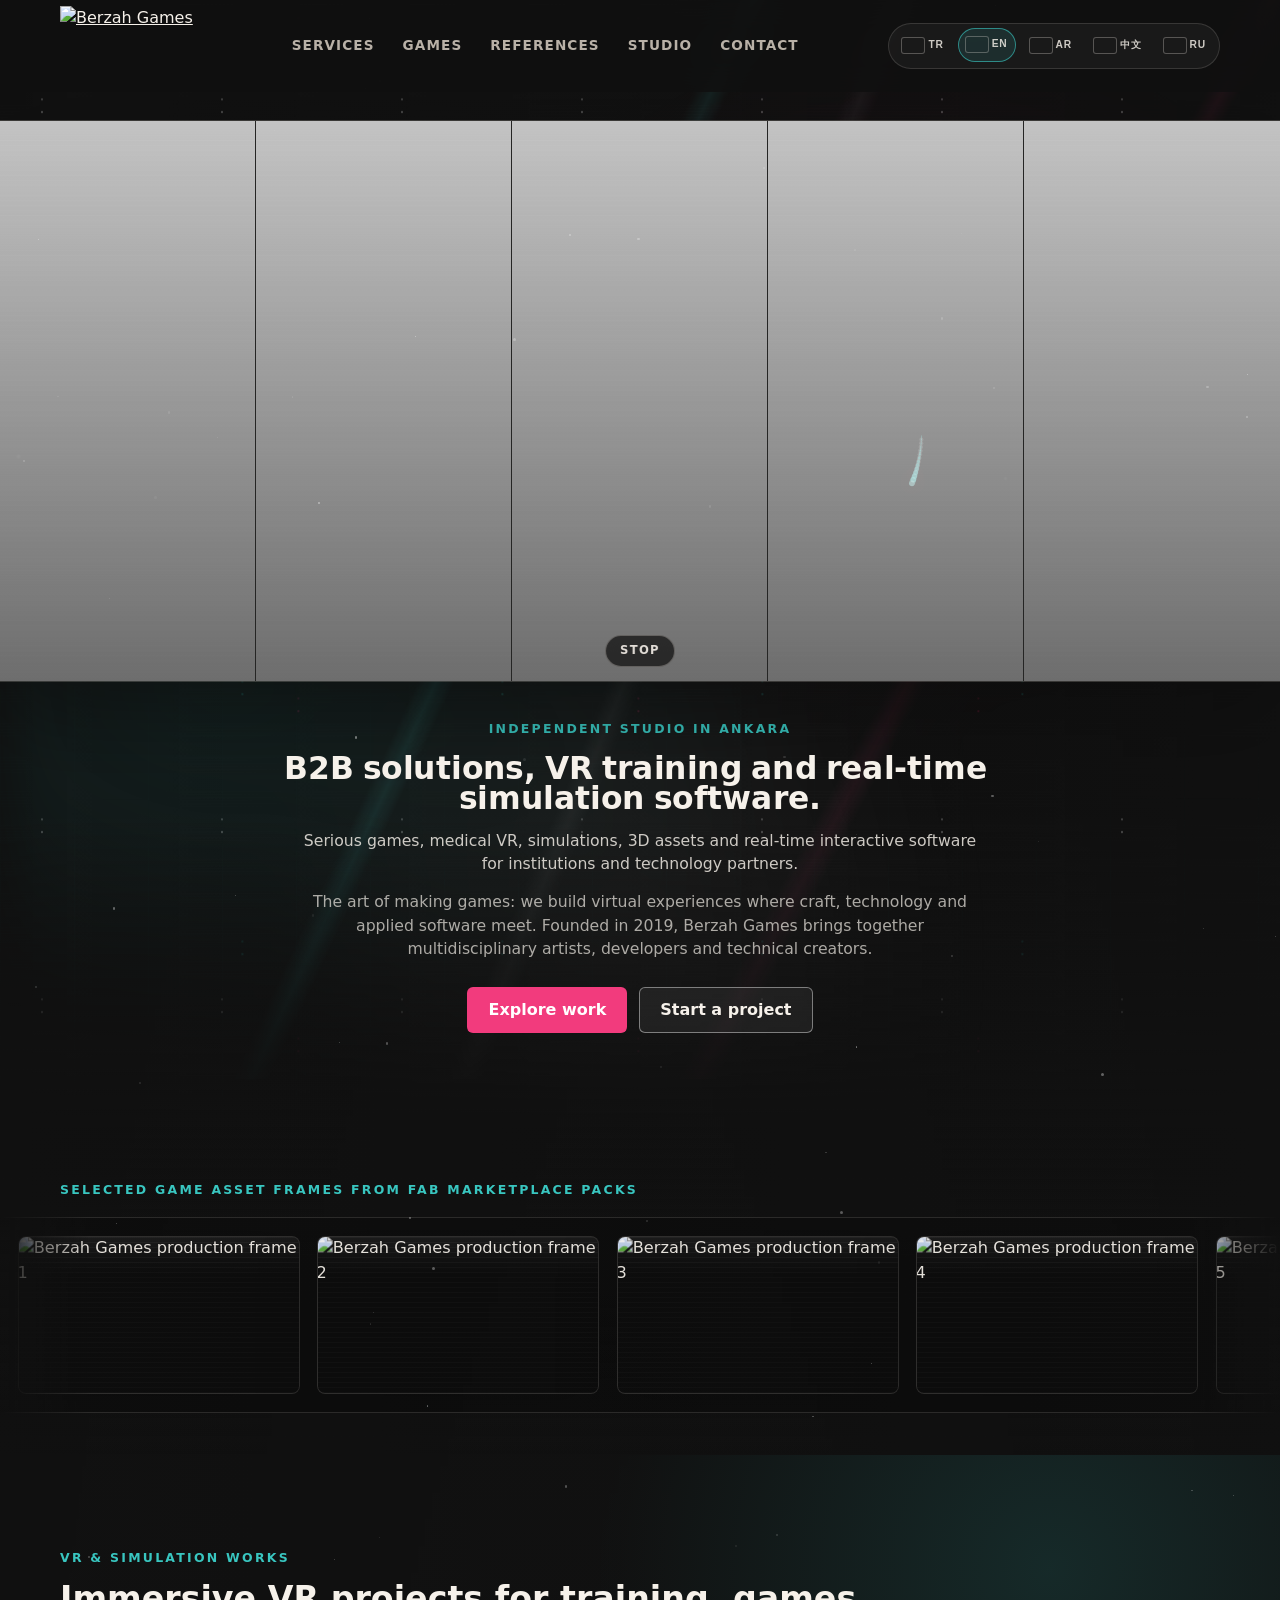
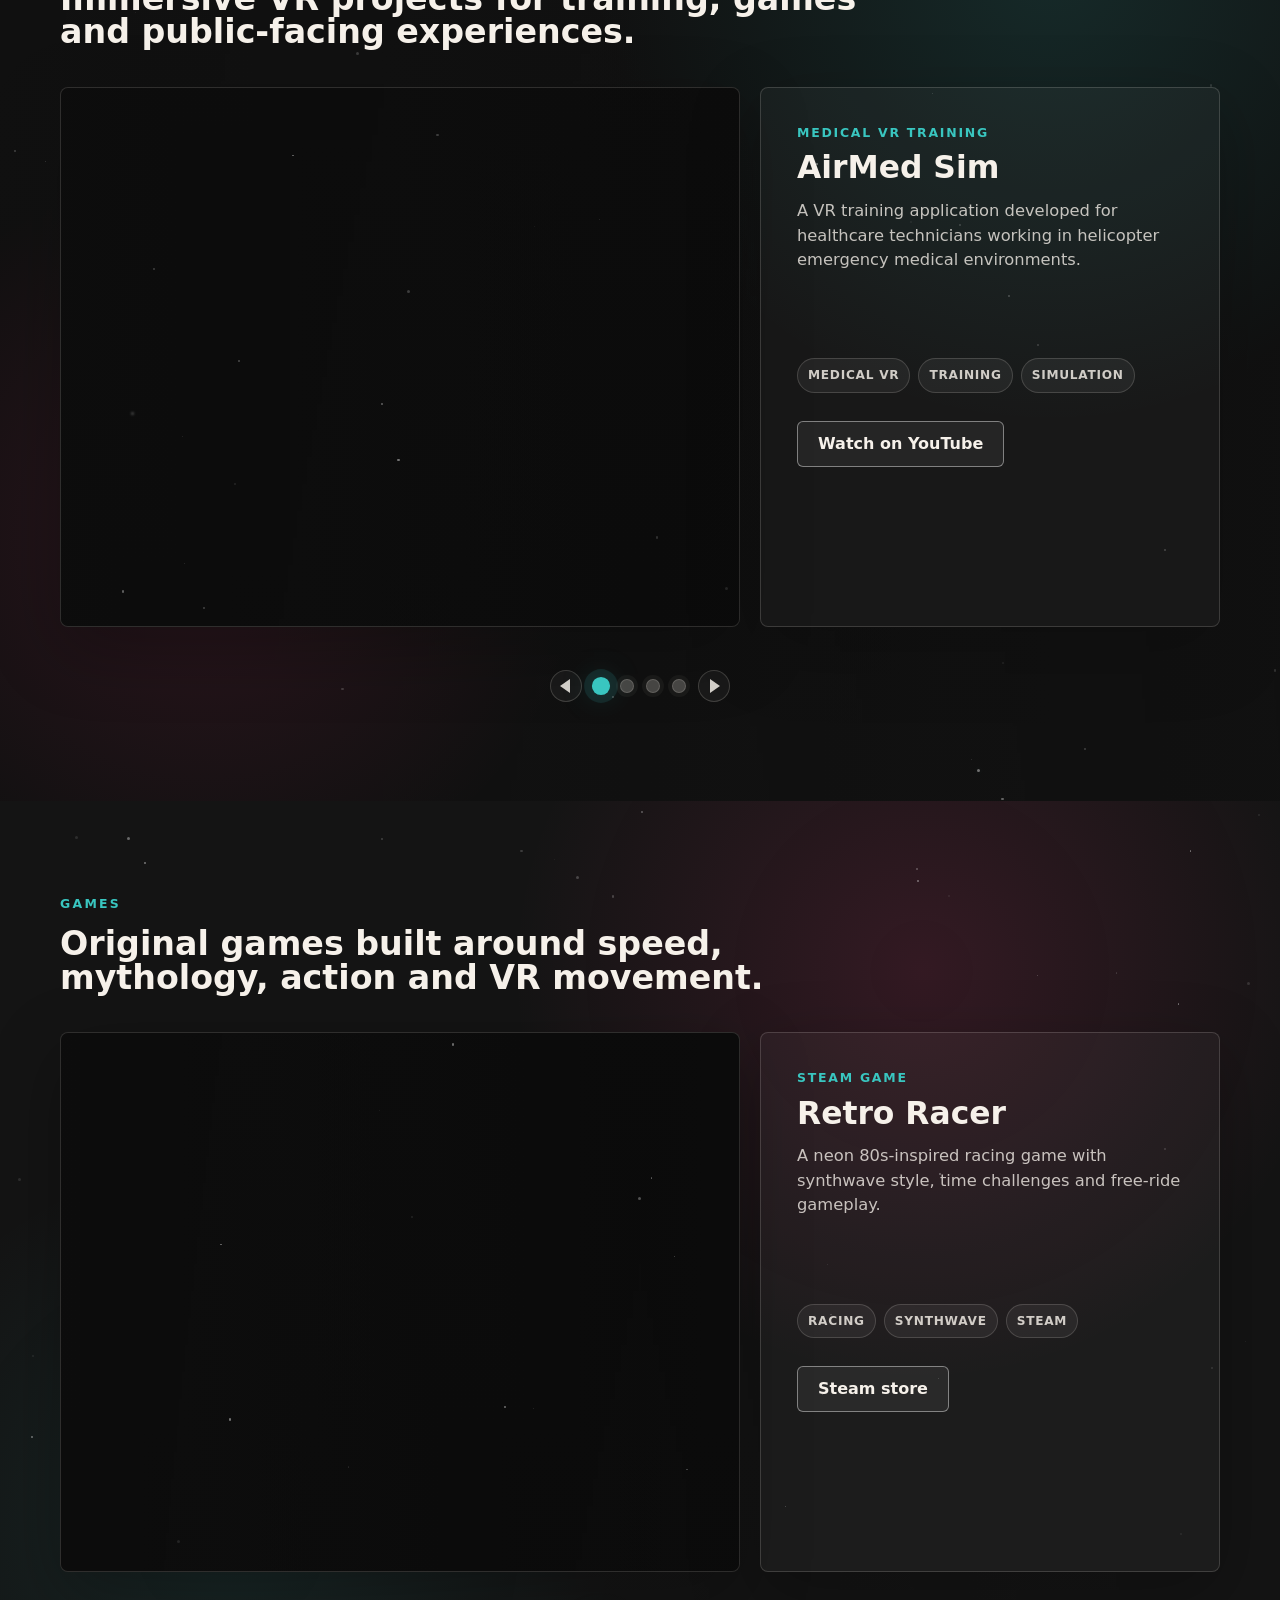
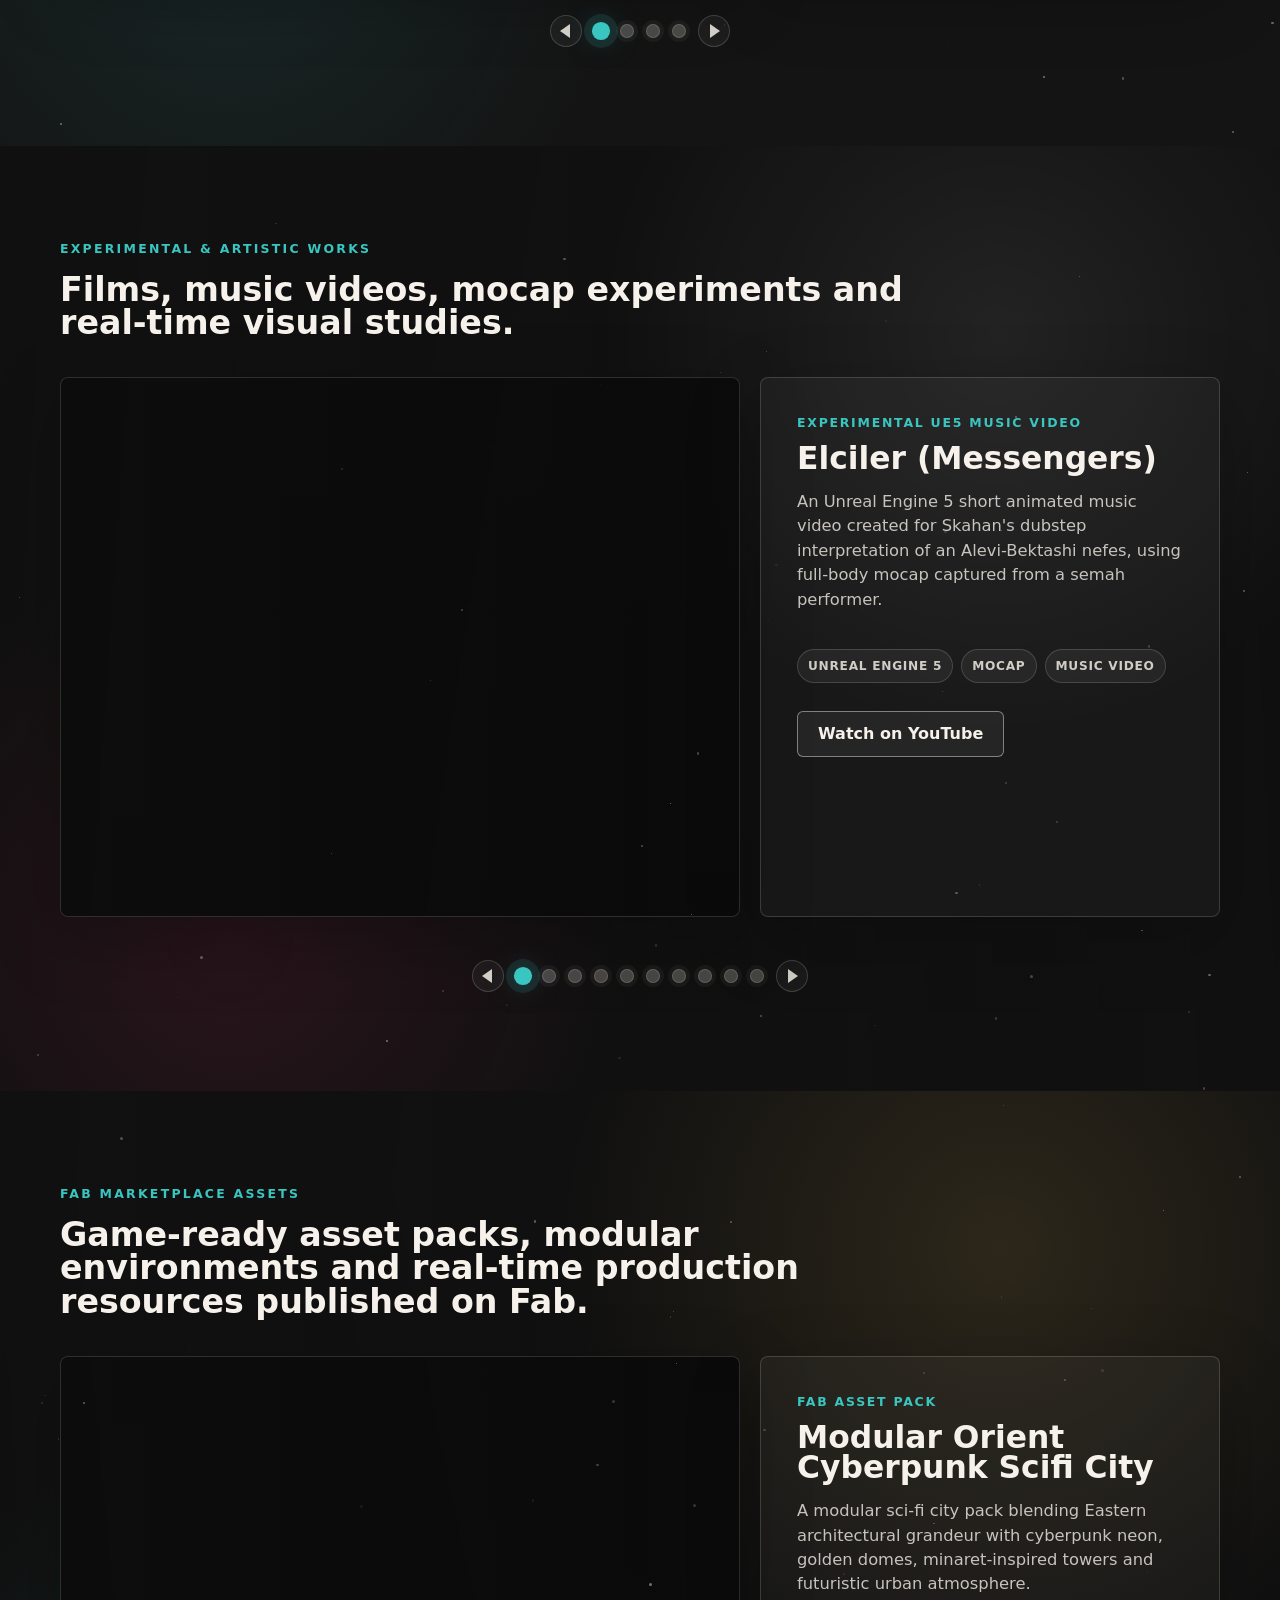
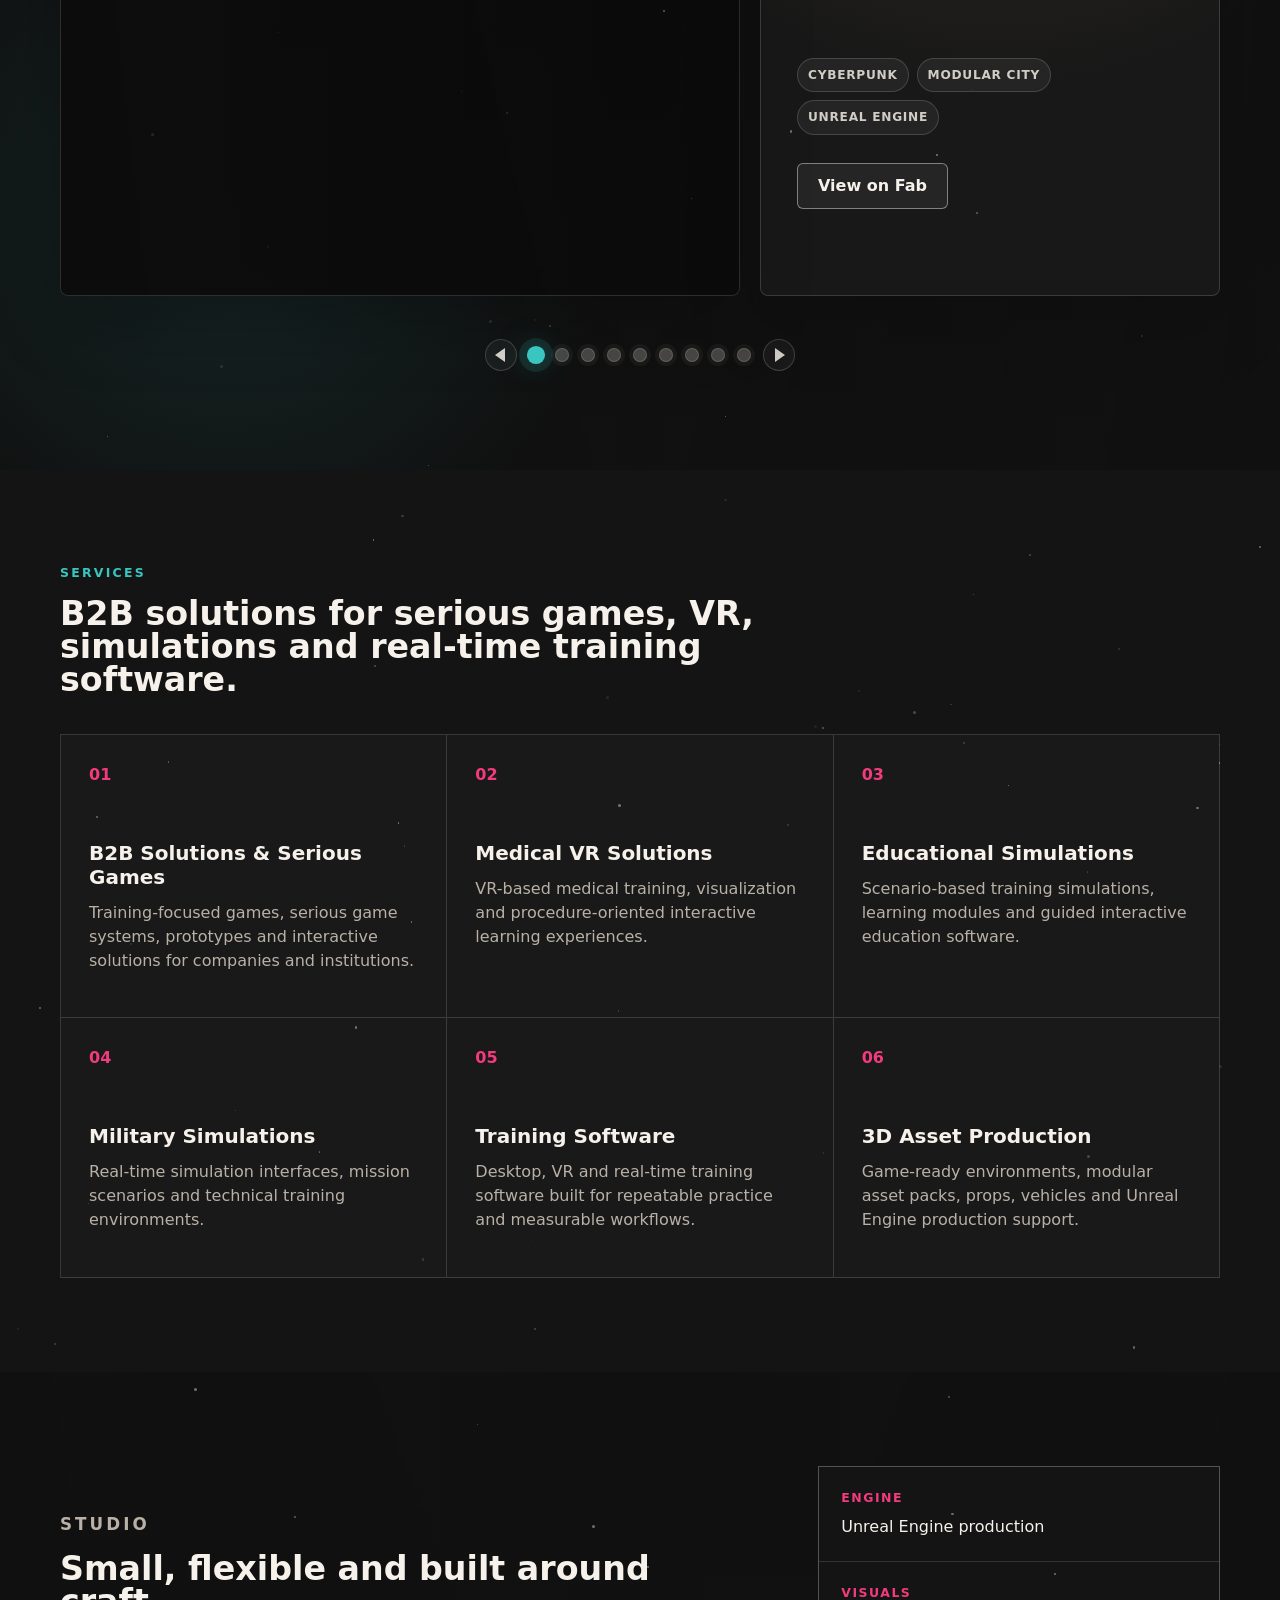
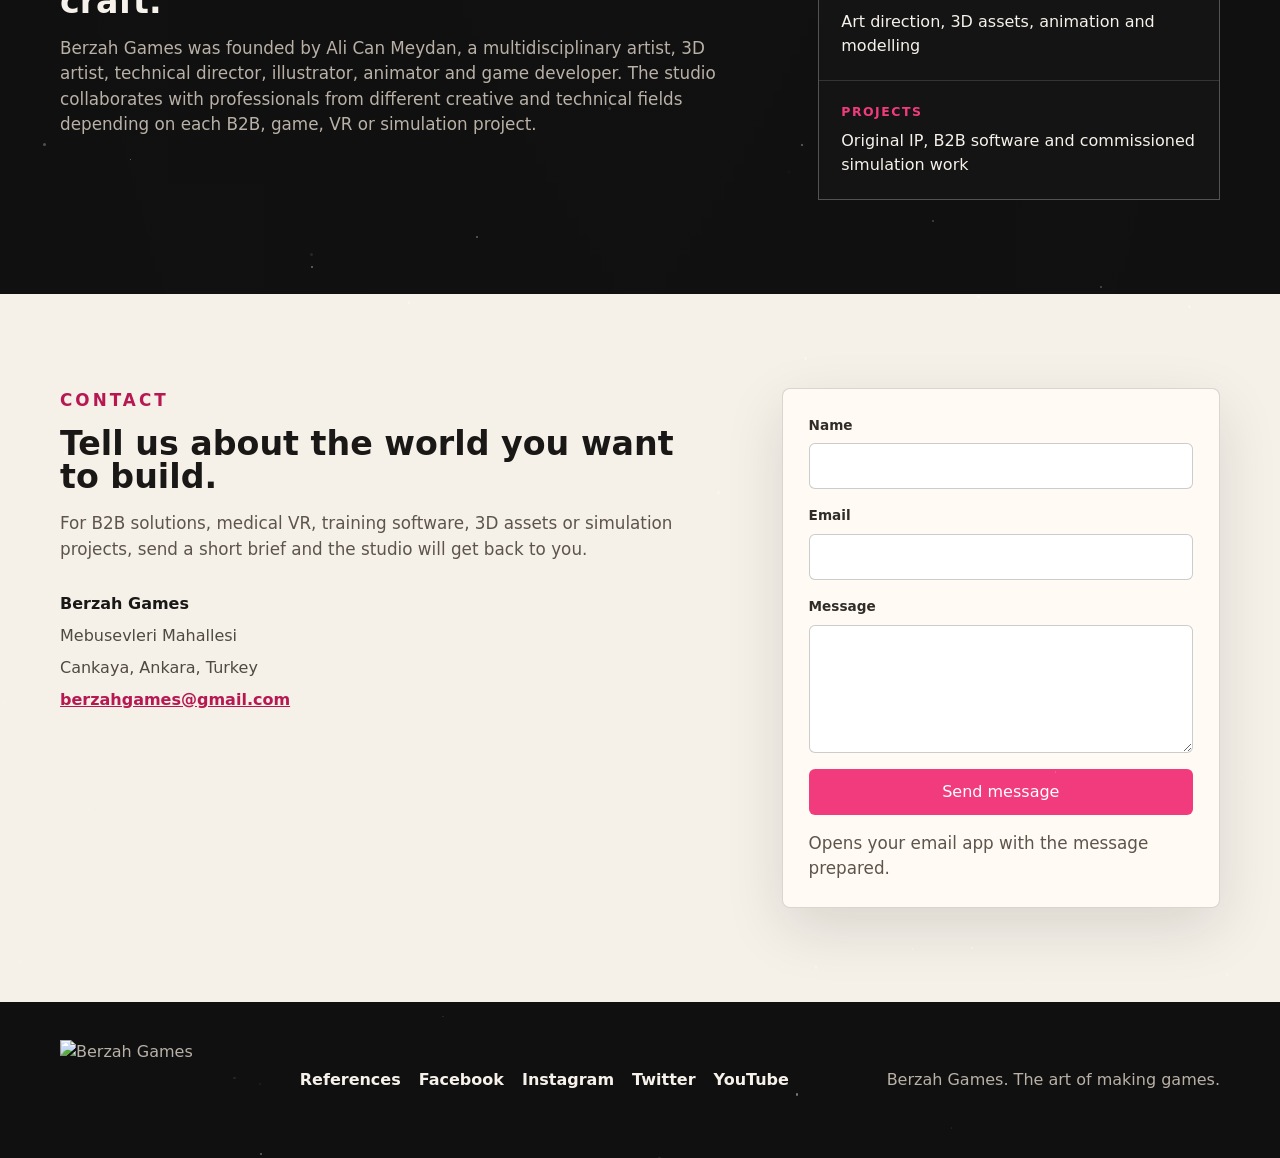
==== index.html @ 12bde4e4 "Add files via upload" ====
<!doctype html>
<html lang="en">
  <head>
    <meta charset="utf-8">
    <meta name="viewport" content="width=device-width, initial-scale=1">
    <title>Berzah Games | B2B Solutions, VR & Simulation Studio</title>
    <meta
      name="description"
      content="Berzah Games is an Ankara-based studio creating B2B solutions, serious games, medical VR solutions, training simulations, military simulations, 3D assets and real-time software."
    >
    <meta name="theme-color" content="#101010">
    <meta property="og:title" content="Berzah Games">
    <meta property="og:description" content="B2B solutions, VR, simulation and 3D asset production studio based in Ankara, Turkey.">
    <meta property="og:type" content="website">
    <meta property="og:url" content="https://berzahgames.com/">
    <meta property="og:image" content="assets/backgrounds/DSC_1368_1_oklu.jpg">
    <link rel="stylesheet" href="styles.css">
  </head>
  <body>
    <div class="space-backdrop" aria-hidden="true"></div>
    <div class="ambient-dust" aria-hidden="true">
    </div>
    <canvas class="cursor-trail" data-cursor-trail aria-hidden="true"></canvas>
    <header class="site-header" data-header>
      <a class="brand" href="#top" aria-label="Berzah Games home">
        <img
          src="assets/logos/berzah-logo.png"
          alt="Berzah Games"
          width="142"
          height="80"
        >
      </a>
      <button class="nav-toggle" type="button" aria-expanded="false" aria-controls="primary-navigation">
        <span></span>
        <span></span>
        <span></span>
        <span class="sr-only">Open navigation</span>
      </button>
      <nav class="primary-nav" id="primary-navigation" aria-label="Primary navigation">
        <a href="#services">Services</a>
        <a href="#games">Games</a>
        <a href="references.html">References</a>
        <a href="#studio">Studio</a>
        <a href="#contact">Contact</a>
      </nav>
      <div class="language-switcher" data-language-switcher aria-label="Language selector">
        <button type="button" data-lang="tr" aria-label="Turkce">
          <img src="https://upload.wikimedia.org/wikipedia/commons/b/b4/Flag_of_Turkey.svg" alt="">
          <strong>TR</strong>
        </button>
        <button type="button" data-lang="en" aria-label="English">
          <img src="https://upload.wikimedia.org/wikipedia/commons/8/83/Flag_of_the_United_Kingdom_%283-5%29.svg" alt="">
          <strong>EN</strong>
        </button>
        <button type="button" data-lang="ar" aria-label="العربية">
          <img src="https://upload.wikimedia.org/wikipedia/commons/0/0d/Flag_of_Saudi_Arabia.svg" alt="">
          <strong>AR</strong>
        </button>
        <button type="button" data-lang="zh" aria-label="中文">
          <img src="https://upload.wikimedia.org/wikipedia/commons/f/fa/Flag_of_the_People%27s_Republic_of_China.svg" alt="">
          <strong>中文</strong>
        </button>
        <button type="button" data-lang="ru" aria-label="Русский">
          <img src="https://upload.wikimedia.org/wikipedia/commons/f/f3/Flag_of_Russia.svg" alt="">
          <strong>RU</strong>
        </button>
      </div>
    </header>

    <main id="top">
      <section class="hero section-band">
        <div class="hero-media" aria-hidden="true"></div>
        <div class="hero-fx" aria-hidden="true">
          <div class="fx-layer fx-grid" data-parallax-layer data-speed="0.22"></div>
          <div class="fx-layer fx-particles fx-particles-a" data-parallax-layer data-speed="0.36"></div>
          <div class="fx-layer fx-particles fx-particles-b" data-parallax-layer data-speed="0.54"></div>
          <div class="fx-layer fx-fog" data-parallax-layer data-speed="0.18"></div>
          <div class="fx-layer fx-light-lines" data-parallax-layer data-speed="0.68"></div>
        </div>
        <div class="container hero-content">
          <div class="hero-video-stage" data-youtube-hero aria-label="Berzah Games video showreel">
            <div class="hero-video-grid">
              <div class="hero-video-frame" data-video-slot></div>
              <div class="hero-video-frame" data-video-slot></div>
              <div class="hero-video-frame" data-video-slot></div>
              <div class="hero-video-frame optional-video" data-video-slot></div>
              <div class="hero-video-frame optional-video" data-video-slot></div>
            </div>
            <button class="hero-video-control" type="button" data-hero-video-toggle aria-pressed="false">
              Stop
            </button>
          </div>
          <div class="hero-intro">
            <div>
              <p class="eyebrow">Independent studio in Ankara</p>
              <h1 class="glitch-title" data-glitch-text>B2B solutions, VR training and real-time simulation software.</h1>
            </div>
            <div class="hero-intro-copy">
              <p class="hero-copy">
                Serious games, medical VR, simulations, 3D assets and real-time interactive software for institutions and
                technology partners.
              </p>
              <p class="hero-copy studio-summary">
                The art of making games: we build virtual experiences where craft, technology and applied software meet.
                Founded in 2019, Berzah Games brings together multidisciplinary artists, developers and technical creators.
              </p>
              <div class="hero-actions">
                <a class="button primary" href="#work">Explore work</a>
                <a class="button secondary" href="#contact">Start a project</a>
              </div>
            </div>
          </div>
        </div>
      </section>

      <section class="work-showcase" aria-label="Selected game asset frames produced by Berzah Games">
        <div class="work-showcase-heading container">
          <p class="eyebrow">Selected game asset frames from Fab marketplace packs</p>
        </div>
        <div class="work-slider" data-work-slider></div>
      </section>

      <section class="section-band vr-works" id="vr-works">
        <div class="container">
          <div class="section-heading vr-heading">
            <p class="eyebrow">VR & Simulation works</p>
            <h2>Immersive VR projects for training, games and public-facing experiences.</h2>
          </div>
          <div class="vr-case-study" data-vr-works>
            <div class="vr-video-panel">
              <iframe
                data-vr-video
                title="AirMed Sim"
                src="https://www.youtube.com/embed/xie_Vx5UAP0?rel=0&modestbranding=1&playsinline=1"
                allow="accelerometer; autoplay; clipboard-write; encrypted-media; gyroscope; picture-in-picture; web-share"
                allowfullscreen
                loading="lazy"
                referrerpolicy="strict-origin-when-cross-origin"
              ></iframe>
            </div>
            <div class="vr-copy-panel">
              <p class="project-type" data-vr-kicker>Medical VR training</p>
              <h3 data-vr-title>AirMed Sim</h3>
              <p data-vr-description>
                A VR training application developed for healthcare technicians working in helicopter emergency
                medical environments.
              </p>
              <div class="vr-tags" data-vr-tags>
                <span>Medical VR</span>
                <span>Training</span>
                <span>Simulation</span>
              </div>
              <a class="button secondary" data-vr-link href="https://youtu.be/xie_Vx5UAP0" target="_blank" rel="noreferrer">
                Watch on YouTube
              </a>
            </div>
            <div class="vr-card-row" data-vr-card-row aria-label="VR project selector"></div>
          </div>
        </div>
      </section>

      <section class="section-band games-works" id="games">
        <div class="container">
          <div class="section-heading vr-heading">
            <p class="eyebrow">Games</p>
            <h2>Original games built around speed, mythology, action and VR movement.</h2>
          </div>
          <div class="vr-case-study" data-game-works>
            <div class="vr-video-panel">
              <iframe
                data-game-video
                title="Retro Racer"
                src="https://www.youtube.com/embed/h4O1EPm-Yq8?rel=0&modestbranding=1&playsinline=1"
                allow="accelerometer; autoplay; clipboard-write; encrypted-media; gyroscope; picture-in-picture; web-share"
                allowfullscreen
                loading="lazy"
                referrerpolicy="strict-origin-when-cross-origin"
              ></iframe>
            </div>
            <div class="vr-copy-panel">
              <p class="project-type" data-game-kicker>Steam game</p>
              <h3 data-game-title>Retro Racer</h3>
              <p data-game-description>
                A neon 80s-inspired racing game with synthwave style, time challenges and free-ride gameplay.
              </p>
              <div class="vr-tags" data-game-tags>
                <span>Racing</span>
                <span>Synthwave</span>
                <span>Steam</span>
              </div>
              <a class="button secondary" data-game-link href="https://store.steampowered.com/app/1218230/Rhythmic_Retro_Racer/" target="_blank" rel="noreferrer">
                Steam store
              </a>
            </div>
            <div class="vr-card-row" data-game-card-row aria-label="Game selector"></div>
          </div>
        </div>
      </section>

      <section class="section-band work" id="work">
        <div class="container">
          <div class="section-heading vr-heading">
            <p class="eyebrow">Experimental & Artistic Works</p>
            <h2>Films, music videos, mocap experiments and real-time visual studies.</h2>
          </div>
          <div class="vr-case-study" data-art-works>
            <div class="vr-video-panel">
              <iframe
                data-art-video
                title="Elciler (Messengers)"
                src="https://www.youtube.com/embed/1MHi1zKqquI?rel=0&modestbranding=1&playsinline=1"
                allow="accelerometer; autoplay; clipboard-write; encrypted-media; gyroscope; picture-in-picture; web-share"
                allowfullscreen
                loading="lazy"
                referrerpolicy="strict-origin-when-cross-origin"
              ></iframe>
            </div>
            <div class="vr-copy-panel">
              <p class="project-type" data-art-kicker>Experimental UE5 music video</p>
              <h3 data-art-title>Elciler (Messengers)</h3>
              <p data-art-description>
                An Unreal Engine 5 short animated music video created for Skahan's dubstep interpretation of an
                Alevi-Bektashi nefes, using full-body mocap captured from a semah performer.
              </p>
              <div class="vr-tags" data-art-tags>
                <span>Unreal Engine 5</span>
                <span>Mocap</span>
                <span>Music Video</span>
              </div>
              <a class="button secondary" data-art-link href="https://youtu.be/1MHi1zKqquI" target="_blank" rel="noreferrer">
                Watch on YouTube
              </a>
            </div>
            <div class="vr-card-row" data-art-card-row aria-label="Independent artwork selector"></div>
          </div>
        </div>
      </section>

      <section class="section-band fab-works" id="fab-assets">
        <div class="container">
          <div class="section-heading vr-heading">
            <p class="eyebrow">Fab Marketplace Assets</p>
            <h2>Game-ready asset packs, modular environments and real-time production resources published on Fab.</h2>
          </div>
          <div class="vr-case-study" data-fab-works>
            <div class="vr-video-panel">
              <iframe
                data-fab-video
                title="Modular Orient Cyberpunk Scifi City"
                src="https://www.youtube.com/embed/XVN6pD5Pjpg?rel=0&modestbranding=1&playsinline=1"
                allow="accelerometer; autoplay; clipboard-write; encrypted-media; gyroscope; picture-in-picture; web-share"
                allowfullscreen
                loading="lazy"
                referrerpolicy="strict-origin-when-cross-origin"
              ></iframe>
            </div>
            <div class="vr-copy-panel">
              <p class="project-type" data-fab-kicker>Fab asset pack</p>
              <h3 data-fab-title>Modular Orient Cyberpunk Scifi City</h3>
              <p data-fab-description>
                A modular sci-fi city pack blending Eastern architectural grandeur with cyberpunk neon, golden domes,
                minaret-inspired towers and futuristic urban atmosphere.
              </p>
              <div class="vr-tags" data-fab-tags>
                <span>Cyberpunk</span>
                <span>Modular City</span>
                <span>Unreal Engine</span>
              </div>
              <a class="button secondary" data-fab-link href="https://www.fab.com/listings/2cc2a51a-022b-458e-8b8e-138c13714cbb" target="_blank" rel="noreferrer">
                View on Fab
              </a>
            </div>
            <div class="vr-card-row" data-fab-card-row aria-label="Fab asset selector"></div>
          </div>
        </div>
      </section>

      <section class="section-band services" id="services">
        <div class="container">
          <div class="section-heading">
            <p class="eyebrow">Services</p>
            <h2>B2B solutions for serious games, VR, simulations and real-time training software.</h2>
          </div>
          <div class="service-grid">
            <article class="service-card">
              <span class="service-number">01</span>
              <h3>B2B Solutions & Serious Games</h3>
              <p>Training-focused games, serious game systems, prototypes and interactive solutions for companies and institutions.</p>
            </article>
            <article class="service-card">
              <span class="service-number">02</span>
              <h3>Medical VR Solutions</h3>
              <p>VR-based medical training, visualization and procedure-oriented interactive learning experiences.</p>
            </article>
            <article class="service-card">
              <span class="service-number">03</span>
              <h3>Educational Simulations</h3>
              <p>Scenario-based training simulations, learning modules and guided interactive education software.</p>
            </article>
            <article class="service-card">
              <span class="service-number">04</span>
              <h3>Military Simulations</h3>
              <p>Real-time simulation interfaces, mission scenarios and technical training environments.</p>
            </article>
            <article class="service-card">
              <span class="service-number">05</span>
              <h3>Training Software</h3>
              <p>Desktop, VR and real-time training software built for repeatable practice and measurable workflows.</p>
            </article>
            <article class="service-card">
              <span class="service-number">06</span>
              <h3>3D Asset Production</h3>
              <p>Game-ready environments, modular asset packs, props, vehicles and Unreal Engine production support.</p>
            </article>
          </div>
        </div>
      </section>

      <section class="section-band studio" id="studio">
        <div class="container studio-layout">
          <div class="studio-copy">
            <p class="eyebrow">Studio</p>
            <h2>Small, flexible and built around craft.</h2>
            <p>
              Berzah Games was founded by Ali Can Meydan, a multidisciplinary artist, 3D artist, technical director,
              illustrator, animator and game developer. The studio collaborates with professionals from different
              creative and technical fields depending on each B2B, game, VR or simulation project.
            </p>
          </div>
          <div class="capability-list" aria-label="Studio capabilities">
            <div>
              <strong>Engine</strong>
              <span>Unreal Engine production</span>
            </div>
            <div>
              <strong>Visuals</strong>
              <span>Art direction, 3D assets, animation and modelling</span>
            </div>
            <div>
              <strong>Projects</strong>
              <span>Original IP, B2B software and commissioned simulation work</span>
            </div>
          </div>
        </div>
      </section>

      <section class="section-band contact" id="contact">
        <div class="container contact-layout">
          <div>
            <p class="eyebrow">Contact</p>
            <h2>Tell us about the world you want to build.</h2>
            <p>
              For B2B solutions, medical VR, training software, 3D assets or simulation projects, send a short brief and the studio will get
              back to you.
            </p>
            <address>
              <strong>Berzah Games</strong>
              <span>Mebusevleri Mahallesi</span>
              <span>Cankaya, Ankara, Turkey</span>
              <a href="mailto:berzahgames@gmail.com">berzahgames@gmail.com</a>
            </address>
          </div>
          <form class="contact-form" data-contact-form>
            <label>
              Name
              <input name="name" type="text" autocomplete="name" required>
            </label>
            <label>
              Email
              <input name="email" type="email" autocomplete="email" required>
            </label>
            <label>
              Message
              <textarea name="message" rows="5" required></textarea>
            </label>
            <button class="button primary" type="submit">Send message</button>
            <p class="form-note" data-form-note>Opens your email app with the message prepared.</p>
          </form>
        </div>
      </section>
    </main>

    <footer class="site-footer">
      <div class="container footer-layout">
        <img
          src="assets/logos/berzah-logo.png"
          alt="Berzah Games"
          width="142"
          height="80"
        >
        <div class="footer-links">
          <a href="references.html">References</a>
          <a href="https://www.facebook.com/500535880773377" target="_blank" rel="noreferrer">Facebook</a>
          <a href="https://www.instagram.com/uruzgameproject/" target="_blank" rel="noreferrer">Instagram</a>
          <a href="https://www.twitter.com/berzahgames" target="_blank" rel="noreferrer">Twitter</a>
          <a href="https://www.youtube.com/channel/UC5NpmKwfHExU89VbEROJSBQ" target="_blank" rel="noreferrer">YouTube</a>
        </div>
        <p>Berzah Games. The art of making games.</p>
      </div>
    </footer>

    <script type="application/ld+json">
      {
        "@context": "https://schema.org",
        "@type": "Organization",
        "name": "Berzah Games",
        "url": "https://berzahgames.com/",
        "email": "berzahgames@gmail.com",
        "address": {
          "@type": "PostalAddress",
          "streetAddress": "Mebusevleri Mahallesi",
          "addressLocality": "Cankaya",
          "addressRegion": "Ankara",
          "addressCountry": "TR"
        },
        "sameAs": [
          "https://www.facebook.com/500535880773377",
          "https://www.instagram.com/uruzgameproject/",
          "https://www.twitter.com/berzahgames"
        ]
      }
    </script>
    <script src="script.js"></script>
  </body>
</html>
---- styles.css ----
:root {
  color-scheme: dark;
  --bg: #101010;
  --panel: #171717;
  --panel-strong: #202020;
  --text: #f6f1ea;
  --muted: #b9b1a7;
  --line: rgba(246, 241, 234, 0.16);
  --accent: #f23b7d;
  --accent-2: #39c6c0;
  --max: 1160px;
  --header: 92px;
}

@font-face {
  font-family: "Science Gothic";
  src: url("assets/fonts/ScienceGothic-Variable.ttf") format("truetype");
  font-weight: 100 900;
  font-stretch: 75% 125%;
  font-style: oblique -10deg 0deg;
  font-display: swap;
}

* {
  box-sizing: border-box;
}

html {
  scroll-behavior: smooth;
}

body {
  margin: 0;
  background: var(--bg);
  color: var(--text);
  font-family: "Science Gothic", Inter, ui-sans-serif, system-ui, -apple-system, BlinkMacSystemFont, "Segoe UI", sans-serif;
  line-height: 1.5;
  overflow-x: hidden;
}

body.nav-open {
  overflow: hidden;
}

.space-backdrop {
  position: absolute;
  top: 0;
  left: 0;
  z-index: 16;
  width: 100%;
  min-height: 100vh;
  pointer-events: none;
  background:
    linear-gradient(90deg, rgba(16, 16, 16, 0.82), rgba(16, 16, 16, 0.28), rgba(16, 16, 16, 0.82)),
    linear-gradient(0deg, rgba(16, 16, 16, 0.92), rgba(16, 16, 16, 0.24) 42%, rgba(16, 16, 16, 0.88)),
    url("assets/backgrounds/milky-way-zodiacal-light.jpg") top center / 100% auto repeat-y;
  opacity: 0.62;
  mix-blend-mode: lighten;
}

.ambient-dust {
  position: absolute;
  top: 0;
  left: 0;
  z-index: 18;
  width: 100%;
  min-height: 100vh;
  overflow: hidden;
  pointer-events: none;
  mix-blend-mode: screen;
}

.dust-particle {
  --dust-alpha: 0.5;
  --dust-blur: 0px;
  --dust-fall: 180px;
  position: absolute;
  width: var(--dust-size);
  height: var(--dust-size);
  border-radius: 999px;
  background: rgba(255, 255, 255, var(--dust-alpha));
  box-shadow:
    0 0 calc(var(--dust-size) * 5) rgba(57, 198, 192, calc(var(--dust-alpha) * 0.55)),
    0 0 calc(var(--dust-size) * 9) rgba(242, 59, 125, calc(var(--dust-alpha) * 0.18));
  filter: blur(var(--dust-blur));
  opacity: var(--dust-alpha);
  transform: translate3d(0, 0, 0);
  animation: dustFall var(--dust-duration) linear var(--dust-delay) infinite;
}

.cursor-trail {
  position: fixed;
  inset: 0;
  z-index: 9999;
  width: 100vw;
  height: 100vh;
  pointer-events: none;
  mix-blend-mode: screen;
}

img {
  display: block;
  max-width: 100%;
}

a {
  color: inherit;
}

.container {
  width: min(var(--max), calc(100% - 40px));
  margin-inline: auto;
}

.site-header {
  position: fixed;
  z-index: 20;
  inset: 0 0 auto;
  height: var(--header);
  display: flex;
  align-items: center;
  justify-content: space-between;
  gap: 28px;
  padding: 0 max(20px, calc((100vw - var(--max)) / 2));
  background: rgba(16, 16, 16, 0.78);
  border-bottom: 1px solid transparent;
  backdrop-filter: blur(16px);
  transition: border-color 160ms ease, background 160ms ease;
}

.site-header.is-scrolled {
  background: rgba(16, 16, 16, 0.94);
  border-bottom-color: var(--line);
}

.brand img,
.site-footer img {
  width: 142px;
  height: auto;
}

.primary-nav {
  display: flex;
  align-items: center;
  gap: 28px;
  color: var(--muted);
  font-size: 0.85rem;
  font-weight: 800;
  letter-spacing: 0.08em;
  text-transform: uppercase;
}

.primary-nav a {
  position: relative;
  text-decoration: none;
}

.primary-nav a::after {
  position: absolute;
  left: 0;
  right: 0;
  bottom: -9px;
  height: 2px;
  background: var(--accent);
  content: "";
  transform: scaleX(0);
  transform-origin: left;
  transition: transform 160ms ease;
}

.primary-nav a:hover,
.primary-nav a:focus-visible {
  color: var(--text);
}

.primary-nav a:hover::after,
.primary-nav a:focus-visible::after,
.primary-nav a[aria-current="page"]::after {
  transform: scaleX(1);
}

.language-switcher {
  display: flex;
  align-items: center;
  gap: 6px;
  padding: 5px;
  border: 1px solid rgba(246, 241, 234, 0.14);
  border-radius: 999px;
  background: rgba(255, 255, 255, 0.045);
}

.language-switcher button {
  min-width: 46px;
  height: 34px;
  display: inline-flex;
  align-items: center;
  justify-content: center;
  gap: 4px;
  padding: 0 7px;
  border: 1px solid transparent;
  border-radius: 999px;
  background: transparent;
  line-height: 1;
  cursor: pointer;
  transition: border-color 160ms ease, background 160ms ease, transform 160ms ease;
}

.language-switcher img {
  width: 22px;
  height: 15px;
  border-radius: 2px;
  object-fit: cover;
  box-shadow: 0 0 0 1px rgba(246, 241, 234, 0.28);
}

.language-switcher strong {
  color: rgba(246, 241, 234, 0.82);
  font-size: 0.64rem;
  font-weight: 900;
  letter-spacing: 0.08em;
}

.language-switcher button:hover,
.language-switcher button:focus-visible,
.language-switcher button.is-active {
  border-color: rgba(57, 198, 192, 0.62);
  background: rgba(57, 198, 192, 0.12);
  transform: translateY(-1px);
}

body.is-rtl {
  text-align: right;
}

body.is-rtl .primary-nav,
body.is-rtl .hero-actions,
body.is-rtl .vr-tags,
body.is-rtl .footer-links {
  flex-direction: row-reverse;
}

body.is-rtl .vr-copy-panel .button,
body.is-rtl .contact-form .button {
  align-self: flex-end;
}

.primary-nav a[aria-current="page"] {
  color: var(--text);
}

.nav-toggle {
  display: none;
  width: 42px;
  height: 42px;
  border: 1px solid var(--line);
  border-radius: 6px;
  background: rgba(255, 255, 255, 0.04);
  color: var(--text);
}

.nav-toggle span:not(.sr-only) {
  display: block;
  width: 18px;
  height: 2px;
  margin: 4px auto;
  background: currentColor;
  transition: transform 160ms ease, opacity 160ms ease;
}

.nav-open .nav-toggle span:nth-child(1) {
  transform: translateY(6px) rotate(45deg);
}

.nav-open .nav-toggle span:nth-child(2) {
  opacity: 0;
}

.nav-open .nav-toggle span:nth-child(3) {
  transform: translateY(-6px) rotate(-45deg);
}

.sr-only {
  position: absolute;
  width: 1px;
  height: 1px;
  padding: 0;
  overflow: hidden;
  clip: rect(0, 0, 0, 0);
  white-space: nowrap;
  border: 0;
}

.section-band {
  position: relative;
  z-index: 1;
  padding: 94px 0;
}

.hero {
  --hero-shift-x: 0px;
  --hero-shift-y: 0px;
  min-height: 100vh;
  display: grid;
  place-items: center;
  padding-top: var(--header);
  overflow: hidden;
  isolation: isolate;
}

.hero-media {
  position: absolute;
  inset: 0;
  z-index: -2;
  background:
    linear-gradient(90deg, rgba(16, 16, 16, 0.8) 0%, rgba(16, 16, 16, 0.4) 54%, rgba(16, 16, 16, 0.76) 100%),
    url("assets/backgrounds/DSC_1368_1_oklu.jpg") center / cover;
  filter: grayscale(100%);
  transform: scale(1.03);
}

.hero-media::before,
.hero-media::after,
.hero-fx,
.fx-layer {
  position: absolute;
  inset: 0;
  pointer-events: none;
}

.hero-media::before {
  background:
    linear-gradient(90deg, rgba(242, 59, 125, 0.18), rgba(57, 198, 192, 0.08)),
    url("assets/backgrounds/DSC_1368_1_oklu.jpg") center / cover;
  clip-path: inset(14% 0 72% 0);
  content: "";
  mix-blend-mode: screen;
  opacity: 0;
  transform: translate3d(0, 0, 0) scale(1.04);
  animation: heroGlitch 6.4s steps(1, end) 0.8s infinite;
}

.hero-media::after {
  background:
    repeating-linear-gradient(
      0deg,
      rgba(255, 255, 255, 0.045) 0 0.5px,
      rgba(255, 255, 255, 0) 0.5px 3px
    ),
    linear-gradient(90deg, rgba(57, 198, 192, 0.08), rgba(242, 59, 125, 0.08));
  content: "";
  opacity: 0.22;
  mix-blend-mode: overlay;
  animation: scanlines 10s linear infinite;
}

.hero-fx {
  z-index: -1;
  overflow: hidden;
}

.fx-layer {
  transform:
    translate3d(
      calc(var(--hero-shift-x) * var(--layer-speed, 1)),
      calc(var(--hero-shift-y) * var(--layer-speed, 1)),
      0
    );
  will-change: transform;
}

.fx-grid {
  --layer-speed: 0.35;
  background:
    linear-gradient(rgba(57, 198, 192, 0.12) 1px, transparent 1px),
    linear-gradient(90deg, rgba(57, 198, 192, 0.12) 1px, transparent 1px);
  background-size: 74px 74px;
  mask-image: linear-gradient(0deg, rgba(0, 0, 0, 0.42), rgba(0, 0, 0, 0.06) 58%, transparent 100%);
  opacity: 0.44;
  transform-origin: center bottom;
  animation: gridDrift 22s linear infinite;
}

.fx-particles {
  background-image:
    radial-gradient(circle, rgba(255, 255, 255, 0.9) 0 1px, transparent 1.5px),
    radial-gradient(circle, rgba(57, 198, 192, 0.72) 0 1px, transparent 1.6px),
    radial-gradient(circle, rgba(242, 59, 125, 0.68) 0 1px, transparent 1.4px);
  background-position: 12% 24%, 62% 38%, 86% 72%;
  background-size: 180px 180px, 260px 260px, 340px 340px;
  opacity: 0.28;
}

.fx-particles-a {
  --layer-speed: 0.62;
  animation: particlesA 18s linear infinite;
}

.fx-particles-b {
  --layer-speed: 0.92;
  opacity: 0.22;
  animation: particlesB 26s linear infinite;
}

.fx-fog {
  --layer-speed: 0.24;
  background:
    radial-gradient(ellipse at 18% 62%, rgba(57, 198, 192, 0.2), transparent 38%),
    radial-gradient(ellipse at 72% 34%, rgba(242, 59, 125, 0.16), transparent 34%),
    radial-gradient(ellipse at 50% 86%, rgba(255, 255, 255, 0.1), transparent 42%);
  filter: blur(28px);
  opacity: 0.48;
  animation: fogDrift 19s ease-in-out infinite alternate;
}

.fx-light-lines {
  --layer-speed: 1.08;
  background:
    linear-gradient(115deg, transparent 0 42%, rgba(57, 198, 192, 0.3) 43%, transparent 44% 100%),
    linear-gradient(118deg, transparent 0 68%, rgba(242, 59, 125, 0.2) 69%, transparent 70% 100%),
    linear-gradient(112deg, transparent 0 52%, rgba(255, 255, 255, 0.12) 53%, transparent 54% 100%);
  opacity: 0.32;
  mix-blend-mode: screen;
  animation: lightSweep 8s ease-in-out infinite;
}

.hero::after {
  position: absolute;
  inset: auto 0 0;
  z-index: -1;
  height: 28%;
  background: linear-gradient(0deg, var(--bg), rgba(16, 16, 16, 0));
  content: "";
}

.hero-content {
  position: relative;
  z-index: 2;
  width: min(1600px, calc(100% - 40px));
  max-width: none;
  margin-top: 28px;
}

.hero-video-stage {
  position: relative;
  width: 100vw;
  max-width: 100vw;
  min-height: min(560px, calc(100vh - 250px));
  margin-left: calc(50% - 50vw);
  display: grid;
  align-items: stretch;
  overflow: hidden;
  border-block: 1px solid rgba(246, 241, 234, 0.18);
  border-inline: 0;
  border-radius: 0;
  background: rgba(16, 16, 16, 0.58);
  box-shadow: 0 28px 90px rgba(0, 0, 0, 0.42);
}

.hero-video-grid {
  display: grid;
  grid-template-columns: repeat(5, minmax(180px, 1fr));
  min-height: inherit;
}

.hero-video-frame {
  position: relative;
  min-height: inherit;
  overflow: hidden;
  background: #080808;
  border-right: 1px solid rgba(246, 241, 234, 0.12);
}

.hero-video-frame:last-child {
  border-right: 0;
}

.hero-video-frame iframe {
  position: absolute;
  top: 50%;
  left: 50%;
  width: 180%;
  height: 180%;
  border: 0;
  opacity: 0.86;
  pointer-events: none;
  transform: translate(-50%, -50%);
}

.hero-video-frame::after {
  position: absolute;
  inset: 0;
  background:
    linear-gradient(0deg, rgba(16, 16, 16, 0.54), rgba(16, 16, 16, 0.12)),
    repeating-linear-gradient(0deg, rgba(255, 255, 255, 0.04) 0 1px, transparent 1px 5px);
  content: "";
  pointer-events: none;
}

.hero-video-control {
  position: absolute;
  left: 50%;
  bottom: 14px;
  z-index: 3;
  min-height: 32px;
  padding: 0 14px;
  border: 1px solid rgba(246, 241, 234, 0.28);
  border-radius: 999px;
  background: rgba(8, 8, 8, 0.68);
  color: rgba(246, 241, 234, 0.9);
  font: inherit;
  font-size: 0.72rem;
  font-weight: 900;
  letter-spacing: 0.12em;
  text-transform: uppercase;
  cursor: pointer;
  backdrop-filter: blur(12px);
  transform: translateX(-50%);
  transition: border-color 160ms ease, background 160ms ease, color 160ms ease;
}

.hero-video-control:hover,
.hero-video-control:focus-visible {
  border-color: rgba(57, 198, 192, 0.68);
  background: rgba(57, 198, 192, 0.14);
}

.hero-intro {
  width: min(860px, 100%);
  display: flex;
  flex-direction: column;
  align-items: center;
  margin-top: clamp(22px, 4vw, 38px);
  margin-inline: auto;
  text-align: center;
}

.hero-intro-copy {
  width: min(720px, 100%);
  padding-bottom: 0;
}

.eyebrow {
  margin: 0 0 14px;
  color: var(--accent-2);
  font-size: 0.78rem;
  font-weight: 900;
  letter-spacing: 0.18em;
  text-transform: uppercase;
}

h1,
h2,
h3,
p {
  margin-top: 0;
}

h1 {
  max-width: 920px;
  margin-bottom: 24px;
  font-size: clamp(2rem, 5.2vw, 4.4rem);
  line-height: 0.92;
  letter-spacing: 0;
}

.hero-intro h1 {
  max-width: 760px;
  margin-bottom: 16px;
  font-size: clamp(1.35rem, 2.45vw, 2.65rem);
  line-height: 0.96;
}

.glitch-title {
  position: relative;
}

.glitch-word {
  display: inline-block;
  white-space: nowrap;
}

.glitch-char {
  --char-delay: 0ms;
  display: inline-block;
  opacity: 0;
  text-shadow: 0 0 0 rgba(57, 198, 192, 0);
  transform: translateY(24px);
  animation:
    charReveal 680ms cubic-bezier(0.2, 0.8, 0.2, 1) var(--char-delay) forwards,
    charGlitch 2.8s steps(1, end) calc(var(--char-delay) + 720ms) 2;
}

.glitch-space {
  display: inline-block;
  width: 0.28em;
}

h2 {
  margin-bottom: 18px;
  font-size: clamp(1.35rem, 2.6vw, 2.9rem);
  line-height: 1;
  letter-spacing: 0;
}

h3 {
  margin-bottom: 12px;
  font-size: 1.25rem;
  line-height: 1.2;
}

.hero-copy {
  max-width: 690px;
  color: #f3eee8;
  font-size: clamp(1.05rem, 2vw, 1.35rem);
}

.hero-intro .hero-copy {
  max-width: 680px;
  margin-inline: auto;
  margin-bottom: 0;
  color: rgba(246, 241, 234, 0.82);
  font-size: 0.98rem;
}

.hero-intro .studio-summary {
  margin-top: 14px;
  color: rgba(246, 241, 234, 0.68);
}

.work-showcase {
  position: relative;
  z-index: 1;
  padding: clamp(30px, 5vw, 54px) 0 clamp(22px, 4vw, 42px);
  overflow: hidden;
  background:
    linear-gradient(180deg, rgba(16, 16, 16, 0), rgba(16, 16, 16, 0.72) 36%, rgba(16, 16, 16, 0));
}

.work-showcase-heading {
  margin-bottom: 18px;
}

.work-slider {
  width: 100vw;
  margin-left: calc(50% - 50vw);
  overflow: hidden;
  border-block: 1px solid rgba(246, 241, 234, 0.14);
  background: rgba(8, 8, 8, 0.58);
  -webkit-mask-image: linear-gradient(90deg, transparent, #000 7%, #000 93%, transparent);
  mask-image: linear-gradient(90deg, transparent, #000 7%, #000 93%, transparent);
}

.work-slider-track {
  display: flex;
  width: max-content;
  gap: clamp(12px, 1.4vw, 22px);
  padding: clamp(12px, 1.4vw, 20px);
  animation: workSliderDrift 156s linear infinite;
  will-change: transform;
}

.work-slider:hover .work-slider-track {
  animation-play-state: paused;
}

.work-slide {
  position: relative;
  flex: 0 0 clamp(270px, 22vw, 430px);
  aspect-ratio: 16 / 9;
  margin: 0;
  overflow: hidden;
  border: 1px solid rgba(246, 241, 234, 0.16);
  border-radius: 8px;
  background: #080808;
  box-shadow: 0 20px 56px rgba(0, 0, 0, 0.34);
}

.work-slide img {
  width: 100%;
  height: 100%;
  display: block;
  object-fit: cover;
  opacity: 0.92;
  transform: scale(1.01);
}

.work-slide::after {
  position: absolute;
  inset: 0;
  background:
    linear-gradient(180deg, rgba(255, 255, 255, 0.08), transparent 24%),
    repeating-linear-gradient(0deg, rgba(255, 255, 255, 0.035) 0 1px, transparent 1px 5px);
  content: "";
  pointer-events: none;
}

.hero-actions {
  display: flex;
  justify-content: center;
  flex-wrap: wrap;
  gap: 12px;
  margin-top: 26px;
}

.button {
  display: inline-flex;
  align-items: center;
  justify-content: center;
  min-height: 46px;
  padding: 0 20px;
  border: 1px solid transparent;
  border-radius: 6px;
  font-weight: 900;
  text-decoration: none;
  transition: transform 160ms ease, border-color 160ms ease, background 160ms ease;
}

.button:hover,
.button:focus-visible {
  transform: translateY(-2px);
}

.button.primary {
  background: var(--accent);
  color: white;
}

.button.secondary {
  border-color: rgba(255, 255, 255, 0.42);
  background: rgba(255, 255, 255, 0.06);
  color: var(--text);
}

.intro {
  background: var(--bg);
}

.split {
  display: grid;
  grid-template-columns: minmax(0, 1.05fr) minmax(280px, 0.7fr);
  gap: 70px;
  align-items: start;
}

.split > p,
.studio-copy p,
.contact p {
  color: var(--muted);
  font-size: 1.05rem;
}

.services {
  background: #141414;
}

.section-heading {
  max-width: 780px;
  margin-bottom: 38px;
}

.service-grid {
  display: grid;
  grid-template-columns: repeat(3, minmax(0, 1fr));
  border-top: 1px solid var(--line);
  border-left: 1px solid var(--line);
}

.service-card {
  min-height: 260px;
  padding: 28px;
  border-right: 1px solid var(--line);
  border-bottom: 1px solid var(--line);
  background: rgba(255, 255, 255, 0.02);
}

.service-number {
  display: inline-block;
  margin-bottom: 54px;
  color: var(--accent);
  font-weight: 900;
}

.service-card p,
.project-card p,
.form-note {
  color: var(--muted);
}

.vr-works {
  overflow: hidden;
  background:
    radial-gradient(circle at 82% 12%, rgba(57, 198, 192, 0.14), transparent 34%),
    radial-gradient(circle at 16% 72%, rgba(242, 59, 125, 0.12), transparent 30%),
    #101010;
}

.games-works {
  overflow: hidden;
  background:
    radial-gradient(circle at 72% 18%, rgba(242, 59, 125, 0.14), transparent 34%),
    radial-gradient(circle at 18% 78%, rgba(57, 198, 192, 0.1), transparent 30%),
    #141414;
}

.fab-works {
  overflow: hidden;
  background:
    radial-gradient(circle at 78% 16%, rgba(255, 204, 102, 0.12), transparent 34%),
    radial-gradient(circle at 18% 74%, rgba(57, 198, 192, 0.12), transparent 30%),
    #101010;
}

.vr-heading {
  max-width: 860px;
}

.vr-case-study {
  display: grid;
  grid-template-columns: minmax(0, 680px) minmax(340px, 1fr);
  gap: 20px;
  align-items: stretch;
  isolation: isolate;
  min-height: 602px;
}

.vr-video-panel,
.vr-copy-panel,
.vr-card {
  border: 1px solid var(--line);
  border-radius: 8px;
  background: rgba(255, 255, 255, 0.035);
  box-shadow: 0 22px 70px rgba(0, 0, 0, 0.28);
}

.vr-video-panel {
  position: relative;
  z-index: 0;
  width: 100%;
  min-width: 0;
  max-width: 680px;
  height: 540px;
  overflow: hidden;
  background: #080808;
  justify-self: start;
}

.vr-video-panel iframe {
  position: absolute;
  inset: 0;
  width: 100%;
  height: 100%;
  border: 0;
}

.vr-copy-panel {
  position: relative;
  z-index: 1;
  display: block;
  min-width: 0;
  height: 540px;
  min-height: 540px;
  overflow: hidden;
  padding: clamp(24px, 3vw, 36px);
}

.vr-copy-panel h3 {
  max-width: 420px;
  margin-bottom: 16px;
  font-size: clamp(1.9rem, 2.45vw, 2.85rem);
  line-height: 0.98;
}

.vr-copy-panel > p:not(.project-type) {
  max-width: 680px;
  min-height: 8.4em;
  color: rgba(246, 241, 234, 0.78);
  font-size: 1.02rem;
}

.vr-tags {
  display: flex;
  flex-wrap: wrap;
  gap: 8px;
  margin: 22px 0 28px;
}

.vr-tags span {
  padding: 7px 10px;
  border: 1px solid rgba(246, 241, 234, 0.16);
  border-radius: 999px;
  background: rgba(255, 255, 255, 0.055);
  color: rgba(246, 241, 234, 0.82);
  font-size: 0.76rem;
  font-weight: 800;
  letter-spacing: 0.06em;
  text-transform: uppercase;
}

.vr-copy-panel .button {
  align-self: flex-start;
}

.vr-card-row {
  grid-column: 1 / -1;
  min-height: 42px;
  display: flex;
  justify-content: center;
  align-items: center;
  gap: 12px;
  margin-top: 18px;
}

.carousel-arrow {
  width: 32px;
  height: 32px;
  display: grid;
  place-items: center;
  padding: 0;
  border: 1px solid rgba(246, 241, 234, 0.18);
  border-radius: 999px;
  background: rgba(255, 255, 255, 0.045);
  cursor: pointer;
  transition: border-color 160ms ease, background 160ms ease, transform 160ms ease;
}

.carousel-arrow::before {
  width: 0;
  height: 0;
  content: "";
}

.carousel-arrow.prev::before {
  border-top: 7px solid transparent;
  border-bottom: 7px solid transparent;
  border-right: 10px solid rgba(246, 241, 234, 0.84);
  transform: translateX(-1px);
}

.carousel-arrow.next::before {
  border-top: 7px solid transparent;
  border-bottom: 7px solid transparent;
  border-left: 10px solid rgba(246, 241, 234, 0.84);
  transform: translateX(1px);
}

.carousel-arrow:hover,
.carousel-arrow:focus-visible {
  border-color: rgba(57, 198, 192, 0.58);
  background: rgba(57, 198, 192, 0.1);
  transform: translateY(-1px);
}

.vr-card {
  position: relative;
  width: 14px;
  height: 14px;
  min-height: 0;
  padding: 0;
  overflow: hidden;
  color: var(--text);
  text-align: center;
  cursor: pointer;
  border-radius: 999px;
  background: rgba(246, 241, 234, 0.24);
  box-shadow: 0 0 0 4px rgba(246, 241, 234, 0.045);
  transition: transform 160ms ease, border-color 160ms ease, background 160ms ease, box-shadow 160ms ease;
}

.vr-card:hover,
.vr-card:focus-visible,
.vr-card.is-active {
  border-color: rgba(57, 198, 192, 0.58);
  background: var(--accent-2);
  box-shadow: 0 0 0 6px rgba(57, 198, 192, 0.12), 0 0 24px rgba(57, 198, 192, 0.34);
  transform: scale(1.3);
}

.vr-card img {
  display: none;
}

.vr-card::after {
  content: none;
}

.vr-card-content {
  position: absolute;
  width: 1px;
  height: 1px;
  overflow: hidden;
  clip: rect(0 0 0 0);
  white-space: nowrap;
}

.vr-card strong {
  display: block;
  margin-bottom: 8px;
  font-size: 1.02rem;
}

.vr-card span {
  color: var(--accent-2);
  font-size: 0.72rem;
  font-weight: 900;
  letter-spacing: 0.12em;
  text-transform: uppercase;
}

.work {
  overflow: hidden;
  background:
    radial-gradient(circle at 78% 20%, rgba(255, 255, 255, 0.08), transparent 32%),
    radial-gradient(circle at 18% 84%, rgba(242, 59, 125, 0.11), transparent 30%),
    var(--bg);
}

@media (max-width: 1100px) {
  .vr-case-study {
    grid-template-columns: 1fr;
    min-height: auto;
  }

  .vr-copy-panel {
    height: 500px;
    min-height: 500px;
  }

  .vr-video-panel {
    height: 500px;
  }
}

.work-grid {
  display: grid;
  grid-template-columns: repeat(3, minmax(0, 1fr));
  gap: 18px;
}

.project-card {
  position: relative;
  min-height: 390px;
  display: flex;
  align-items: flex-end;
  overflow: hidden;
  border: 1px solid var(--line);
  border-radius: 8px;
  background:
    linear-gradient(0deg, rgba(16, 16, 16, 0.98) 0%, rgba(16, 16, 16, 0.46) 64%, rgba(16, 16, 16, 0.18) 100%),
    var(--project-image) center / cover;
}

.project-card.featured {
  grid-column: span 2;
  grid-row: span 2;
  min-height: 798px;
}

.project-card::before {
  position: absolute;
  inset: 0;
  background: rgba(16, 16, 16, 0.08);
  content: "";
  transition: background 160ms ease;
}

.project-card:hover::before {
  background: rgba(16, 16, 16, 0);
}

.project-content {
  position: relative;
  z-index: 1;
  padding: 30px;
}

.project-type {
  margin-bottom: 10px;
  color: var(--accent-2);
  font-size: 0.78rem;
  font-weight: 900;
  letter-spacing: 0.14em;
  text-transform: uppercase;
}

.project-card a {
  color: var(--text);
  font-weight: 900;
  text-underline-offset: 4px;
}

.studio {
  background:
    linear-gradient(rgba(16, 16, 16, 0.88), rgba(16, 16, 16, 0.88)),
    url("assets/backgrounds/stock-100894.jpg") center / cover fixed;
}

.studio-layout {
  display: grid;
  grid-template-columns: minmax(0, 0.82fr) minmax(310px, 0.48fr);
  gap: 72px;
  align-items: center;
}

.capability-list {
  display: grid;
  gap: 1px;
  background: var(--line);
  border: 1px solid var(--line);
}

.capability-list div {
  display: grid;
  gap: 7px;
  padding: 22px;
  background: rgba(16, 16, 16, 0.86);
}

.capability-list strong {
  color: var(--accent);
  font-size: 0.78rem;
  letter-spacing: 0.12em;
  text-transform: uppercase;
}

.capability-list span {
  color: var(--text);
}

.contact {
  background: #f5f0e8;
  color: #191817;
}

.page-hero {
  padding-top: calc(var(--header) + 110px);
  padding-bottom: 86px;
  background:
    linear-gradient(90deg, rgba(16, 16, 16, 0.9), rgba(16, 16, 16, 0.58)),
    url("assets/backgrounds/header_bug.png") center / cover;
}

.page-hero-content {
  max-width: 900px;
}

.page-hero p:not(.eyebrow) {
  max-width: 650px;
  color: var(--muted);
  font-size: 1.12rem;
}

.references-section {
  background: #141414;
}

.reference-grid {
  display: grid;
  grid-template-columns: repeat(3, minmax(0, 1fr));
  gap: 18px;
}

.reference-card {
  min-height: 310px;
  display: flex;
  flex-direction: column;
  justify-content: space-between;
  gap: 18px;
  padding: 22px;
  border: 1px solid var(--line);
  border-radius: 8px;
  background: rgba(255, 255, 255, 0.03);
}

.reference-logo {
  min-height: 154px;
  display: grid;
  place-items: center;
  padding: 24px;
  border-radius: 6px;
  background: #fffaf3;
}

.reference-logo img {
  max-width: 100%;
  max-height: 104px;
  object-fit: contain;
}

.reference-card h2 {
  margin: auto 0 4px;
  font-size: 1.18rem;
  line-height: 1.2;
}

.reference-card p {
  margin-bottom: 0;
  color: var(--muted);
}

.reference-card a {
  color: var(--accent-2);
  font-size: 0.92rem;
  font-weight: 900;
  text-underline-offset: 4px;
}

.text-reference-logo {
  align-content: center;
  gap: 2px;
  color: #111;
  text-align: center;
}

.text-reference-logo strong {
  color: #1165a8;
  font-size: 1.02rem;
  letter-spacing: 0.1em;
}

.text-reference-logo span {
  color: #e22371;
  font-size: 2.65rem;
  font-weight: 950;
  line-height: 0.95;
  letter-spacing: 0.02em;
}

.contact .eyebrow {
  color: #b71852;
}

.contact p {
  color: #5d554d;
}

.contact-layout {
  display: grid;
  grid-template-columns: minmax(0, 0.82fr) minmax(320px, 0.55fr);
  gap: 68px;
}

address {
  display: grid;
  gap: 8px;
  margin-top: 30px;
  font-style: normal;
  color: #4f4942;
}

address strong {
  color: #191817;
}

address a {
  color: #b71852;
  font-weight: 900;
}

.contact-form {
  display: grid;
  gap: 16px;
  padding: 26px;
  border: 1px solid rgba(25, 24, 23, 0.16);
  border-radius: 8px;
  background: #fffaf3;
  box-shadow: 0 20px 60px rgba(25, 24, 23, 0.12);
}

.contact-form label {
  display: grid;
  gap: 8px;
  color: #302d29;
  font-size: 0.85rem;
  font-weight: 900;
}

.contact-form input,
.contact-form textarea {
  width: 100%;
  border: 1px solid rgba(25, 24, 23, 0.22);
  border-radius: 6px;
  background: #fff;
  color: #191817;
  font: inherit;
  padding: 12px 13px;
}

.contact-form input:focus,
.contact-form textarea:focus {
  outline: 2px solid rgba(242, 59, 125, 0.35);
  border-color: #b71852;
}

.contact-form .button {
  width: 100%;
  border: 0;
  cursor: pointer;
  font: inherit;
}

.form-note {
  margin: 0;
  color: #696159;
  font-size: 0.9rem;
}

.site-footer {
  position: relative;
  z-index: 1;
  padding: 38px 0;
  background: #101010;
  color: var(--muted);
}

@keyframes dustFall {
  from {
    transform: translate3d(0, calc(var(--dust-fall) * -0.08), 0);
  }

  to {
    transform: translate3d(0, var(--dust-fall), 0);
  }
}

@keyframes workSliderDrift {
  from {
    transform: translate3d(0, 0, 0);
  }

  to {
    transform: translate3d(-50%, 0, 0);
  }
}

.footer-layout {
  display: flex;
  align-items: center;
  justify-content: space-between;
  gap: 28px;
}

.footer-links {
  display: flex;
  flex-wrap: wrap;
  gap: 18px;
}

.footer-links a {
  color: var(--text);
  font-weight: 800;
  text-decoration: none;
}

.site-footer p {
  margin: 0;
}

@keyframes heroGlitch {
  0%,
  7%,
  100% {
    clip-path: inset(0 0 100% 0);
    opacity: 0;
    transform: translate3d(0, 0, 0) scale(1.04);
  }

  8% {
    clip-path: inset(12% 0 70% 0);
    opacity: 0.72;
    transform: translate3d(-16px, 0, 0) scale(1.04);
  }

  9% {
    clip-path: inset(58% 0 28% 0);
    opacity: 0.48;
    transform: translate3d(18px, -2px, 0) scale(1.04);
  }

  10% {
    clip-path: inset(34% 0 48% 0);
    opacity: 0.64;
    transform: translate3d(-8px, 2px, 0) scale(1.04);
  }

  11%,
  48% {
    clip-path: inset(0 0 100% 0);
    opacity: 0;
  }

  49% {
    clip-path: inset(74% 0 10% 0);
    opacity: 0.5;
    transform: translate3d(14px, 0, 0) scale(1.04);
  }

  50% {
    clip-path: inset(24% 0 62% 0);
    opacity: 0.36;
    transform: translate3d(-12px, 0, 0) scale(1.04);
  }

  51% {
    clip-path: inset(0 0 100% 0);
    opacity: 0;
  }
}

@keyframes scanlines {
  from {
    background-position: 0 0, 0 0;
  }

  to {
    background-position: 0 120px, 0 0;
  }
}

@keyframes gridDrift {
  from {
    background-position: 0 0, 0 0;
  }

  to {
    background-position: 74px 148px, 74px 148px;
  }
}

@keyframes particlesA {
  from {
    background-position: 12% 24%, 62% 38%, 86% 72%;
  }

  to {
    background-position: 16% 64%, 58% 8%, 82% 24%;
  }
}

@keyframes particlesB {
  from {
    background-position: 80% 10%, 24% 70%, 46% 42%;
  }

  to {
    background-position: 74% 72%, 28% 16%, 54% 82%;
  }
}

@keyframes fogDrift {
  from {
    opacity: 0.32;
    background-position: 0 0, 0 0, 0 0;
  }

  to {
    opacity: 0.58;
    background-position: 32px -12px, -24px 18px, 14px -28px;
  }
}

@keyframes lightSweep {
  0%,
  100% {
    opacity: 0.16;
    background-position: -90px 0, -140px 0, -40px 0;
  }

  50% {
    opacity: 0.42;
    background-position: 140px 0, 90px 0, 220px 0;
  }
}

@keyframes charReveal {
  0% {
    opacity: 0;
    transform: translate3d(0, 24px, 0) skewX(-8deg);
  }

  52% {
    opacity: 1;
    transform: translate3d(2px, -4px, 0) skewX(6deg);
    text-shadow: -3px 0 var(--accent), 3px 0 var(--accent-2);
  }

  100% {
    opacity: 1;
    transform: translate3d(0, 0, 0) skewX(0);
    text-shadow: 0 0 0 transparent;
  }
}

@keyframes charGlitch {
  0%,
  100% {
    transform: translate3d(0, 0, 0);
    text-shadow: 0 0 0 transparent;
  }

  8% {
    transform: translate3d(-2px, 1px, 0);
    text-shadow: -3px 0 var(--accent), 3px 0 var(--accent-2);
  }

  9% {
    transform: translate3d(3px, -1px, 0);
    text-shadow: 2px 0 var(--accent), -2px 0 var(--accent-2);
  }

  10%,
  46% {
    transform: translate3d(0, 0, 0);
    text-shadow: 0 0 0 transparent;
  }

  47% {
    transform: translate3d(1px, -1px, 0);
    text-shadow: -2px 0 var(--accent-2), 2px 0 var(--accent);
  }

  48% {
    transform: translate3d(0, 0, 0);
    text-shadow: 0 0 0 transparent;
  }
}

@media (max-width: 920px) {
  :root {
    --header: 82px;
  }

  .nav-toggle {
    display: block;
    position: relative;
    z-index: 22;
  }

  .language-switcher {
    margin-left: auto;
    gap: 3px;
    padding: 4px;
  }

  .language-switcher button {
    min-width: 34px;
    height: 30px;
    padding: 0 5px;
  }

  .language-switcher strong {
    display: none;
  }

  .language-switcher img {
    width: 21px;
    height: 14px;
  }

  .primary-nav {
    position: fixed;
    top: 0;
    right: 0;
    left: 0;
    z-index: 21;
    display: grid;
    place-content: center;
    gap: 24px;
    min-height: 100dvh;
    background: rgba(16, 16, 16, 0.97);
    font-size: 1.25rem;
    opacity: 0;
    pointer-events: none;
    transform: translateY(-100%);
    transition: transform 180ms ease;
    visibility: hidden;
  }

  .nav-open .primary-nav {
    opacity: 1;
    pointer-events: auto;
    transform: translateY(0);
    visibility: visible;
  }

  .split,
  .studio-layout,
  .contact-layout {
    grid-template-columns: 1fr;
    gap: 34px;
  }

  .hero-video-grid {
    grid-template-columns: repeat(3, minmax(160px, 1fr));
  }

  .hero-video-frame {
    min-height: 420px;
    border-bottom: 0;
  }

  .optional-video {
    display: none;
  }

  .hero-intro {
    grid-template-columns: 1fr;
    gap: 14px;
    margin-left: 0;
  }

  .hero-intro-copy {
    padding-bottom: 0;
  }

  .work-slide {
    flex-basis: clamp(260px, 42vw, 390px);
  }

  .vr-case-study {
    grid-template-columns: 1fr;
    min-height: auto;
  }

  .vr-copy-panel {
    height: 500px;
    min-height: 500px;
  }

  .vr-card-row {
    display: flex;
    gap: 12px;
    justify-content: center;
    overflow-x: visible;
    padding-bottom: 8px;
  }

  .vr-card {
    flex: 0 0 14px;
  }

  .service-grid {
    grid-template-columns: repeat(2, minmax(0, 1fr));
  }

  .reference-grid {
    grid-template-columns: repeat(2, minmax(0, 1fr));
  }

  .work-grid {
    grid-template-columns: repeat(2, minmax(0, 1fr));
  }

  .project-card,
  .project-card.featured {
    grid-column: auto;
    grid-row: auto;
    min-height: 430px;
  }

  .footer-layout {
    align-items: flex-start;
    flex-direction: column;
  }
}

@media (max-width: 560px) {
  .container {
    width: min(var(--max), calc(100% - 28px));
  }

  .site-header {
    padding-inline: 14px;
  }

  .brand img,
  .site-footer img {
    width: 126px;
  }

  .section-band {
    padding: 72px 0;
  }

  .hero {
    min-height: 860px;
  }

  .hero-video-stage {
    min-height: 520px;
  }

  .hero-video-frame {
    min-height: 520px;
  }

  .hero-video-frame iframe {
    width: 210%;
    height: 210%;
  }

  h1 {
    font-size: 2.1rem;
  }

  .hero-intro h1 {
    font-size: 1.55rem;
  }

  .work-showcase-heading {
    margin-bottom: 12px;
  }

  .work-slider {
    -webkit-mask-image: linear-gradient(90deg, transparent, #000 11%, #000 89%, transparent);
    mask-image: linear-gradient(90deg, transparent, #000 11%, #000 89%, transparent);
  }

  .work-slide {
    flex-basis: 76vw;
  }

  .vr-copy-panel {
    padding: 22px;
    height: 520px;
    min-height: 520px;
  }

  .vr-copy-panel h3 {
    font-size: 2rem;
  }

  .vr-card {
    min-height: 0;
  }

  h2 {
    font-size: 1.45rem;
  }

  .hero-actions {
    display: grid;
  }

  .service-grid {
    grid-template-columns: 1fr;
  }

  .reference-grid {
    grid-template-columns: 1fr;
  }

  .work-grid {
    grid-template-columns: 1fr;
  }

  .service-card {
    min-height: 220px;
  }

  .project-content,
  .contact-form {
    padding: 22px;
  }
}

@media (prefers-reduced-motion: reduce) {
  html {
    scroll-behavior: auto;
  }

  *,
  *::before,
  *::after {
    animation-duration: 1ms !important;
    animation-iteration-count: 1 !important;
    scroll-behavior: auto !important;
    transition-duration: 1ms !important;
  }

  .glitch-char {
    opacity: 1;
    transform: none;
  }

  .cursor-trail {
    display: none;
  }

  .dust-particle {
    animation: none;
  }

  .space-backdrop {
    opacity: 0.48;
  }
}
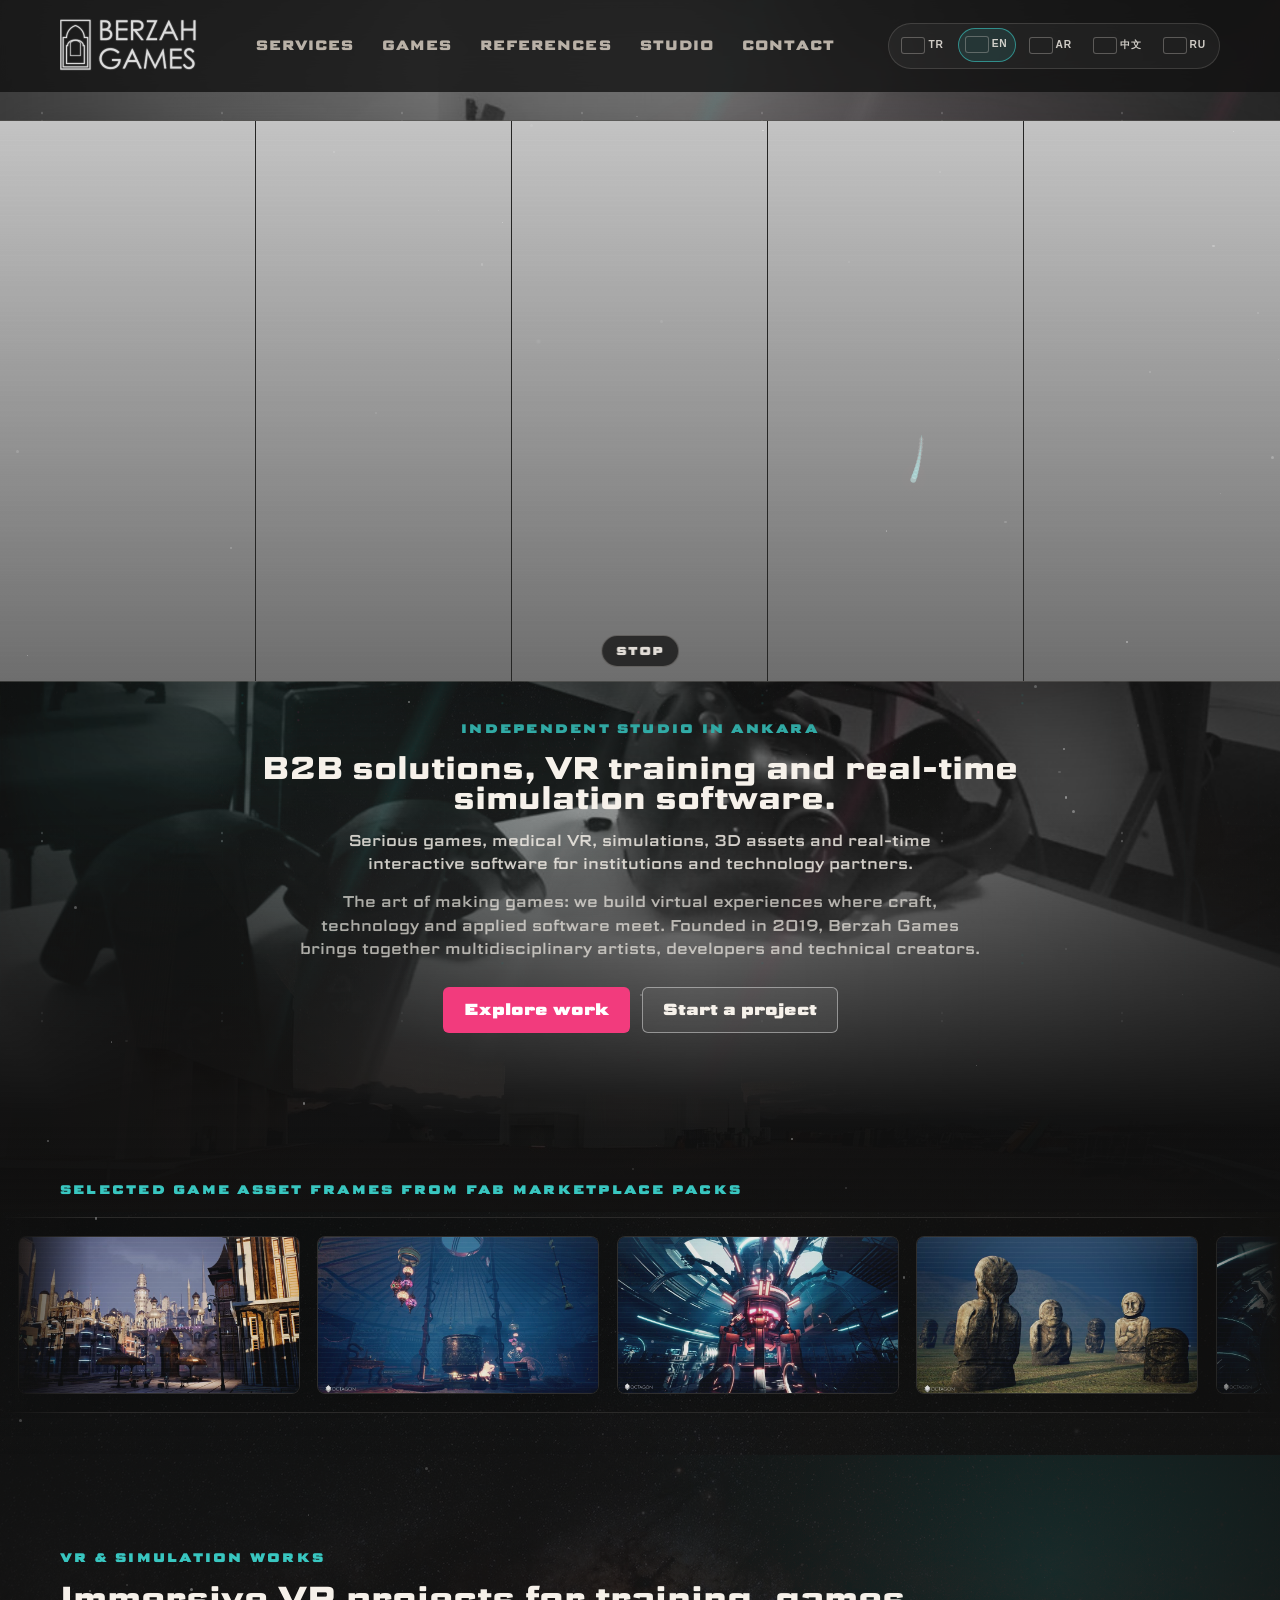
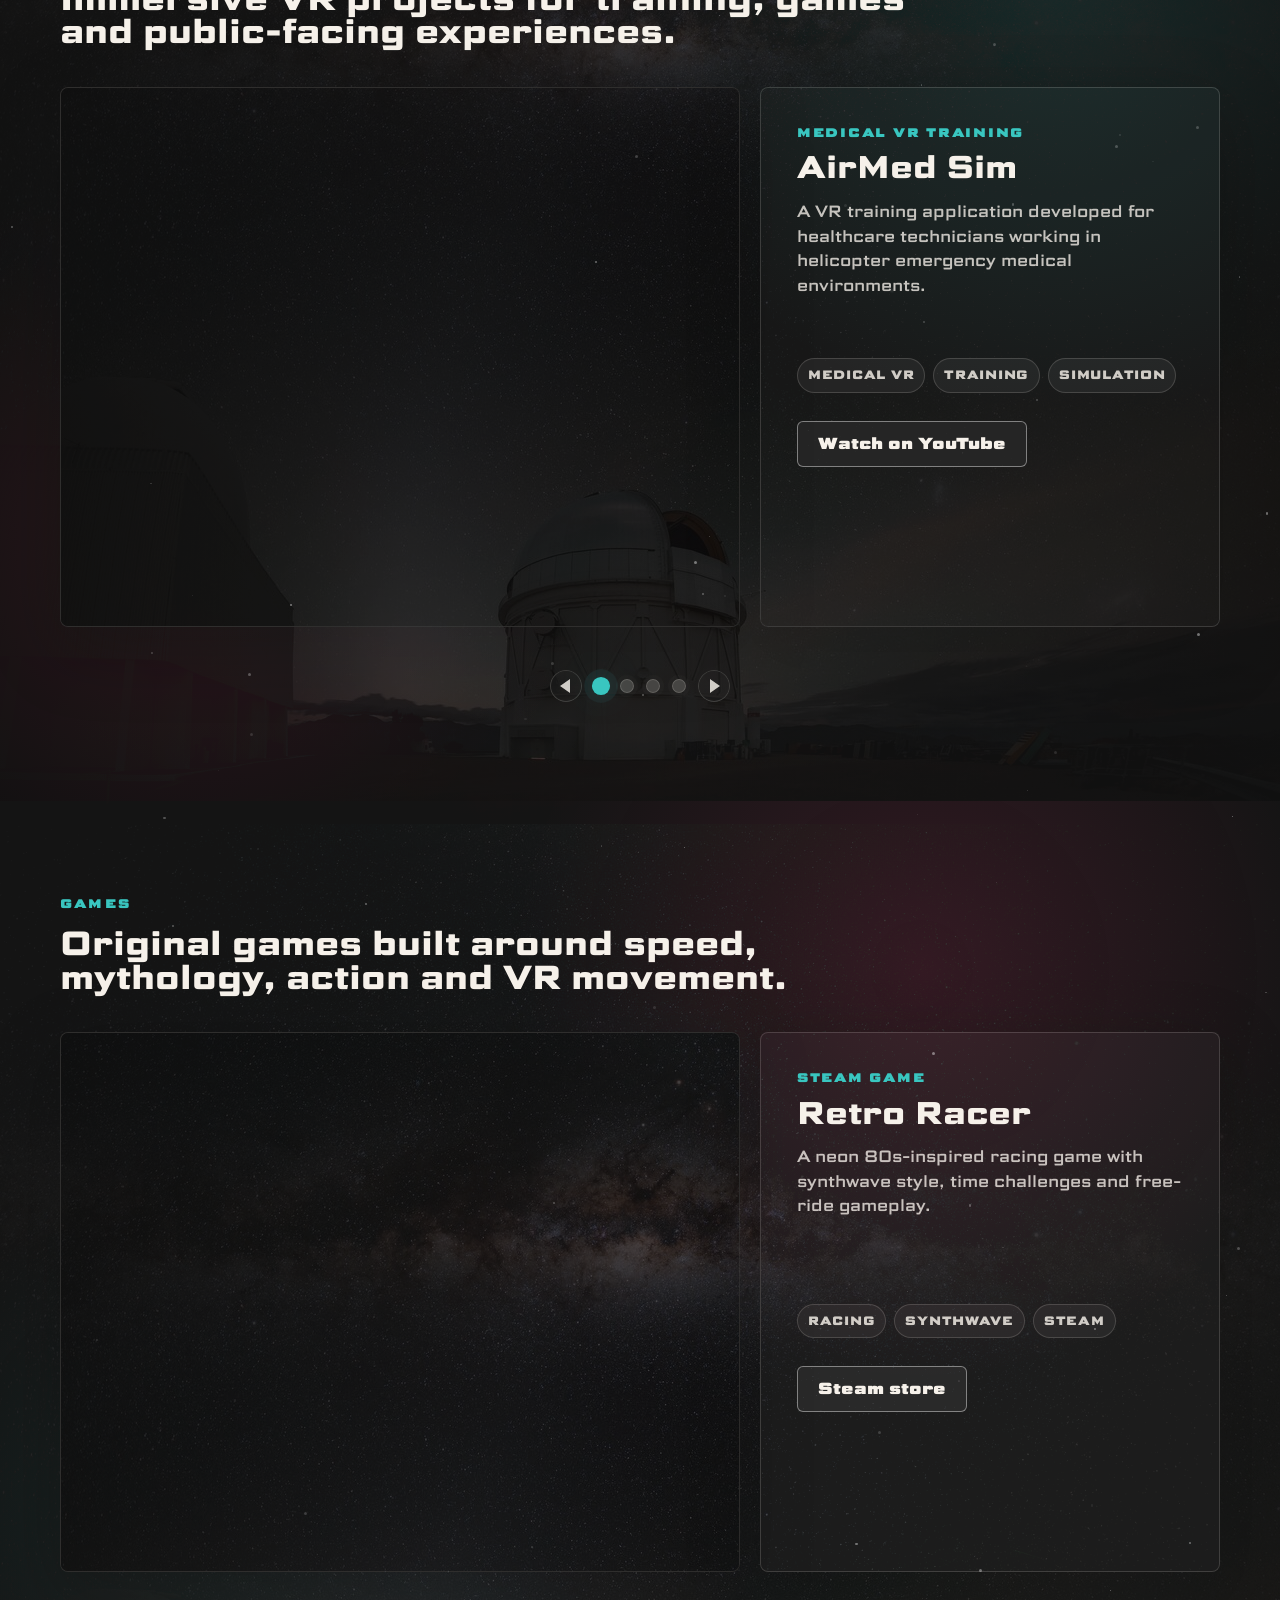
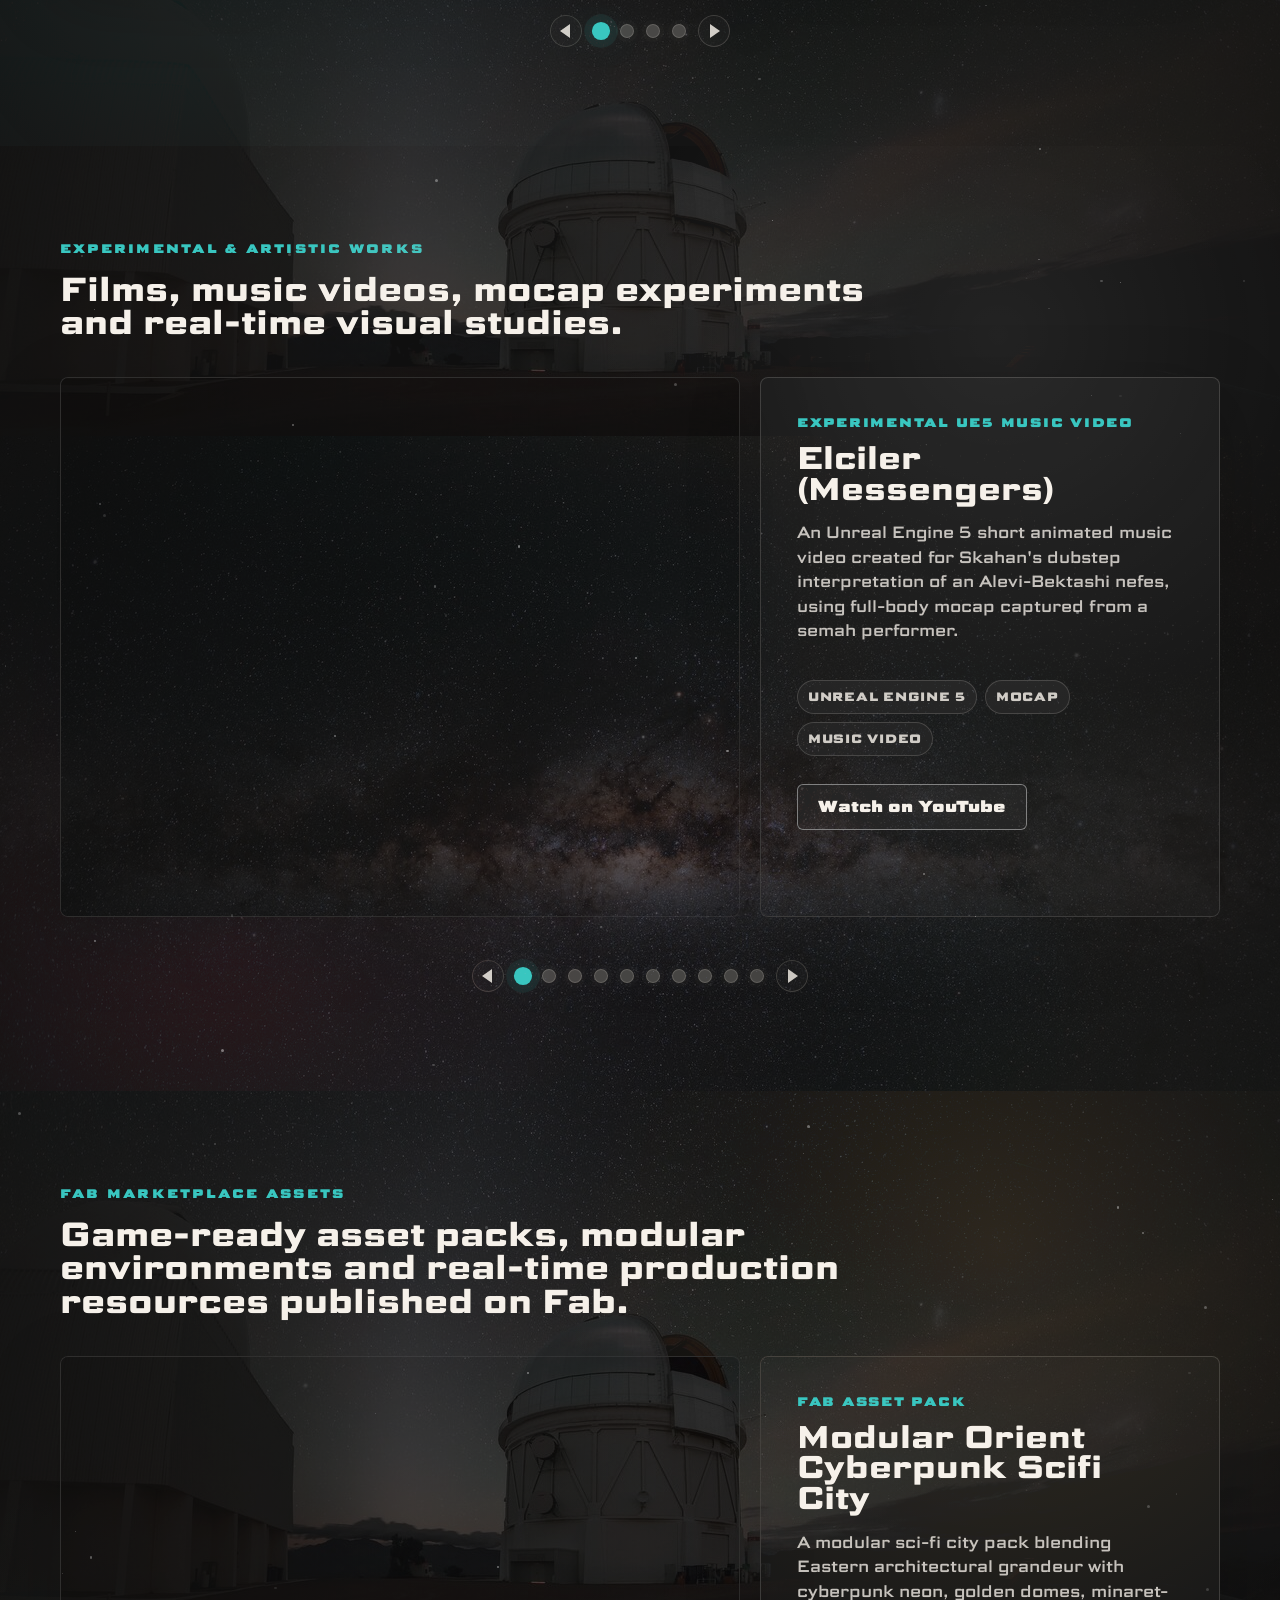
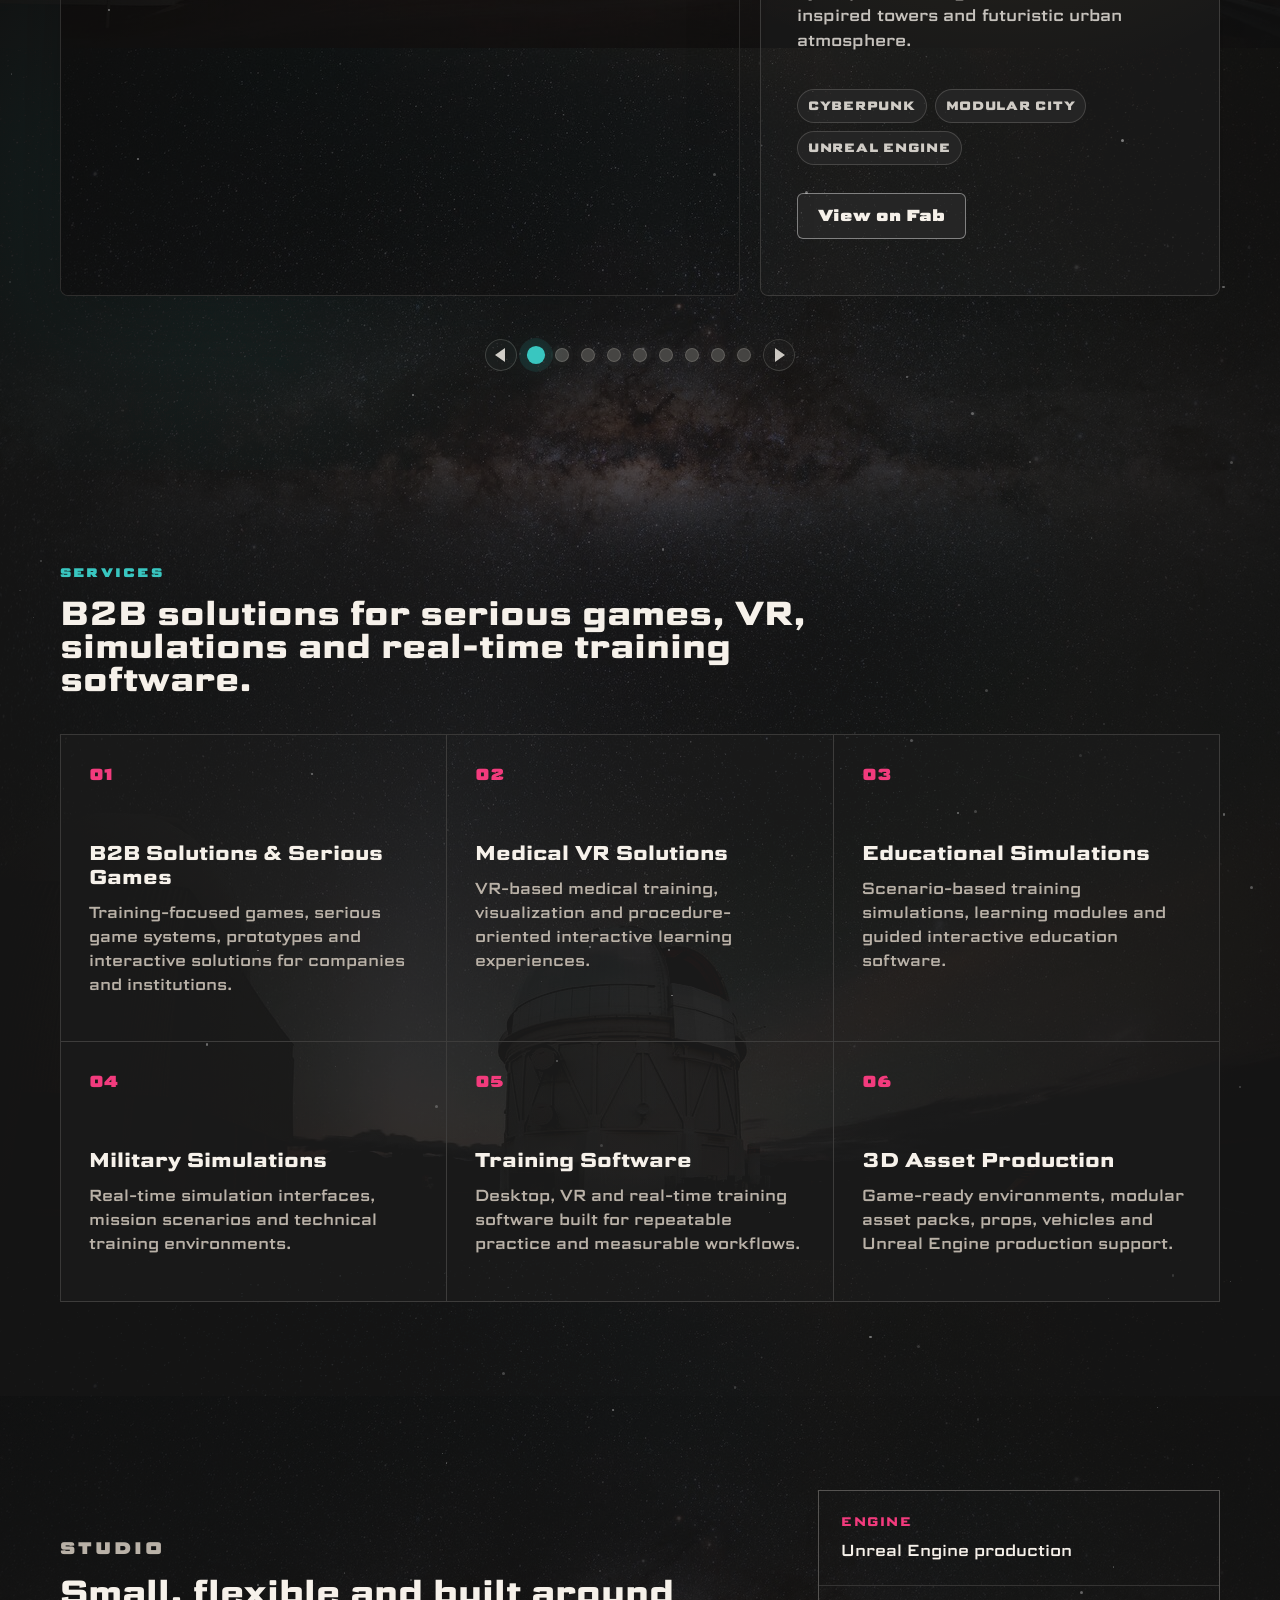
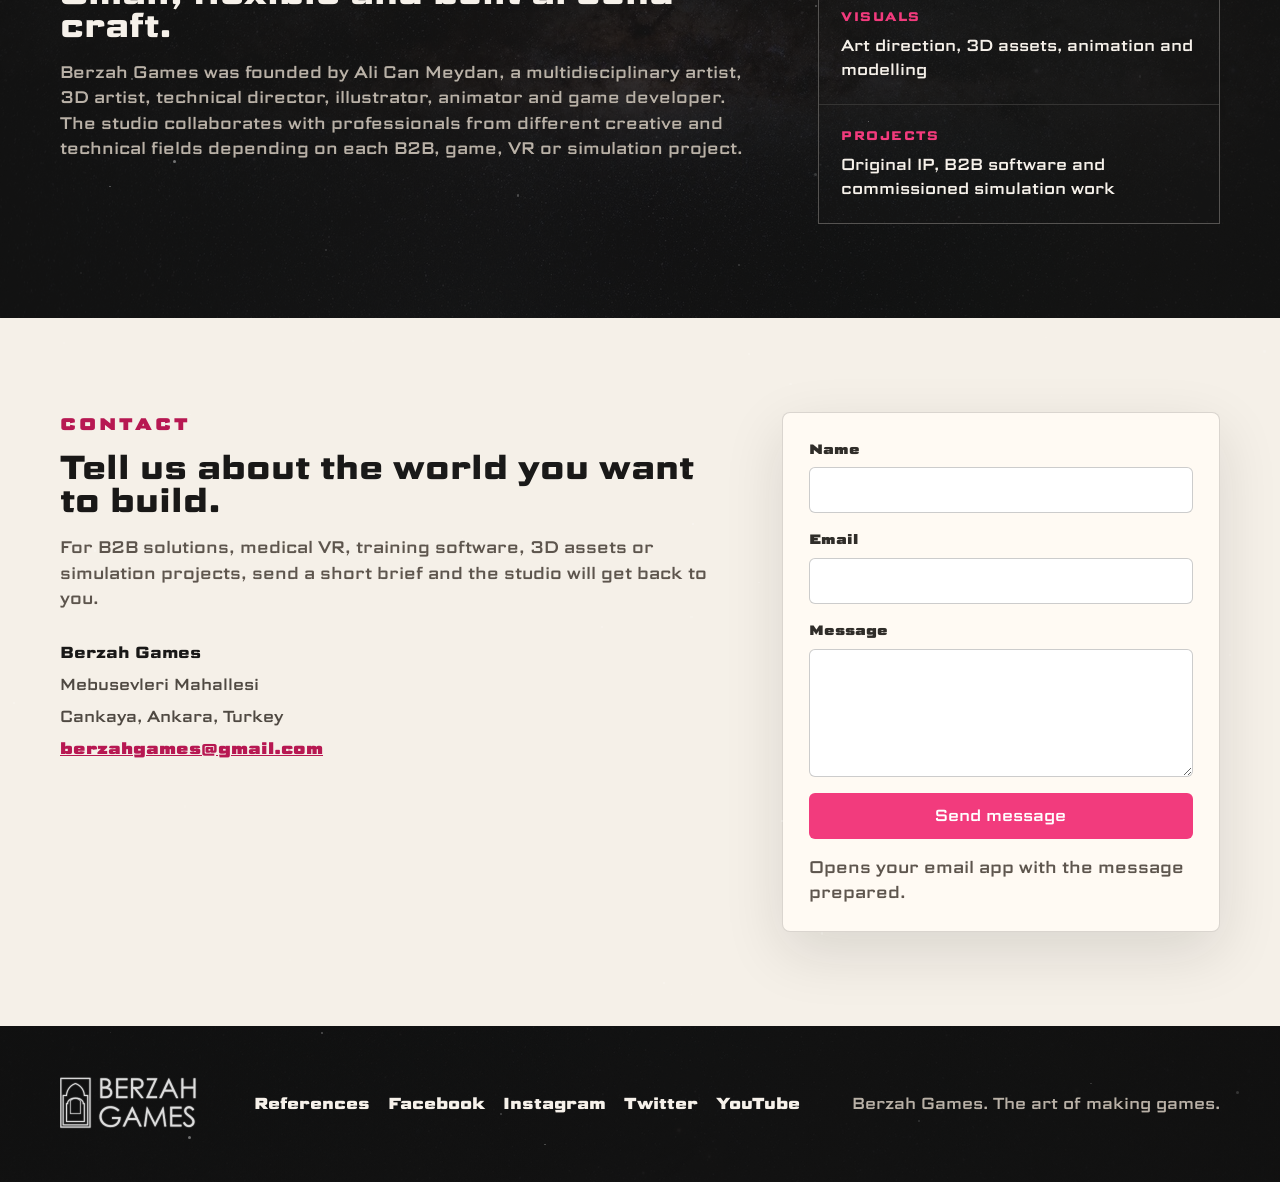
==== commit f2adb3e1: "Update index.html" ====
--- a/index.html
+++ b/index.html
@@ -420,6 +420,7 @@
         ]
       }
     </script>
+    <script defer src="/_vercel/insights/script.js"></script>
     <script src="script.js"></script>
   </body>
 </html>
--- a/styles.css
+++ b/styles.css
@@ -1626,12 +1626,23 @@
     min-height: 500px;
   }
 
+  .vr-video-panel {
+    order: 1;
+  }
+
   .vr-card-row {
+    order: 2;
     display: flex;
     gap: 12px;
     justify-content: center;
     overflow-x: visible;
     padding-bottom: 8px;
+    margin-top: 0;
+    margin-bottom: 8px;
+  }
+
+  .vr-copy-panel {
+    order: 3;
   }
 
   .vr-card {
@@ -1660,6 +1671,21 @@
   .footer-layout {
     align-items: flex-start;
     flex-direction: column;
+  }
+
+  .dust-particle,
+  .hero-media::before,
+  .hero-media::after,
+  .fx-grid,
+  .fx-particles-a,
+  .fx-particles-b,
+  .fx-fog,
+  .fx-light-lines {
+    animation: none;
+  }
+
+  .glitch-char {
+    animation: charReveal 680ms cubic-bezier(0.2, 0.8, 0.2, 1) var(--char-delay) forwards;
   }
 }
 
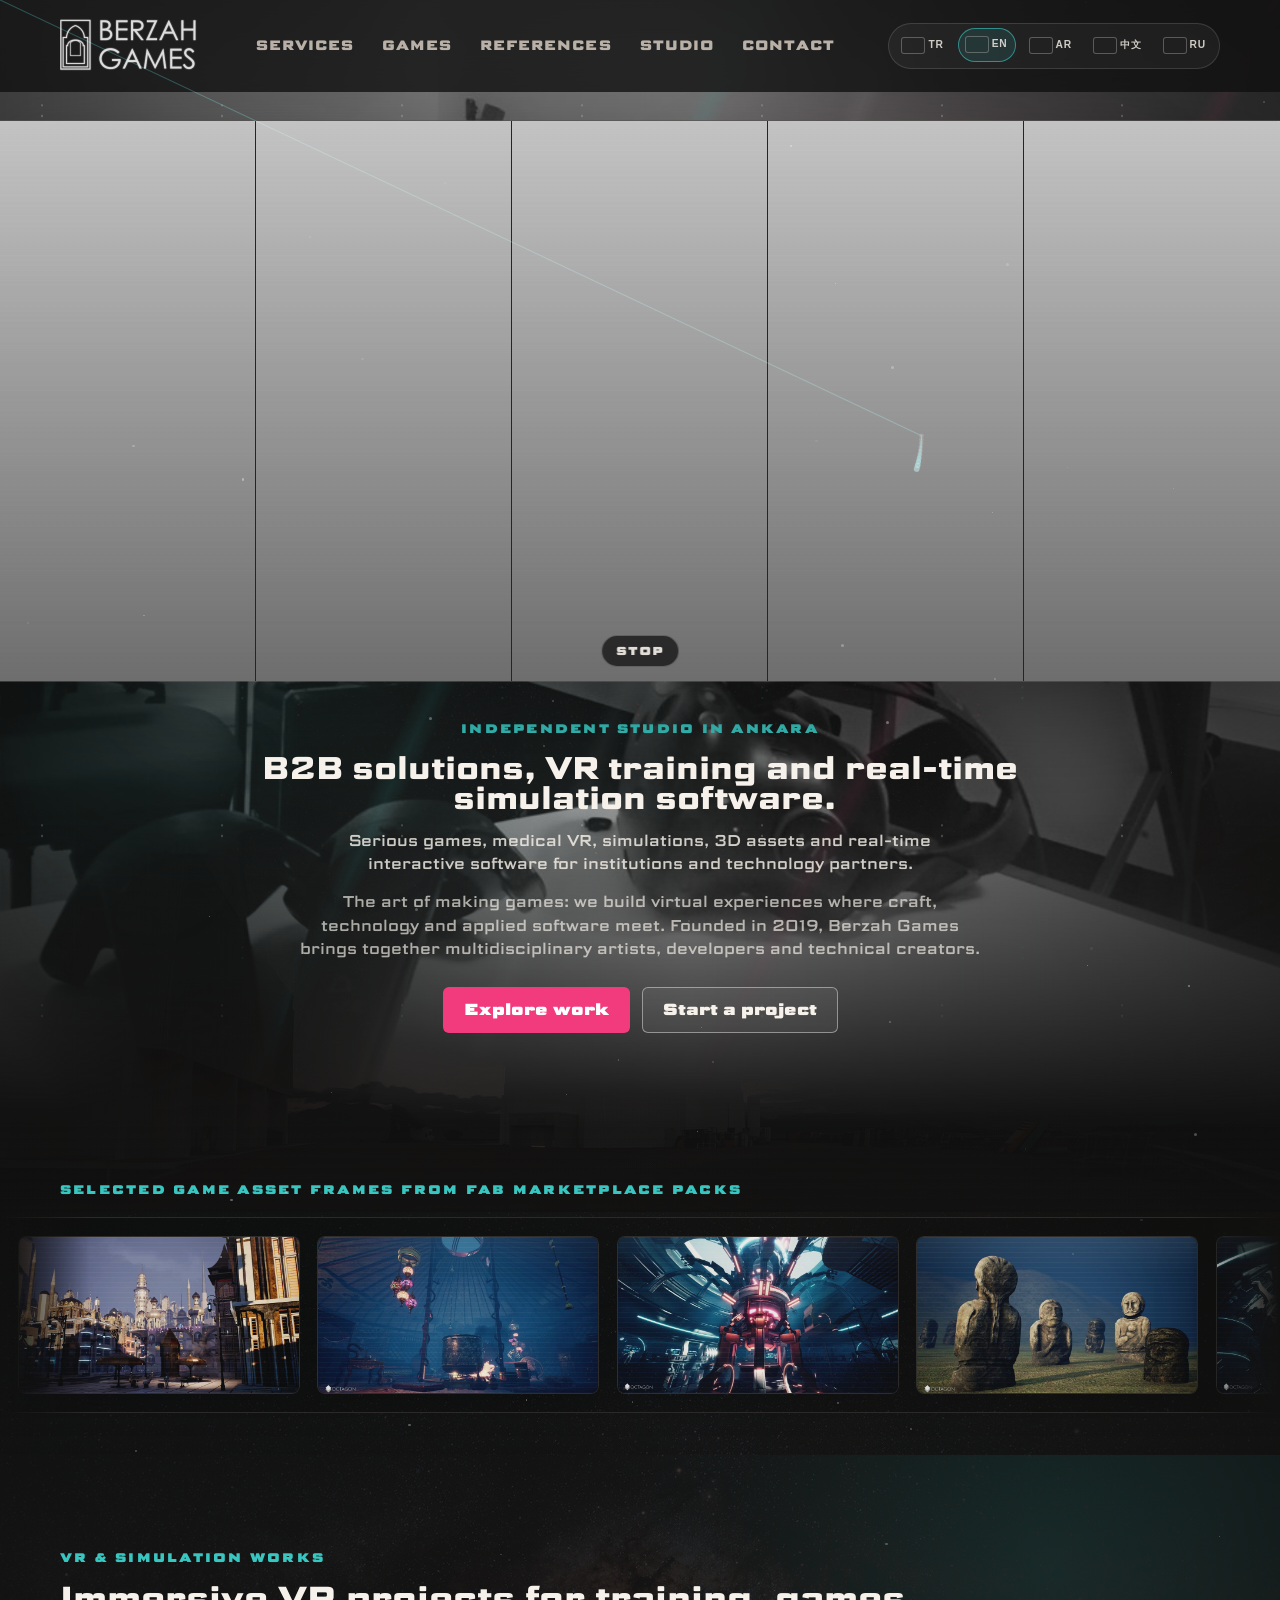
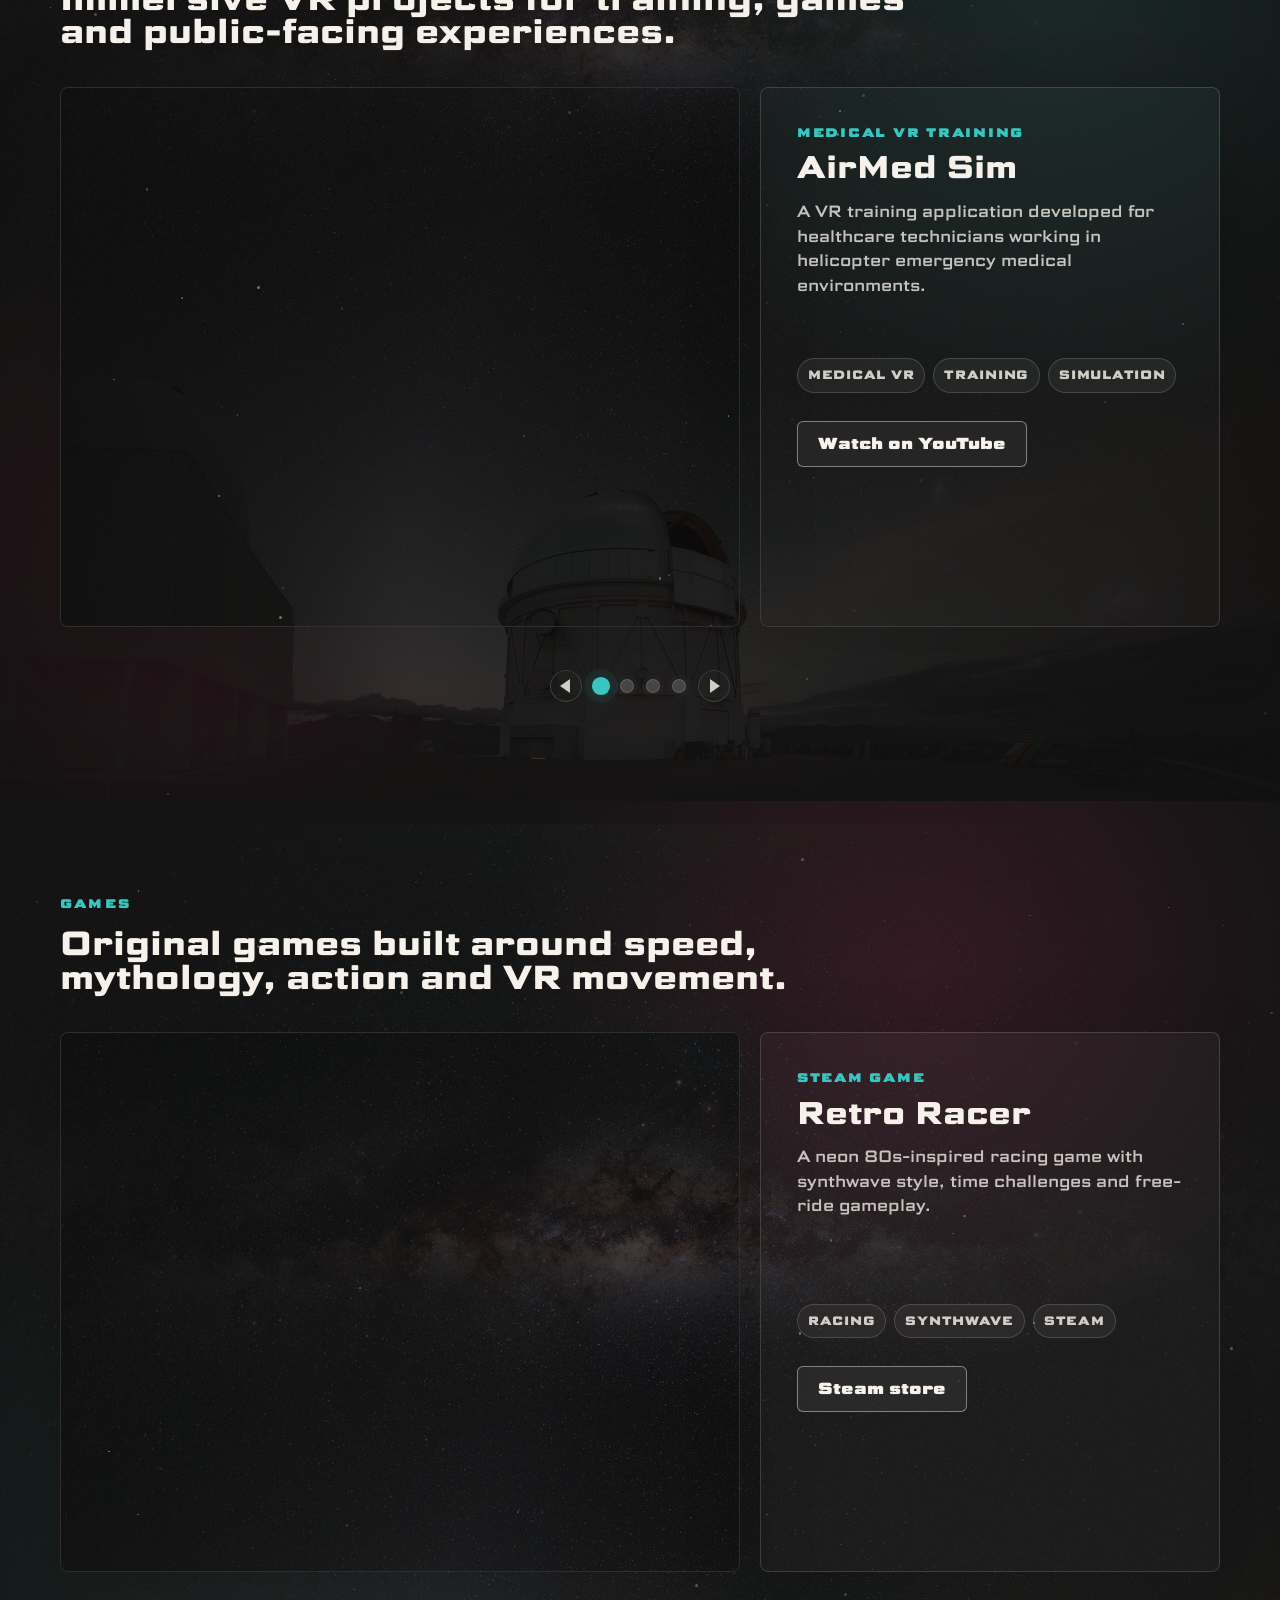
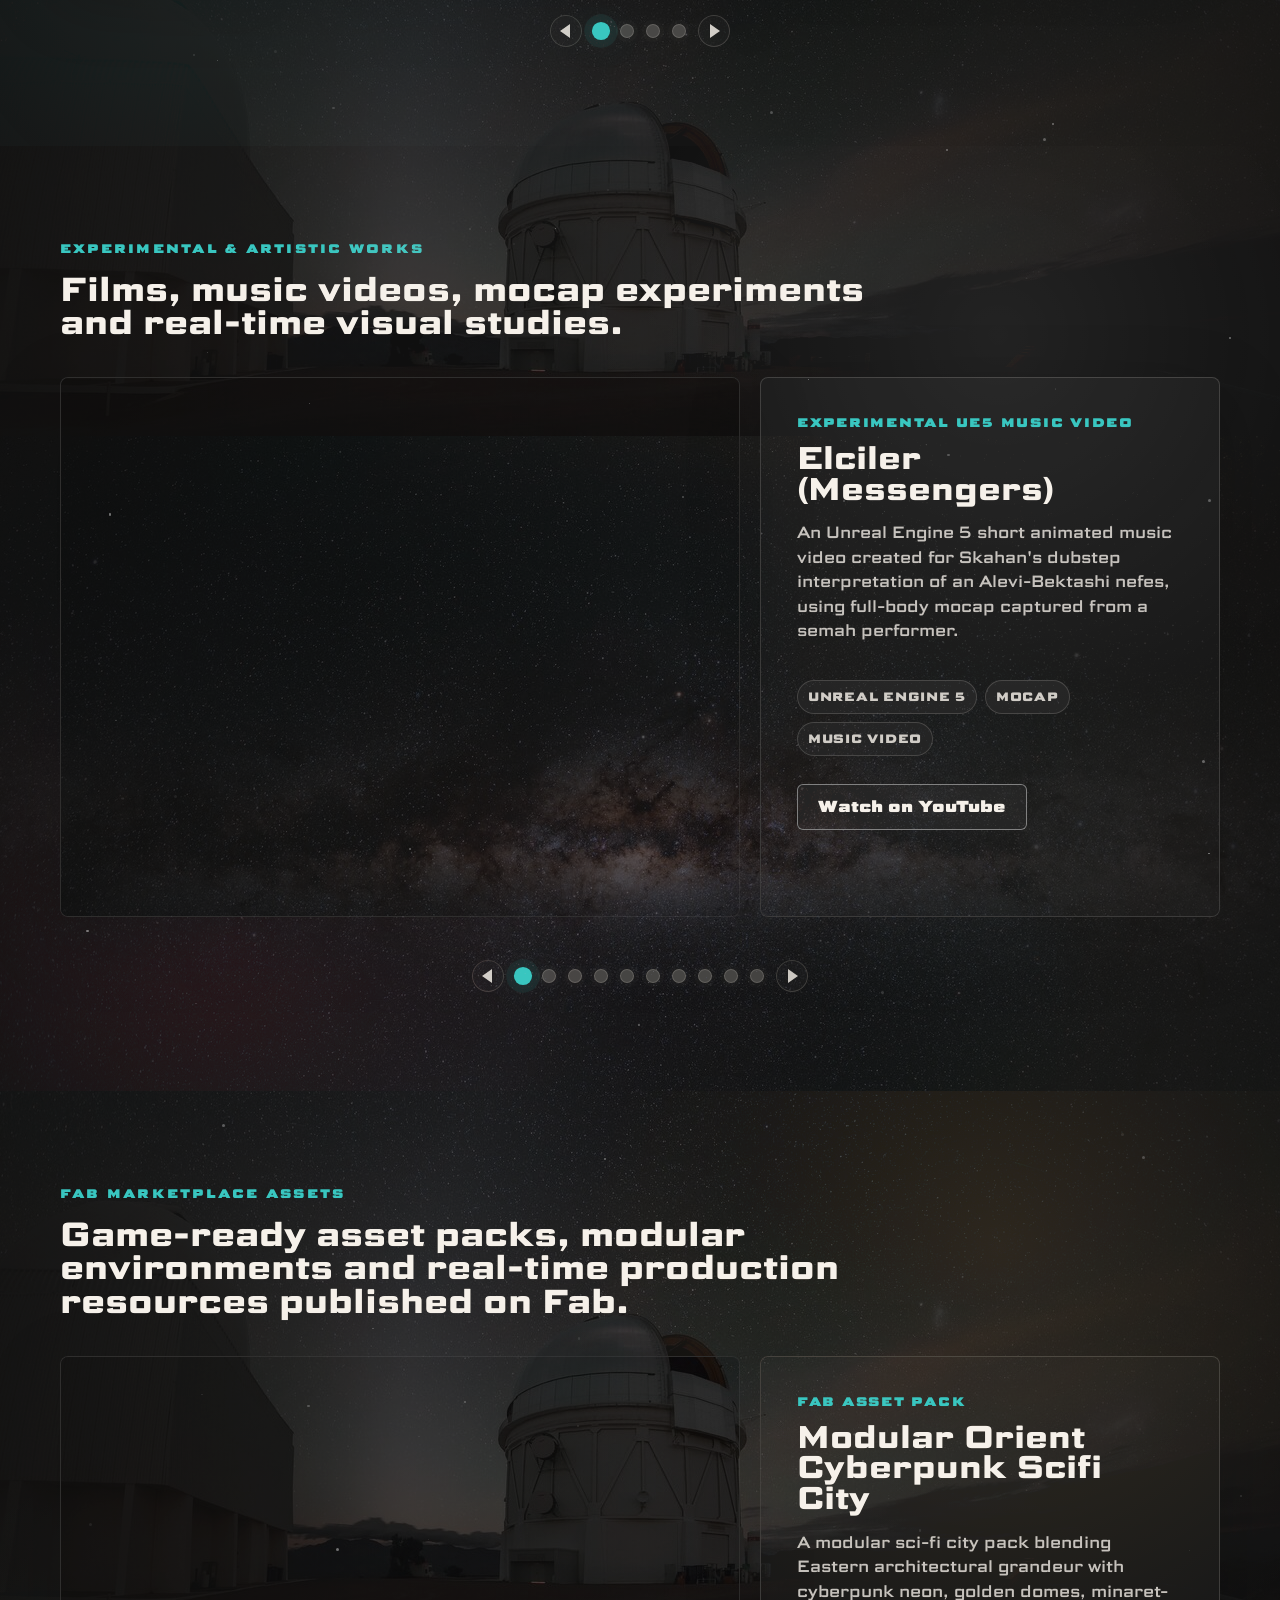
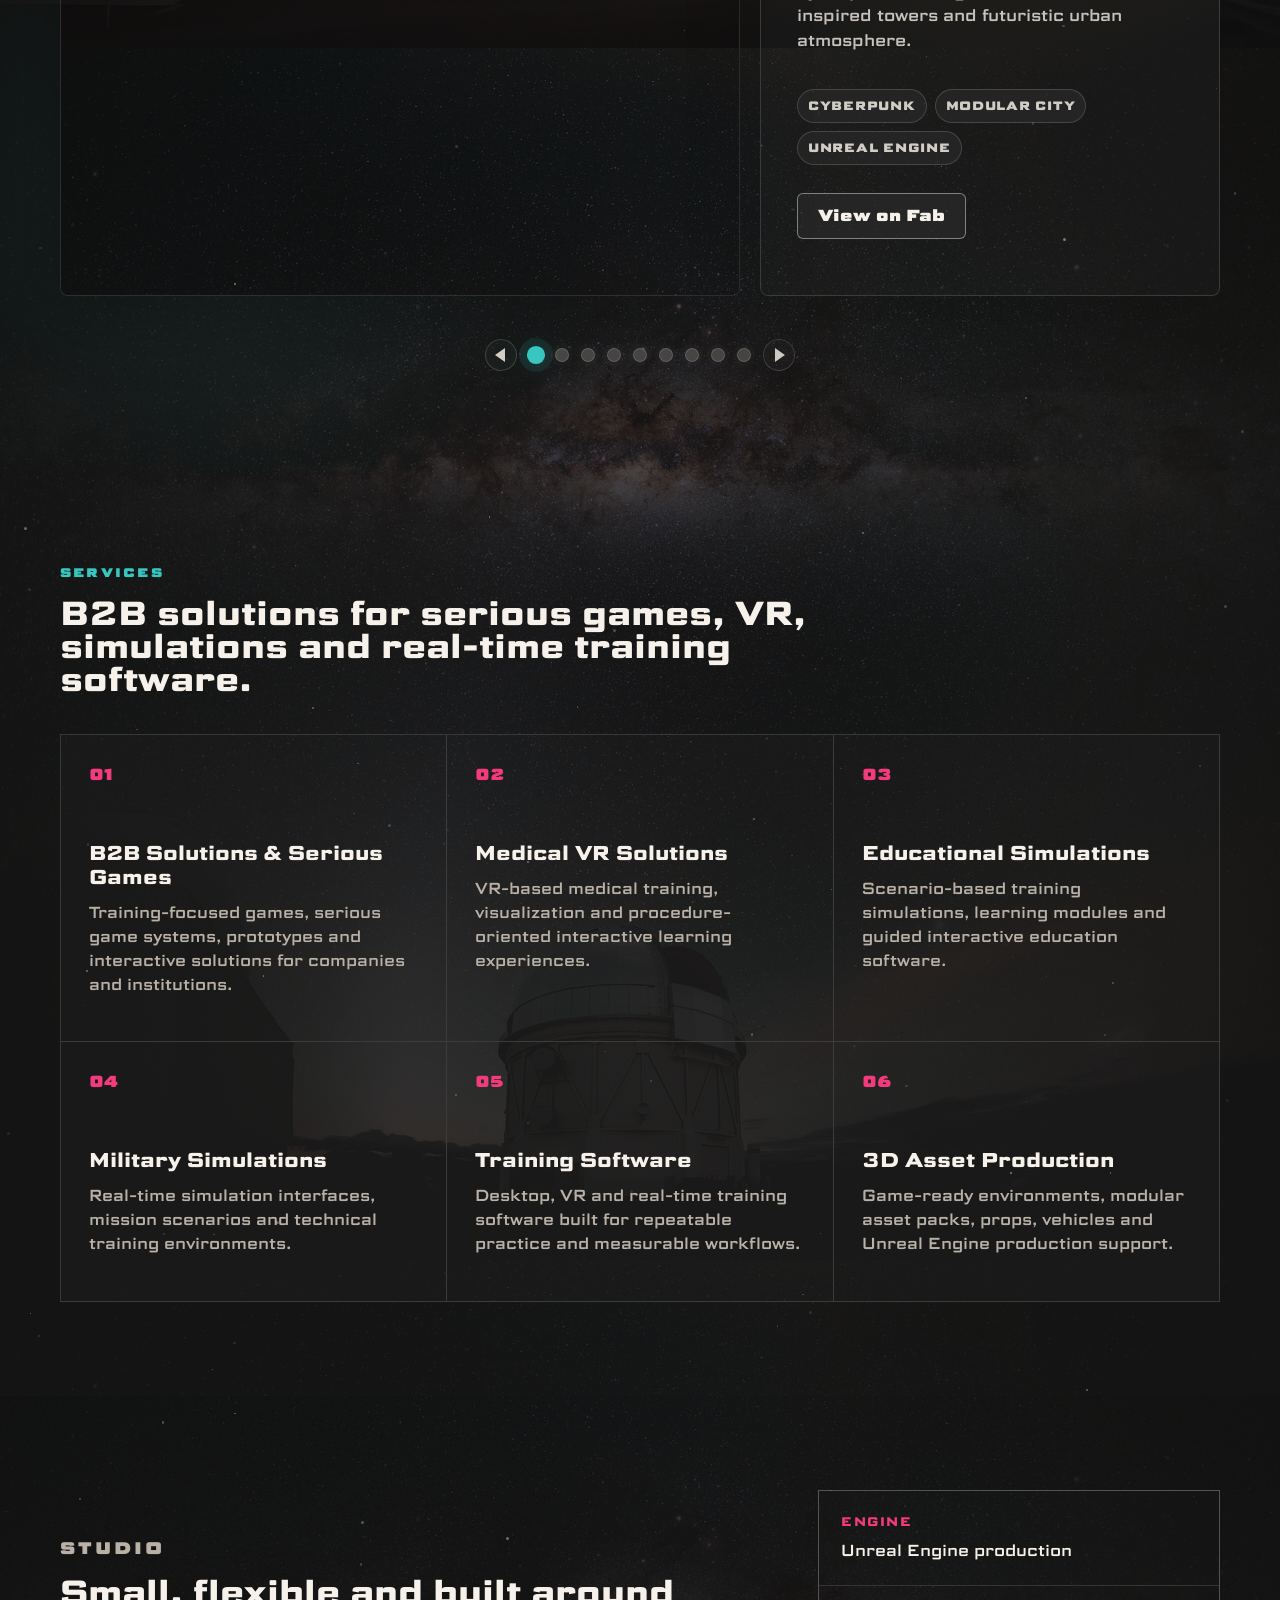
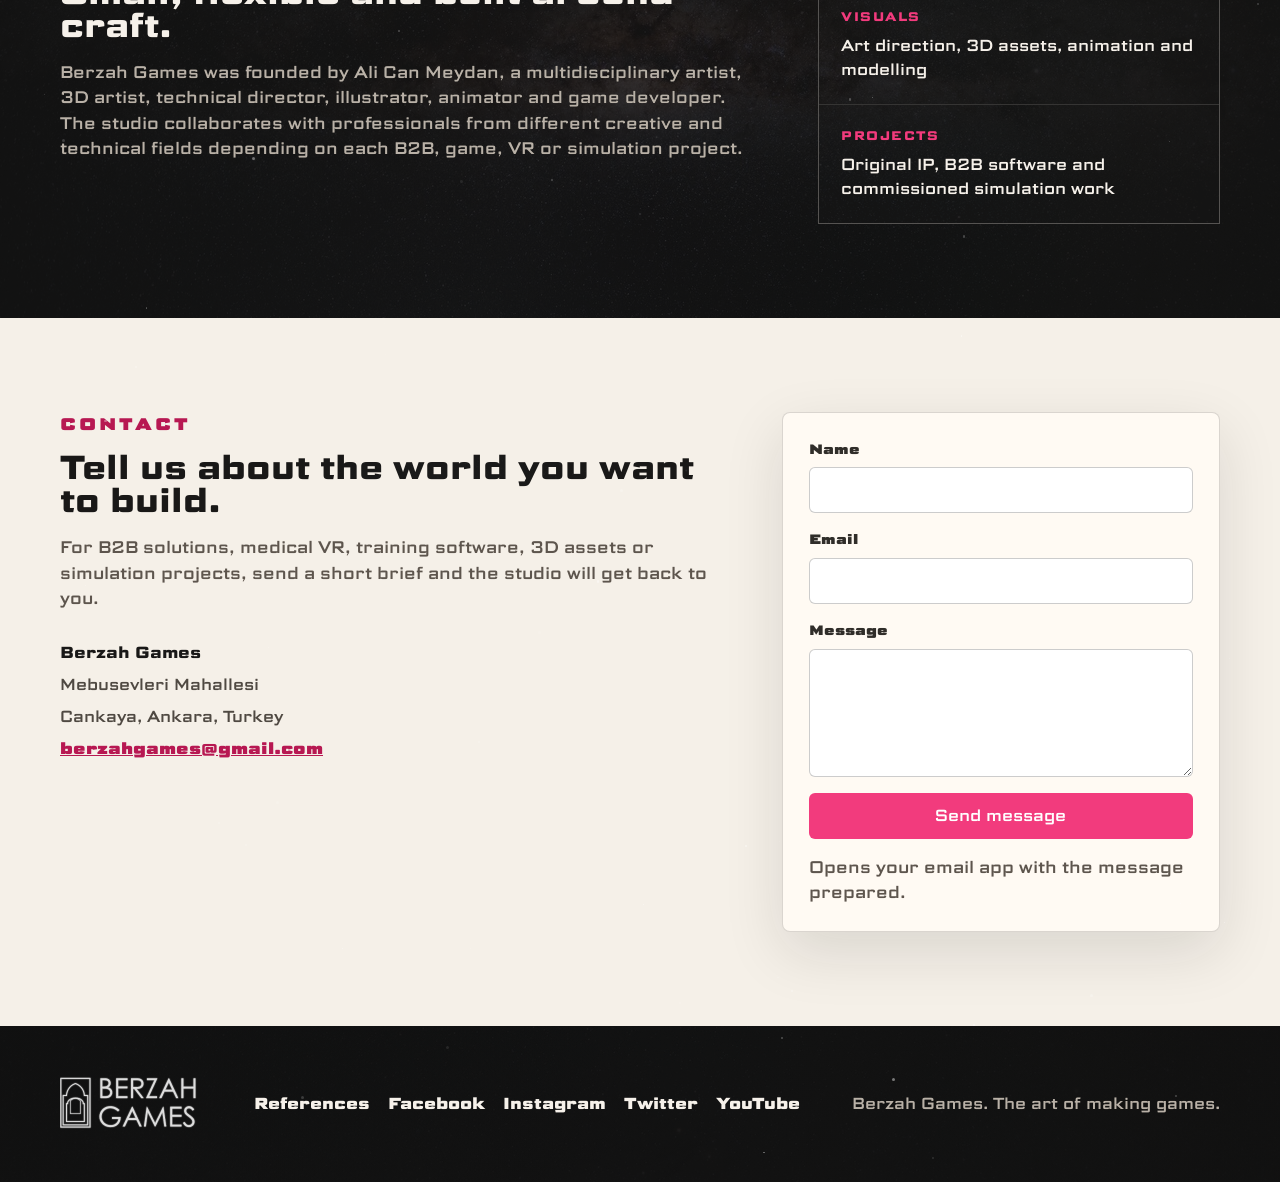
==== commit d48c3ad4: "Update index.html" ====
--- a/index.html
+++ b/index.html
@@ -3,17 +3,24 @@
   <head>
     <meta charset="utf-8">
     <meta name="viewport" content="width=device-width, initial-scale=1">
-    <title>Berzah Games | B2B Solutions, VR & Simulation Studio</title>
+    <title>Berzah Games | VR Training, Serious Games & Simulation Studio</title>
     <meta
       name="description"
-      content="Berzah Games is an Ankara-based studio creating B2B solutions, serious games, medical VR solutions, training simulations, military simulations, 3D assets and real-time software."
+      content="Berzah Games is an Ankara-based studio creating VR training, serious games, medical VR solutions, military simulations, 3D assets and real-time software."
     >
+    <meta name="robots" content="index, follow">
     <meta name="theme-color" content="#101010">
-    <meta property="og:title" content="Berzah Games">
-    <meta property="og:description" content="B2B solutions, VR, simulation and 3D asset production studio based in Ankara, Turkey.">
+    <link rel="canonical" href="https://www.berzahgames.com/">
+    <meta property="og:site_name" content="Berzah Games">
+    <meta property="og:title" content="Berzah Games | VR Training, Serious Games & Simulation Studio">
+    <meta property="og:description" content="An Ankara-based studio creating B2B solutions, VR training, serious games, simulations and Unreal Engine asset production.">
     <meta property="og:type" content="website">
-    <meta property="og:url" content="https://berzahgames.com/">
+    <meta property="og:url" content="https://www.berzahgames.com/">
     <meta property="og:image" content="assets/backgrounds/DSC_1368_1_oklu.jpg">
+    <meta name="twitter:card" content="summary_large_image">
+    <meta name="twitter:title" content="Berzah Games | VR Training, Serious Games & Simulation Studio">
+    <meta name="twitter:description" content="B2B solutions, VR training, serious games, simulations and Unreal Engine asset production from Ankara.">
+    <meta name="twitter:image" content="https://www.berzahgames.com/assets/backgrounds/DSC_1368_1_oklu.jpg">
     <link rel="stylesheet" href="styles.css">
   </head>
   <body>
@@ -420,7 +427,6 @@
         ]
       }
     </script>
-    <script defer src="/_vercel/insights/script.js"></script>
     <script src="script.js"></script>
   </body>
 </html>
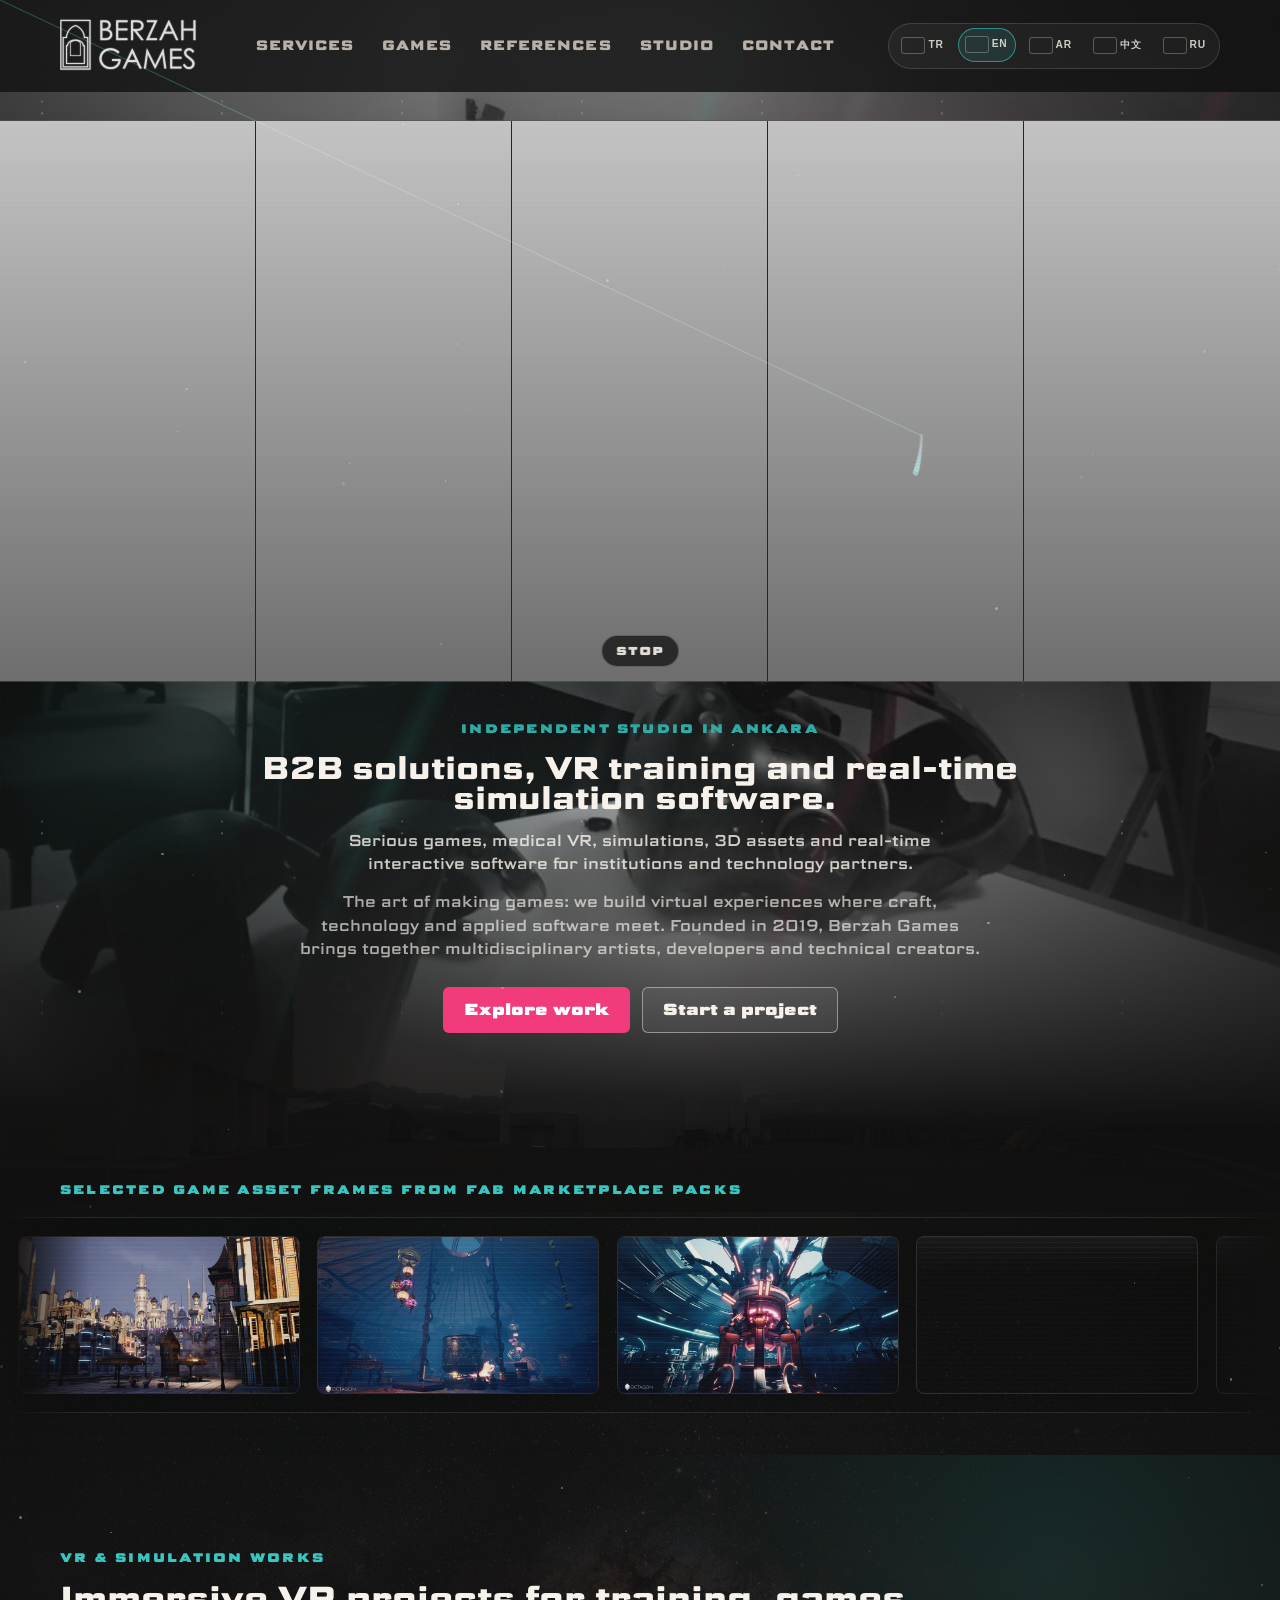
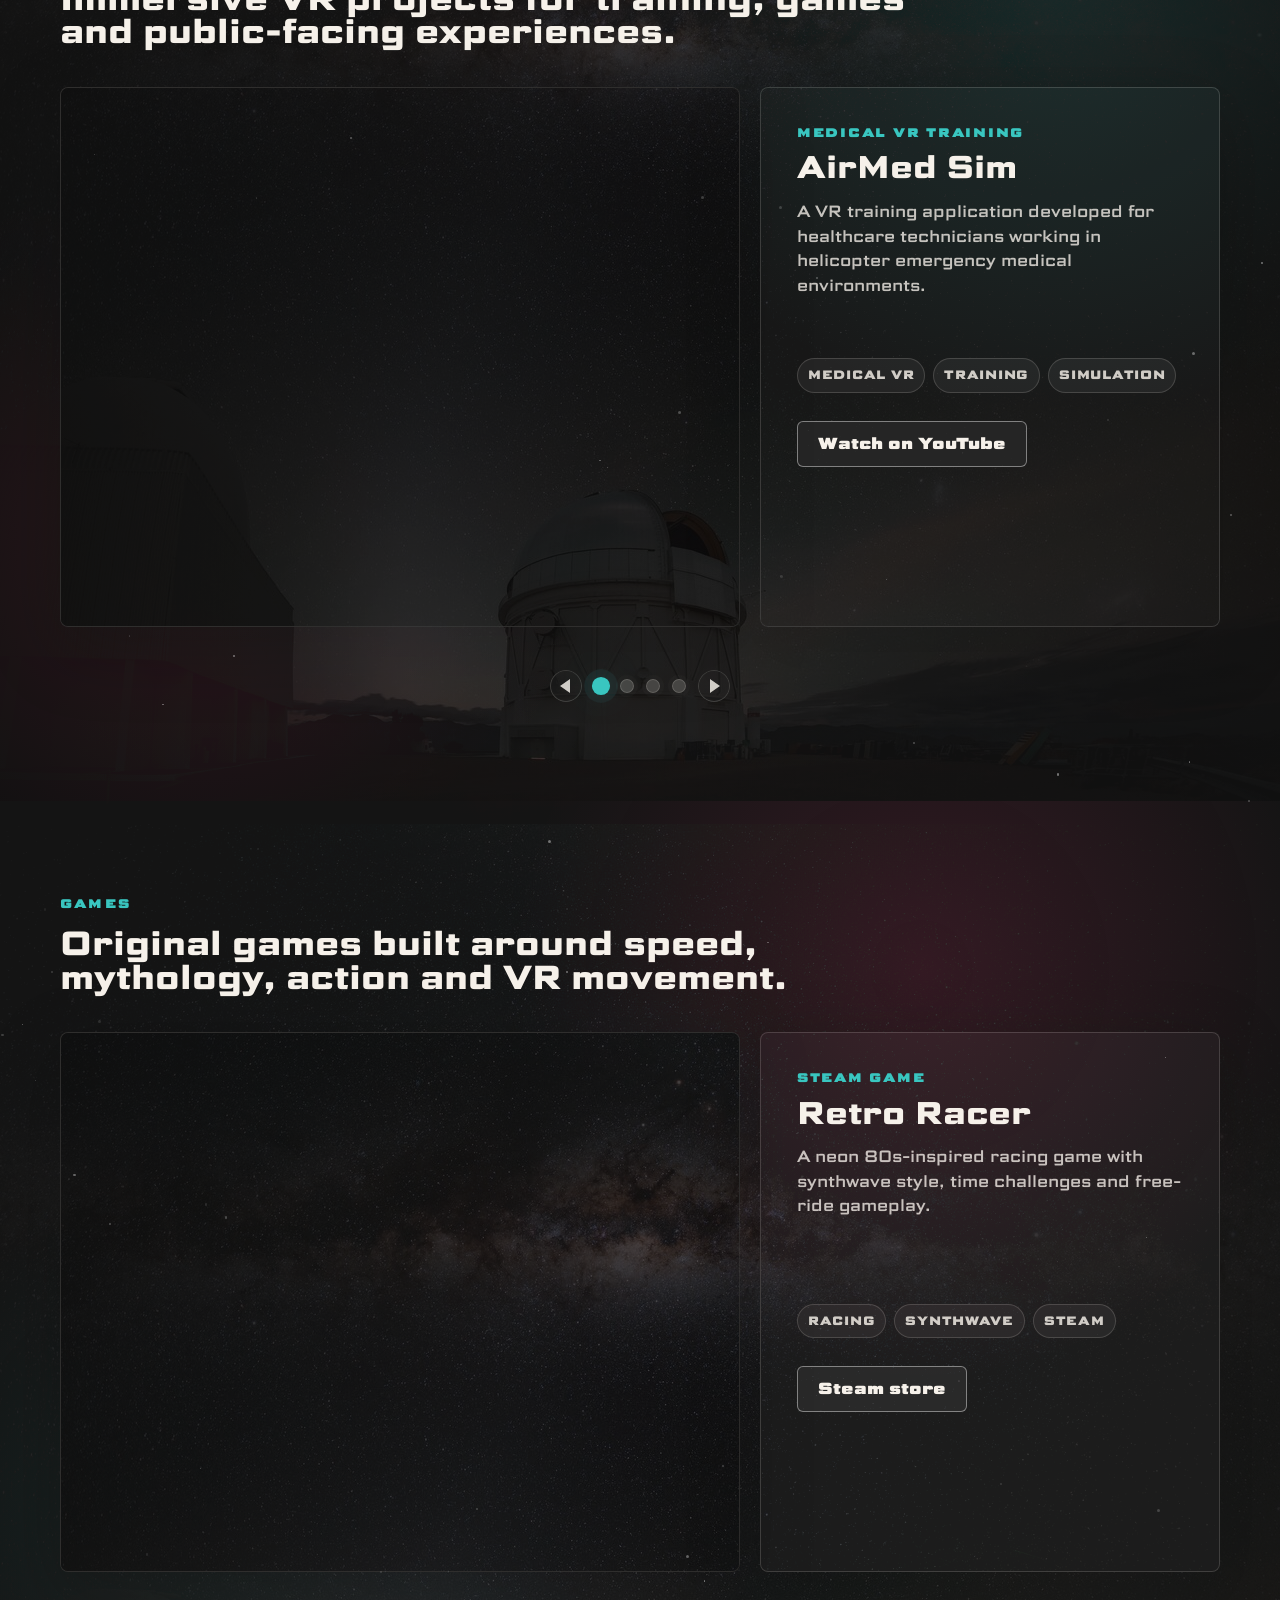
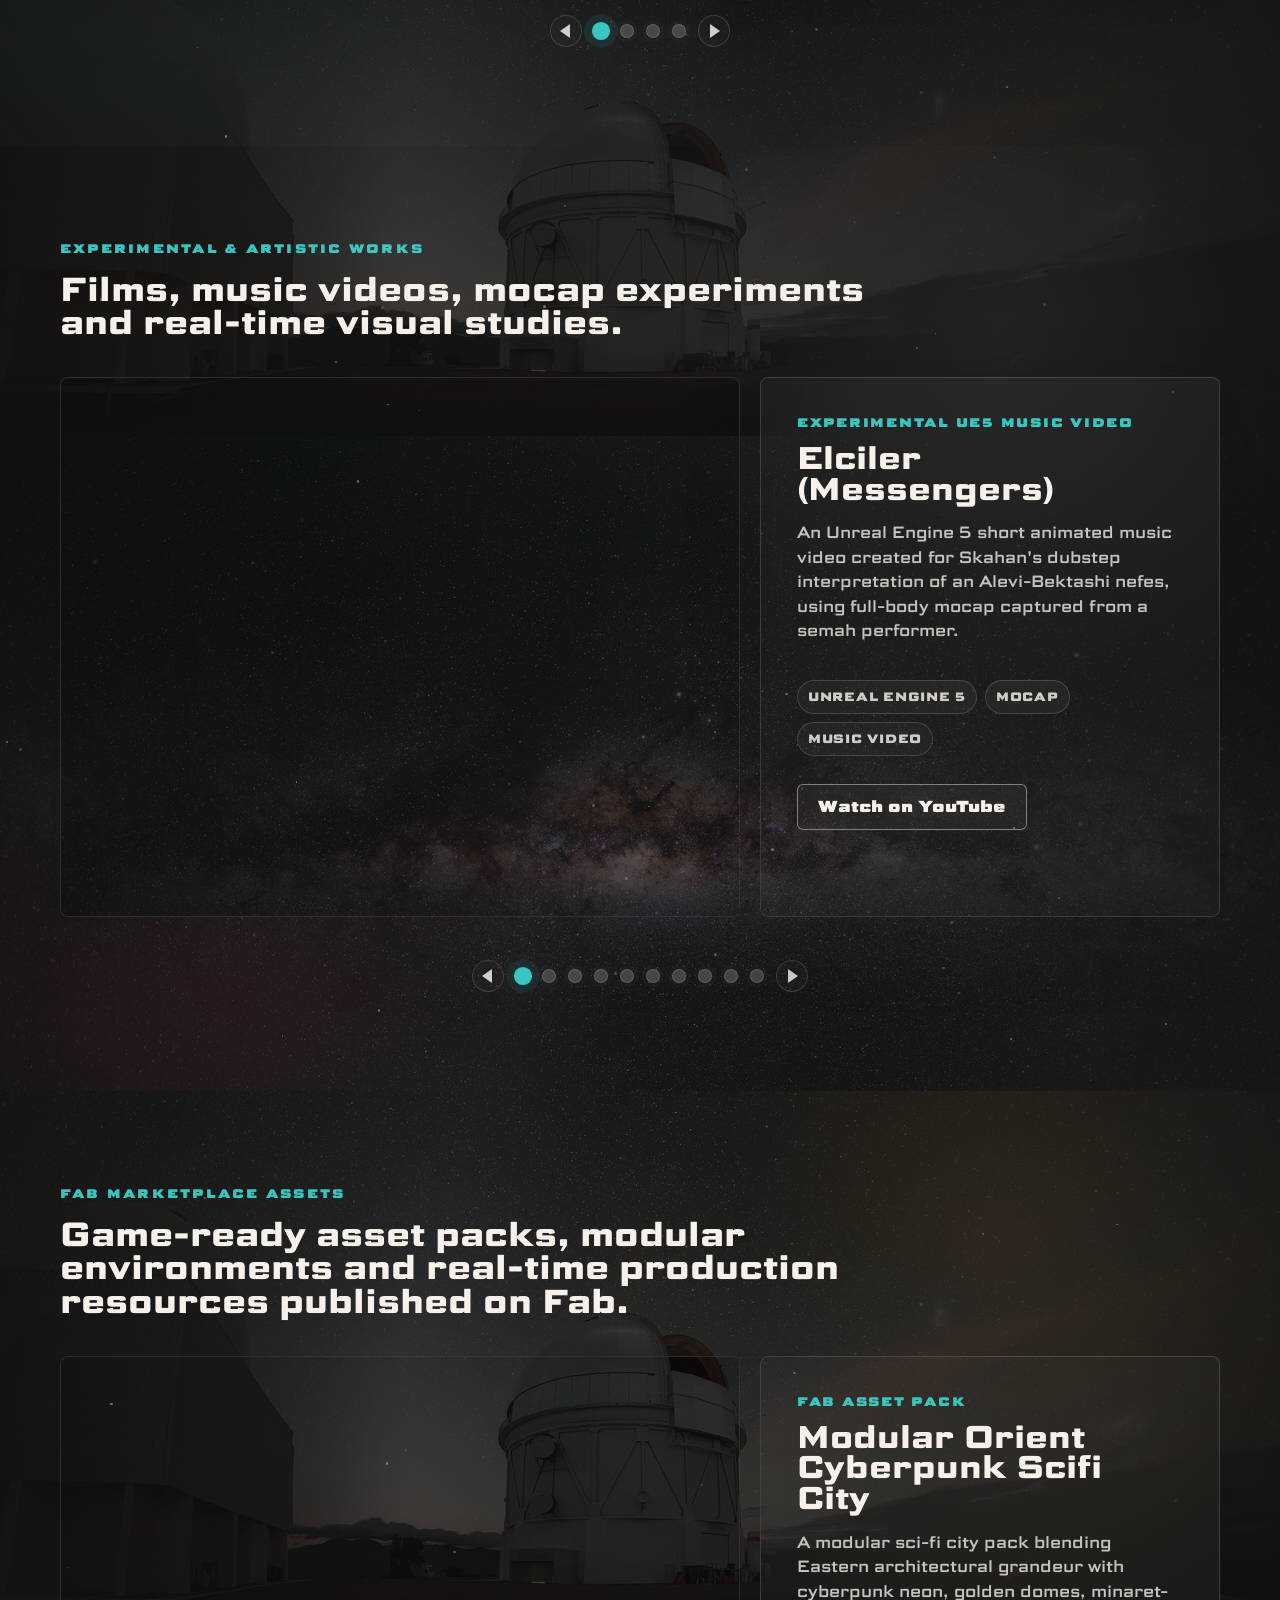
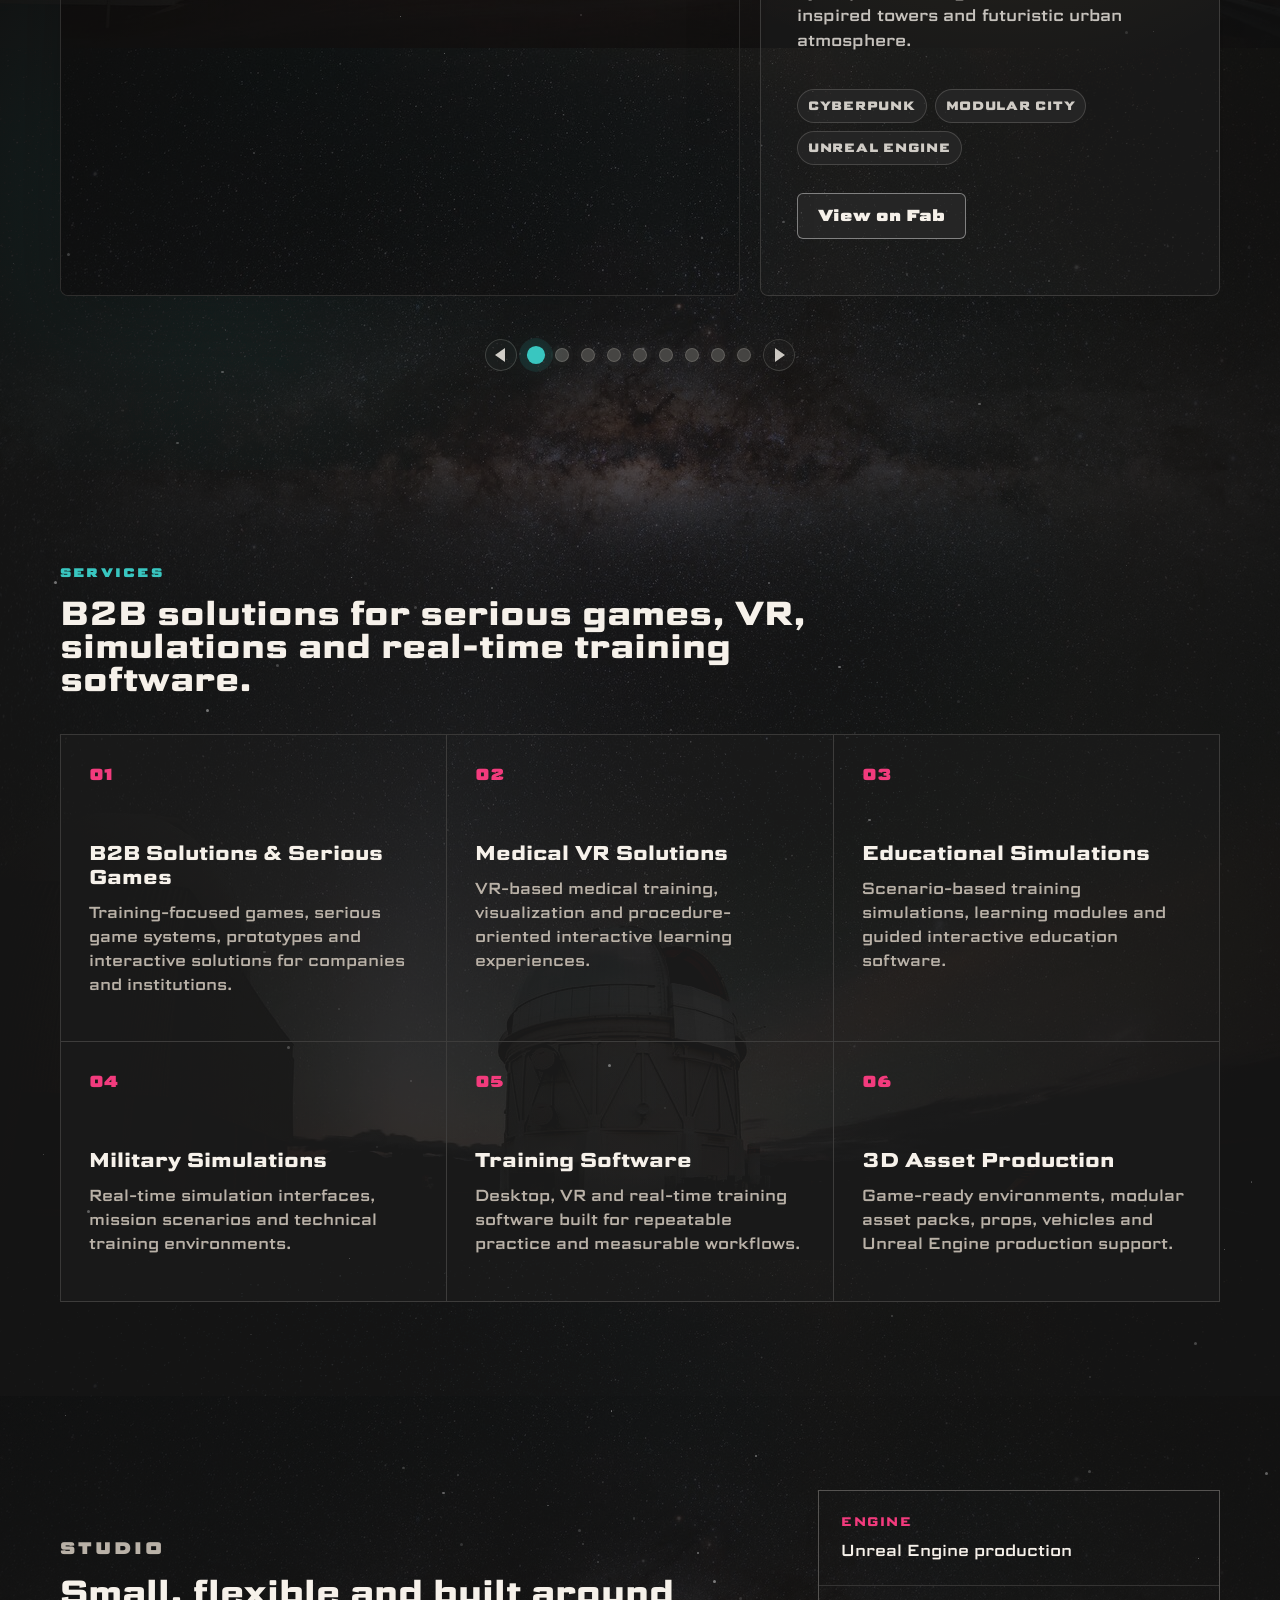
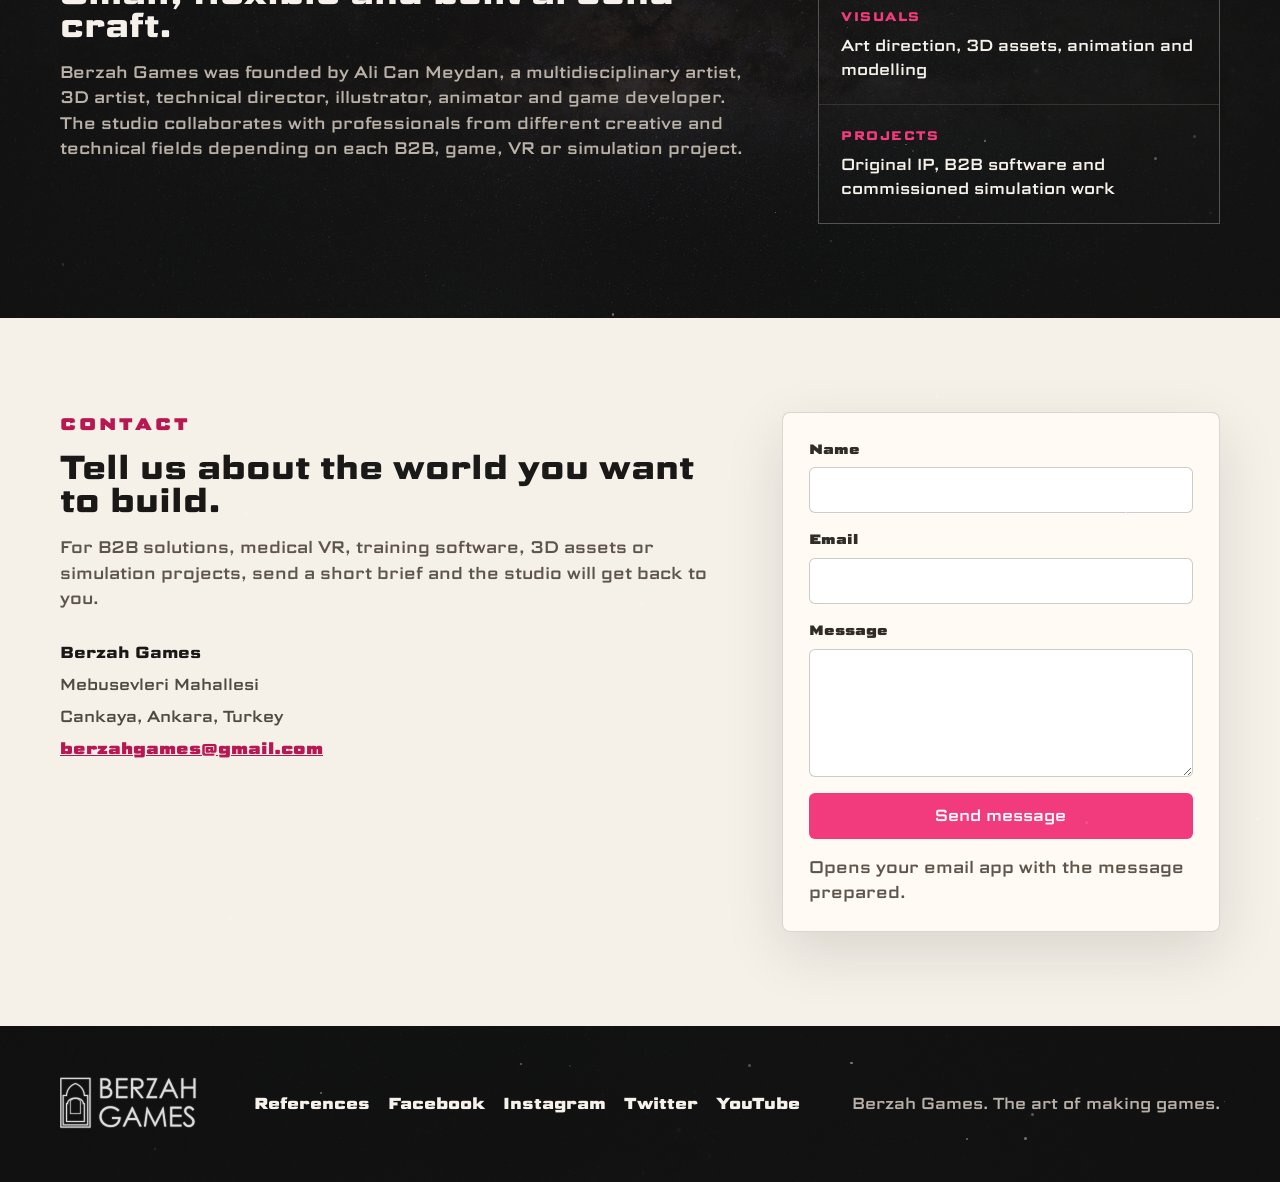
==== commit aa36ff0f: "Update index.html" ====
--- a/index.html
+++ b/index.html
@@ -9,6 +9,7 @@
       content="Berzah Games is an Ankara-based studio creating VR training, serious games, medical VR solutions, military simulations, 3D assets and real-time software."
     >
     <meta name="robots" content="index, follow">
+    <meta name="google-site-verification" content="AzCOCnD7kFK0ZHguljwxs2iT9C-dZOrZC6RCQ_W97sE">
     <meta name="theme-color" content="#101010">
     <link rel="canonical" href="https://www.berzahgames.com/">
     <meta property="og:site_name" content="Berzah Games">
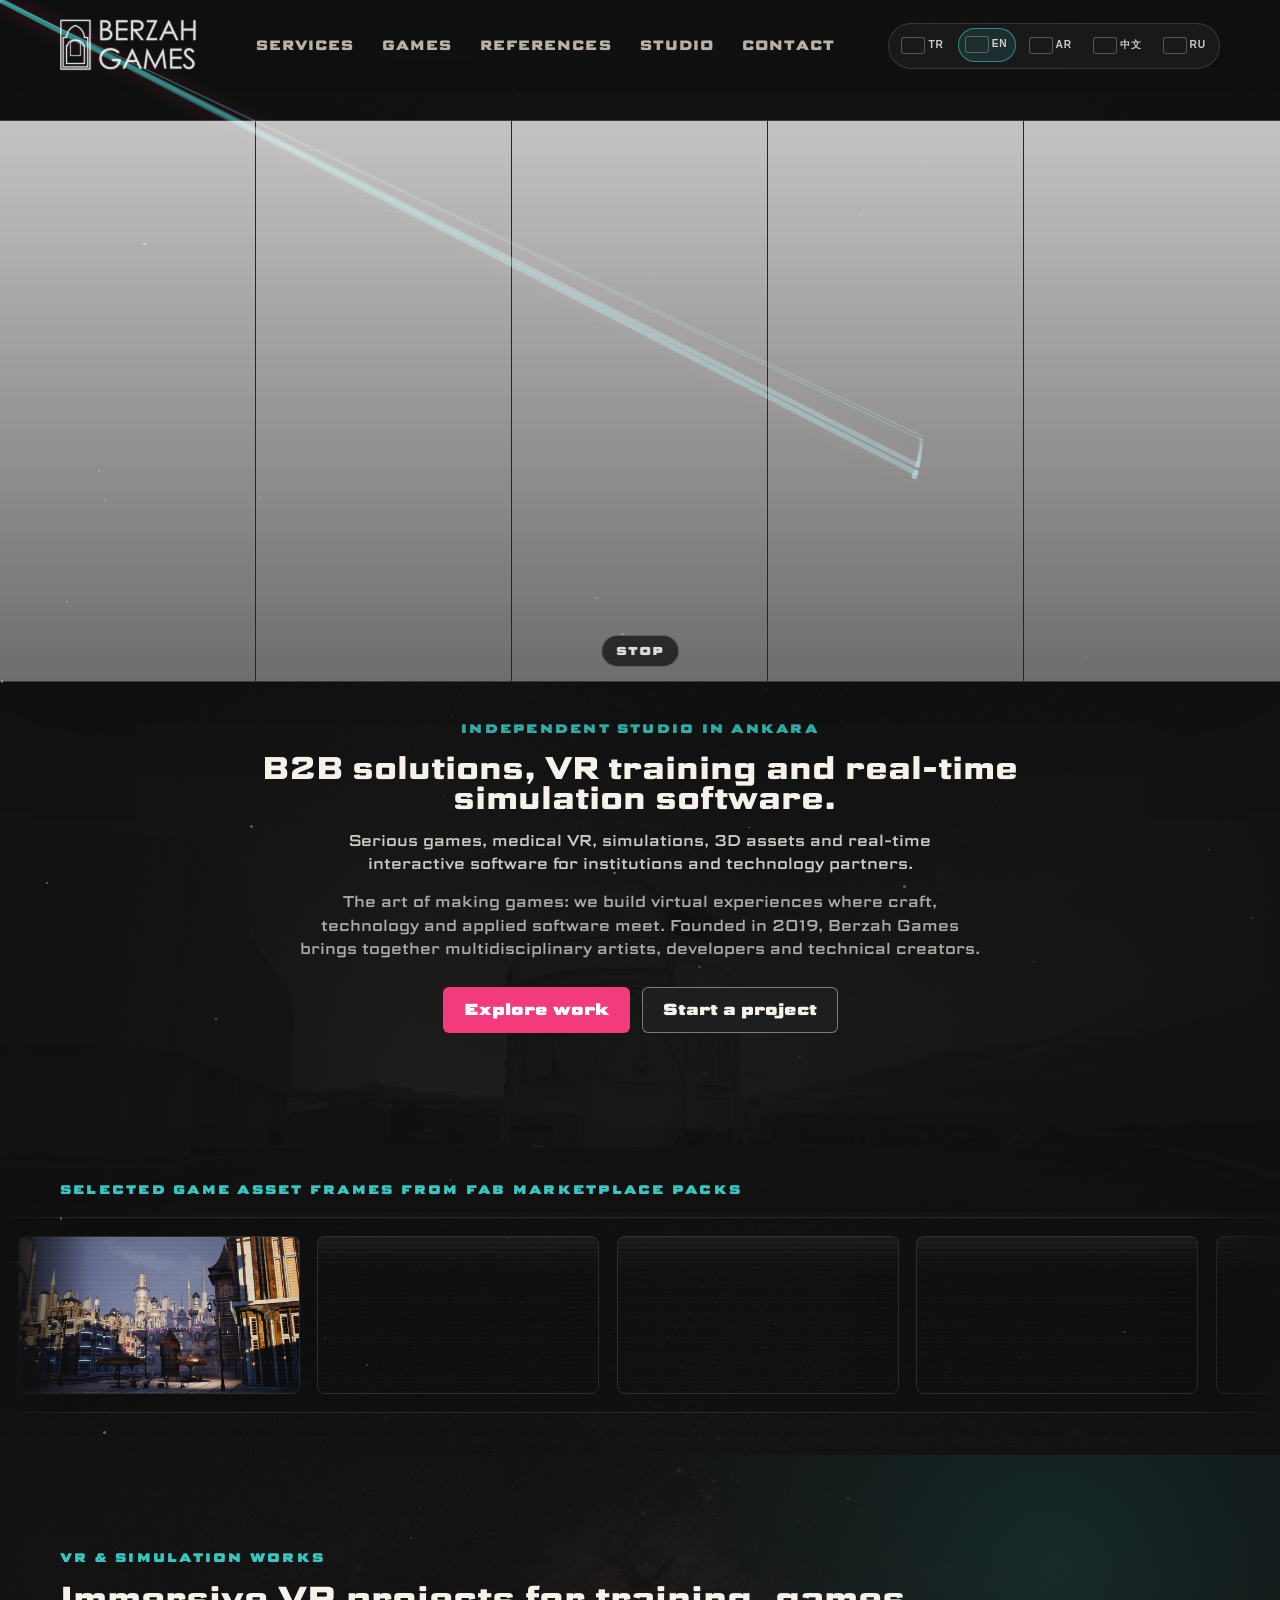
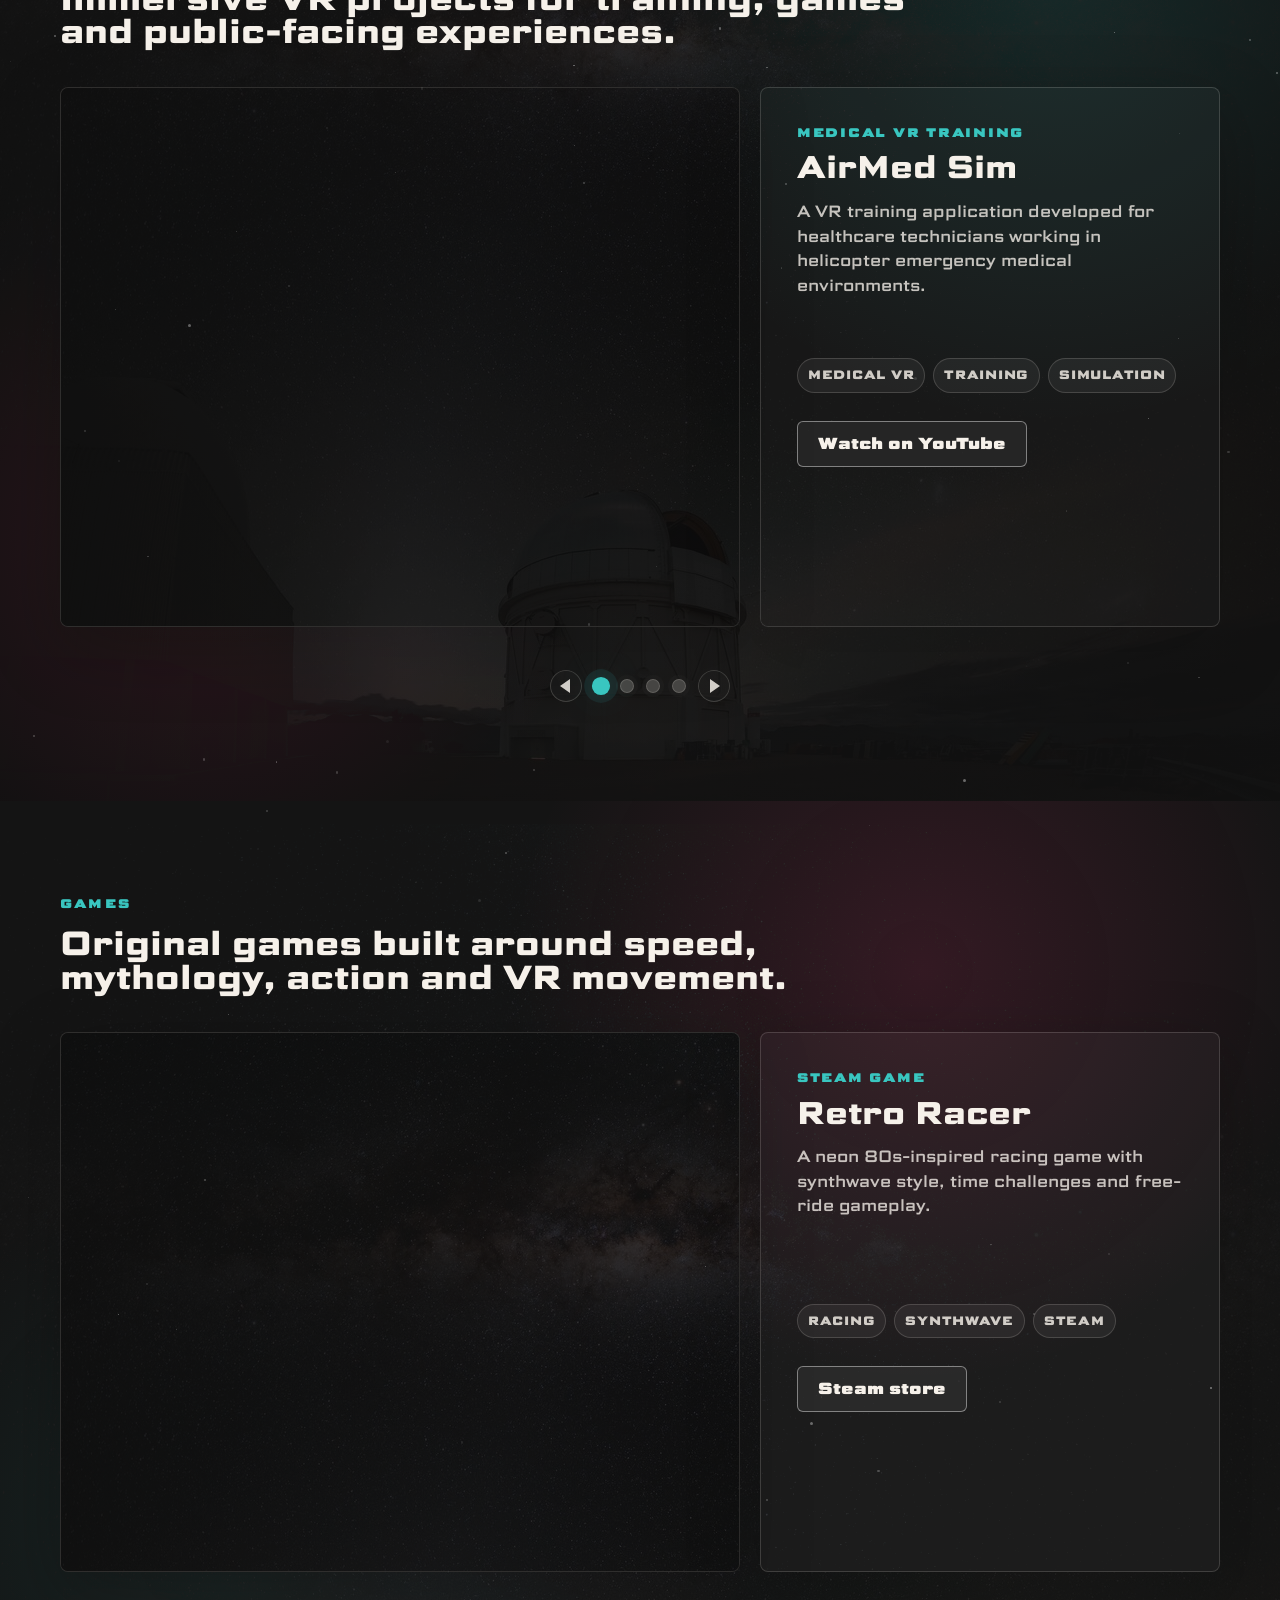
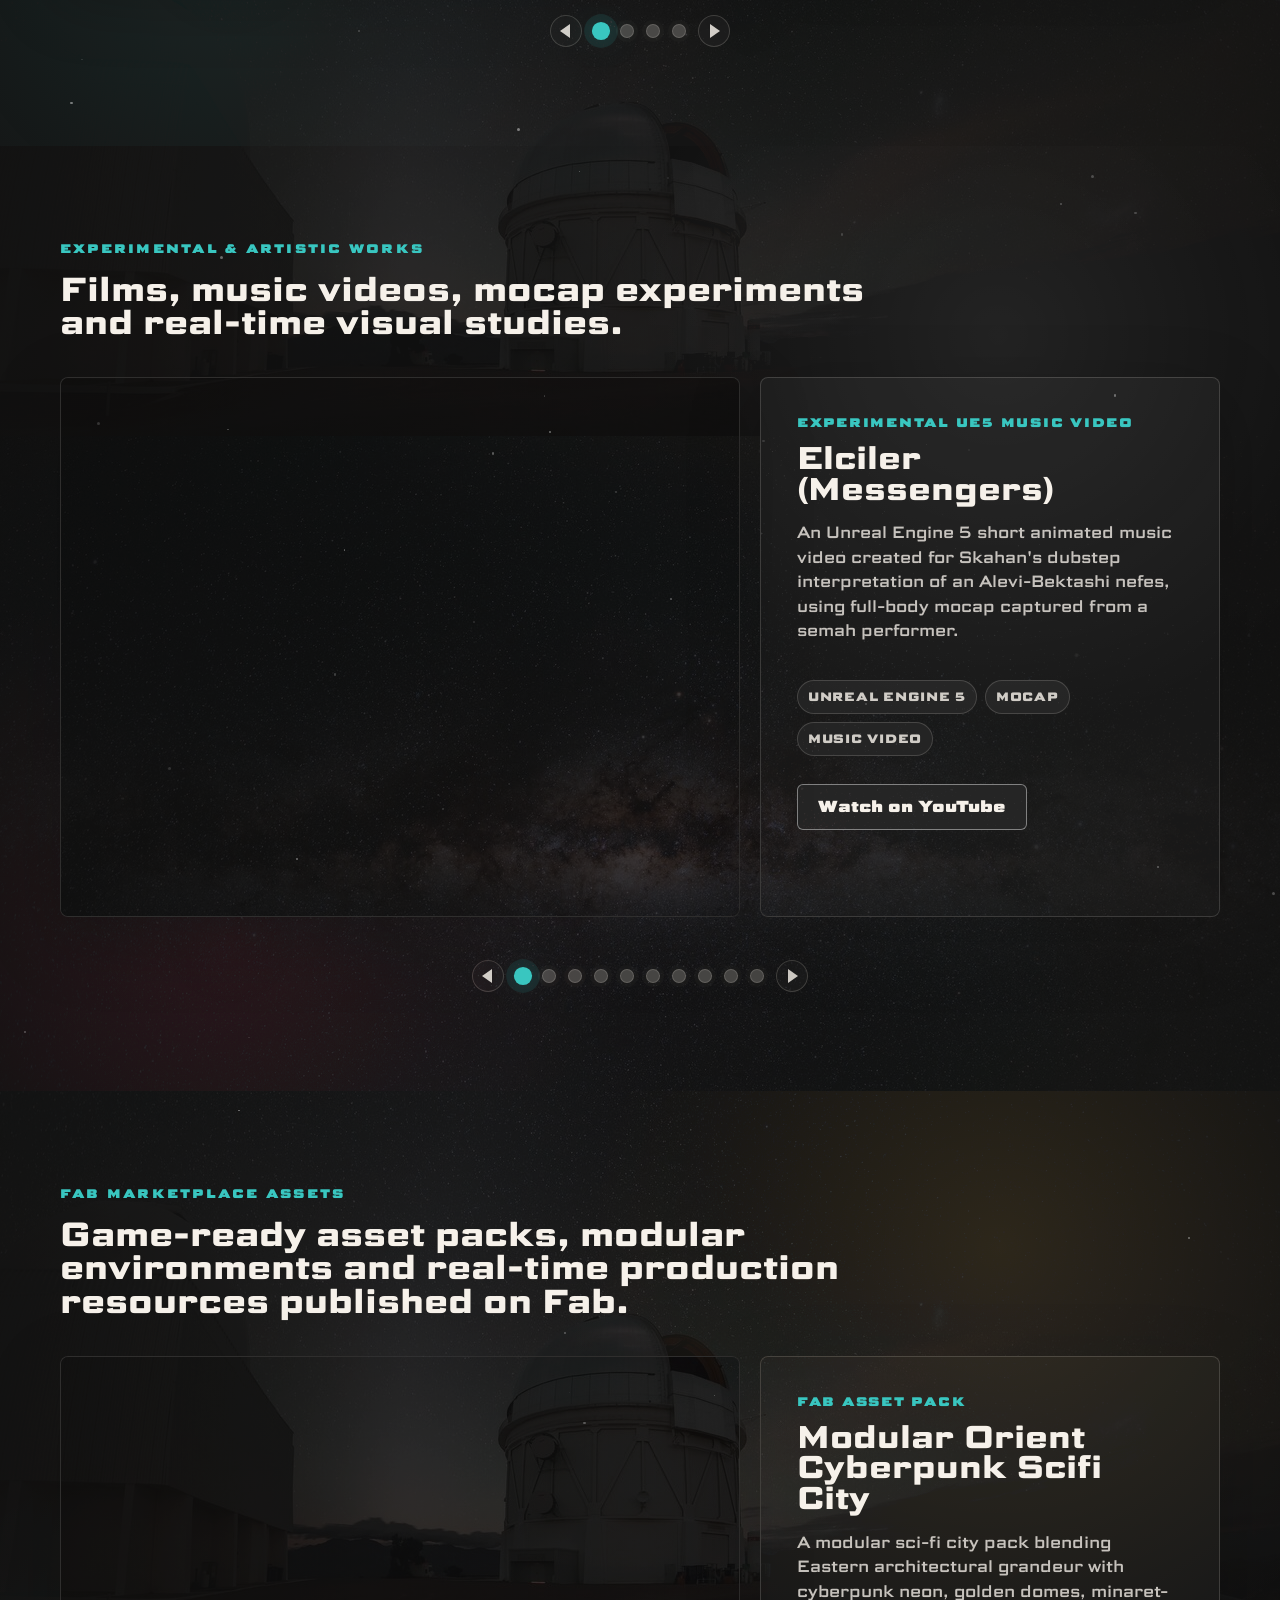
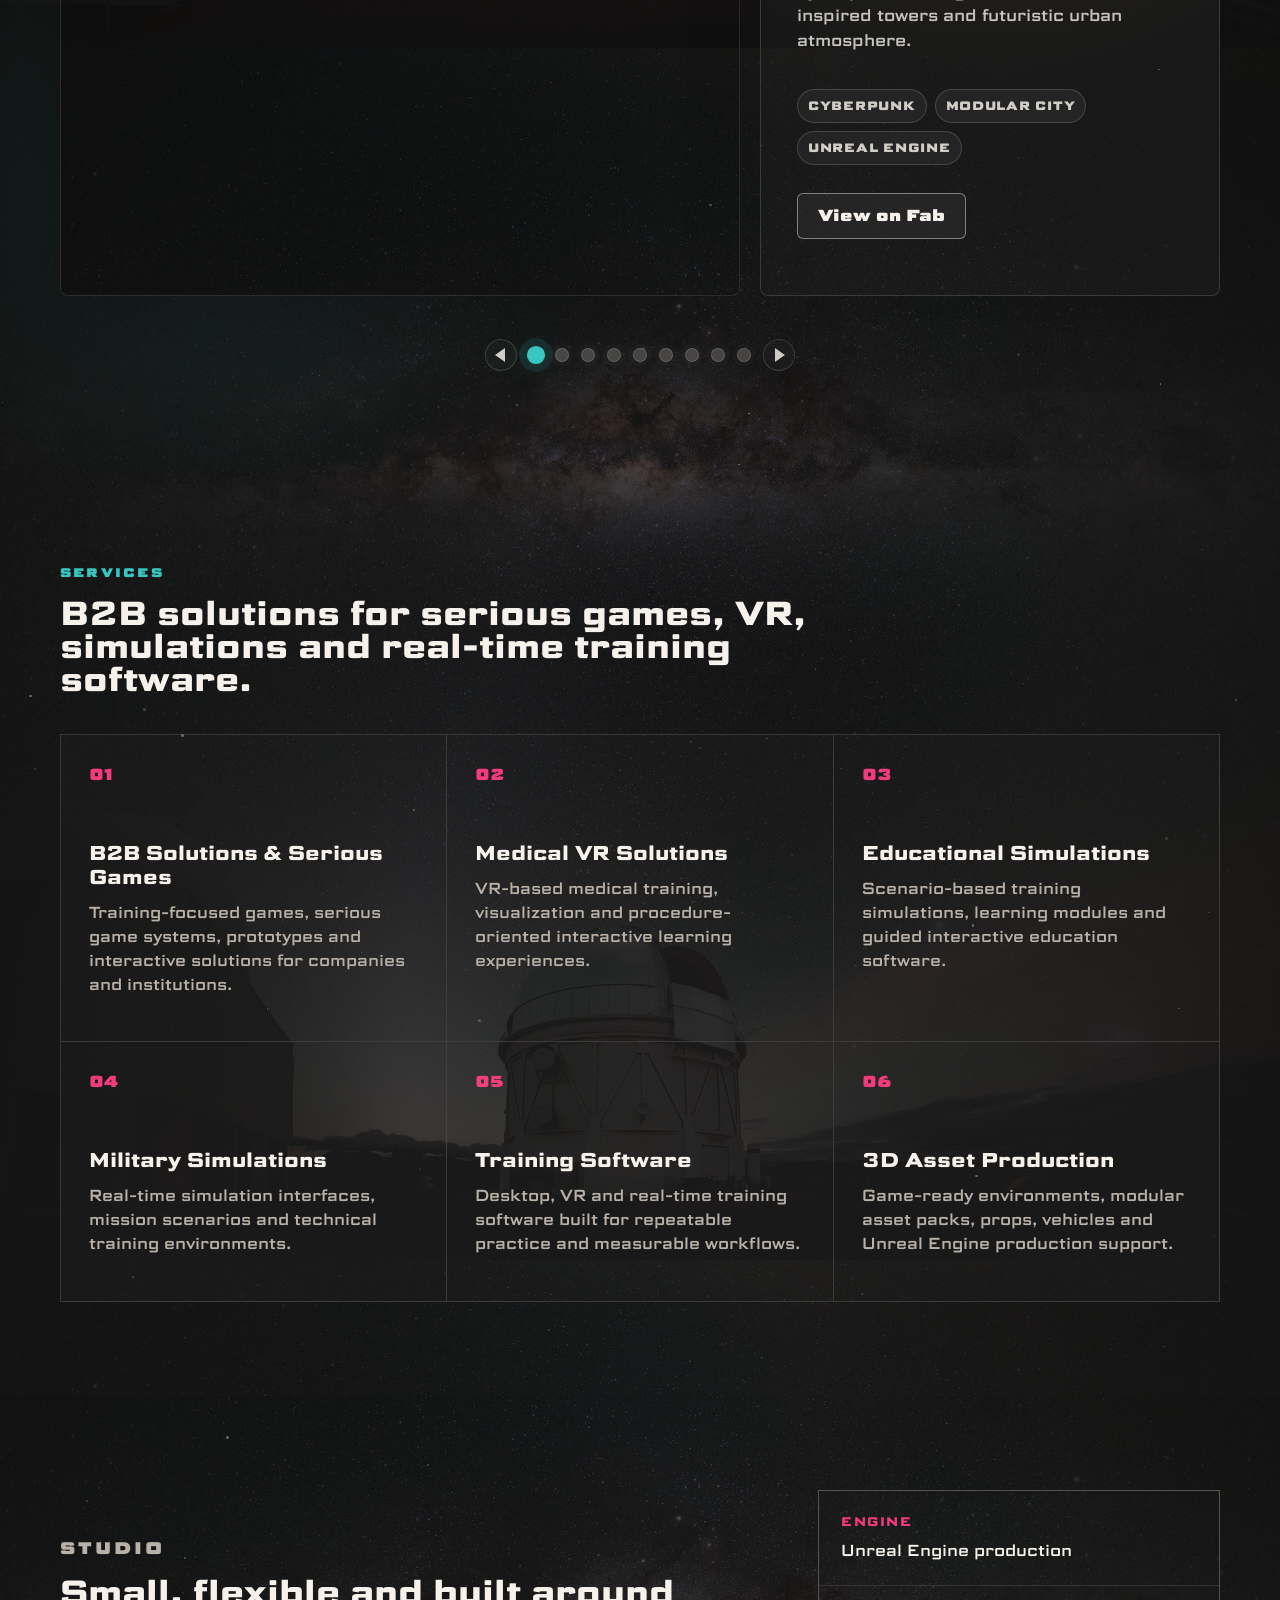
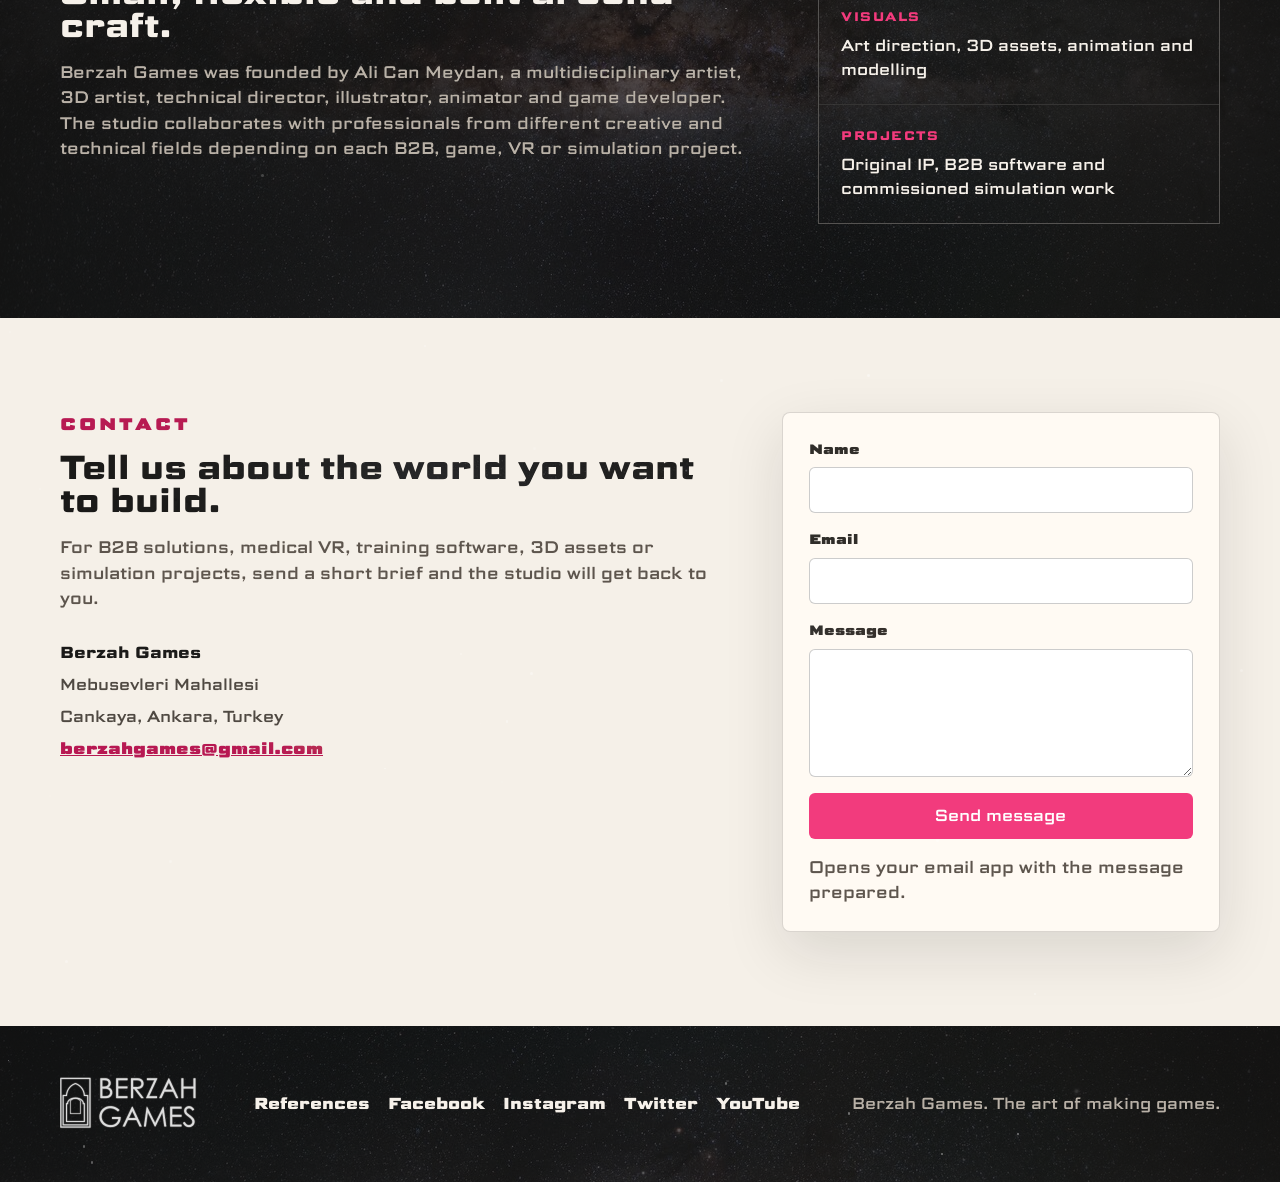
==== commit bd7dce15: "Use static space background for hero" ====
--- a/index.html
+++ b/index.html
@@ -78,13 +78,6 @@
     <main id="top">
       <section class="hero section-band">
         <div class="hero-media" aria-hidden="true"></div>
-        <div class="hero-fx" aria-hidden="true">
-          <div class="fx-layer fx-grid" data-parallax-layer data-speed="0.22"></div>
-          <div class="fx-layer fx-particles fx-particles-a" data-parallax-layer data-speed="0.36"></div>
-          <div class="fx-layer fx-particles fx-particles-b" data-parallax-layer data-speed="0.54"></div>
-          <div class="fx-layer fx-fog" data-parallax-layer data-speed="0.18"></div>
-          <div class="fx-layer fx-light-lines" data-parallax-layer data-speed="0.68"></div>
-        </div>
         <div class="container hero-content">
           <div class="hero-video-stage" data-youtube-hero aria-label="Berzah Games video showreel">
             <div class="hero-video-grid">
--- a/styles.css
+++ b/styles.css
@@ -312,45 +312,14 @@
   inset: 0;
   z-index: -2;
   background:
-    linear-gradient(90deg, rgba(16, 16, 16, 0.8) 0%, rgba(16, 16, 16, 0.4) 54%, rgba(16, 16, 16, 0.76) 100%),
-    url("assets/backgrounds/DSC_1368_1_oklu.jpg") center / cover;
-  filter: grayscale(100%);
-  transform: scale(1.03);
-}
-
-.hero-media::before,
-.hero-media::after,
+    linear-gradient(90deg, rgba(16, 16, 16, 0.48) 0%, rgba(16, 16, 16, 0.14) 54%, rgba(16, 16, 16, 0.5) 100%);
+}
+
 .hero-fx,
 .fx-layer {
   position: absolute;
   inset: 0;
   pointer-events: none;
-}
-
-.hero-media::before {
-  background:
-    linear-gradient(90deg, rgba(242, 59, 125, 0.18), rgba(57, 198, 192, 0.08)),
-    url("assets/backgrounds/DSC_1368_1_oklu.jpg") center / cover;
-  clip-path: inset(14% 0 72% 0);
-  content: "";
-  mix-blend-mode: screen;
-  opacity: 0;
-  transform: translate3d(0, 0, 0) scale(1.04);
-  animation: heroGlitch 6.4s steps(1, end) 0.8s infinite;
-}
-
-.hero-media::after {
-  background:
-    repeating-linear-gradient(
-      0deg,
-      rgba(255, 255, 255, 0.045) 0 0.5px,
-      rgba(255, 255, 255, 0) 0.5px 3px
-    ),
-    linear-gradient(90deg, rgba(57, 198, 192, 0.08), rgba(242, 59, 125, 0.08));
-  content: "";
-  opacity: 0.22;
-  mix-blend-mode: overlay;
-  animation: scanlines 10s linear infinite;
 }
 
 .hero-fx {
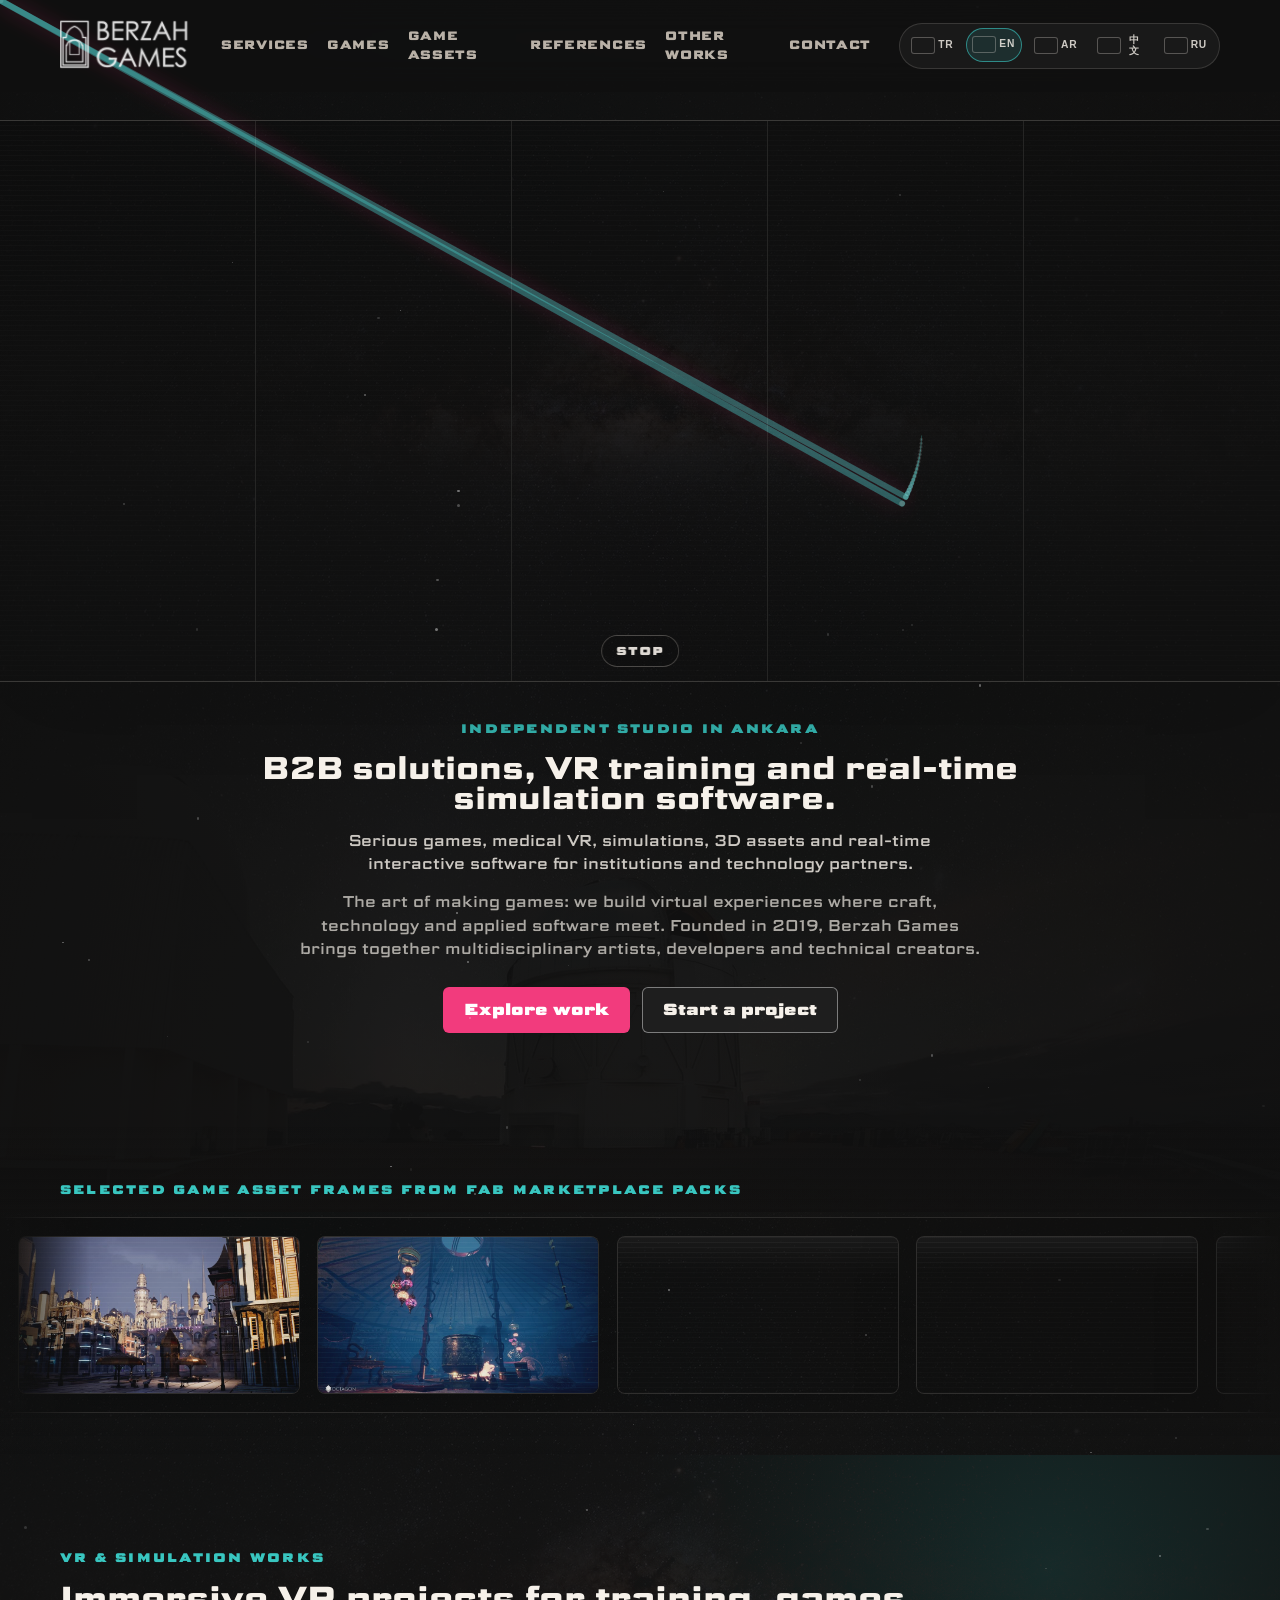
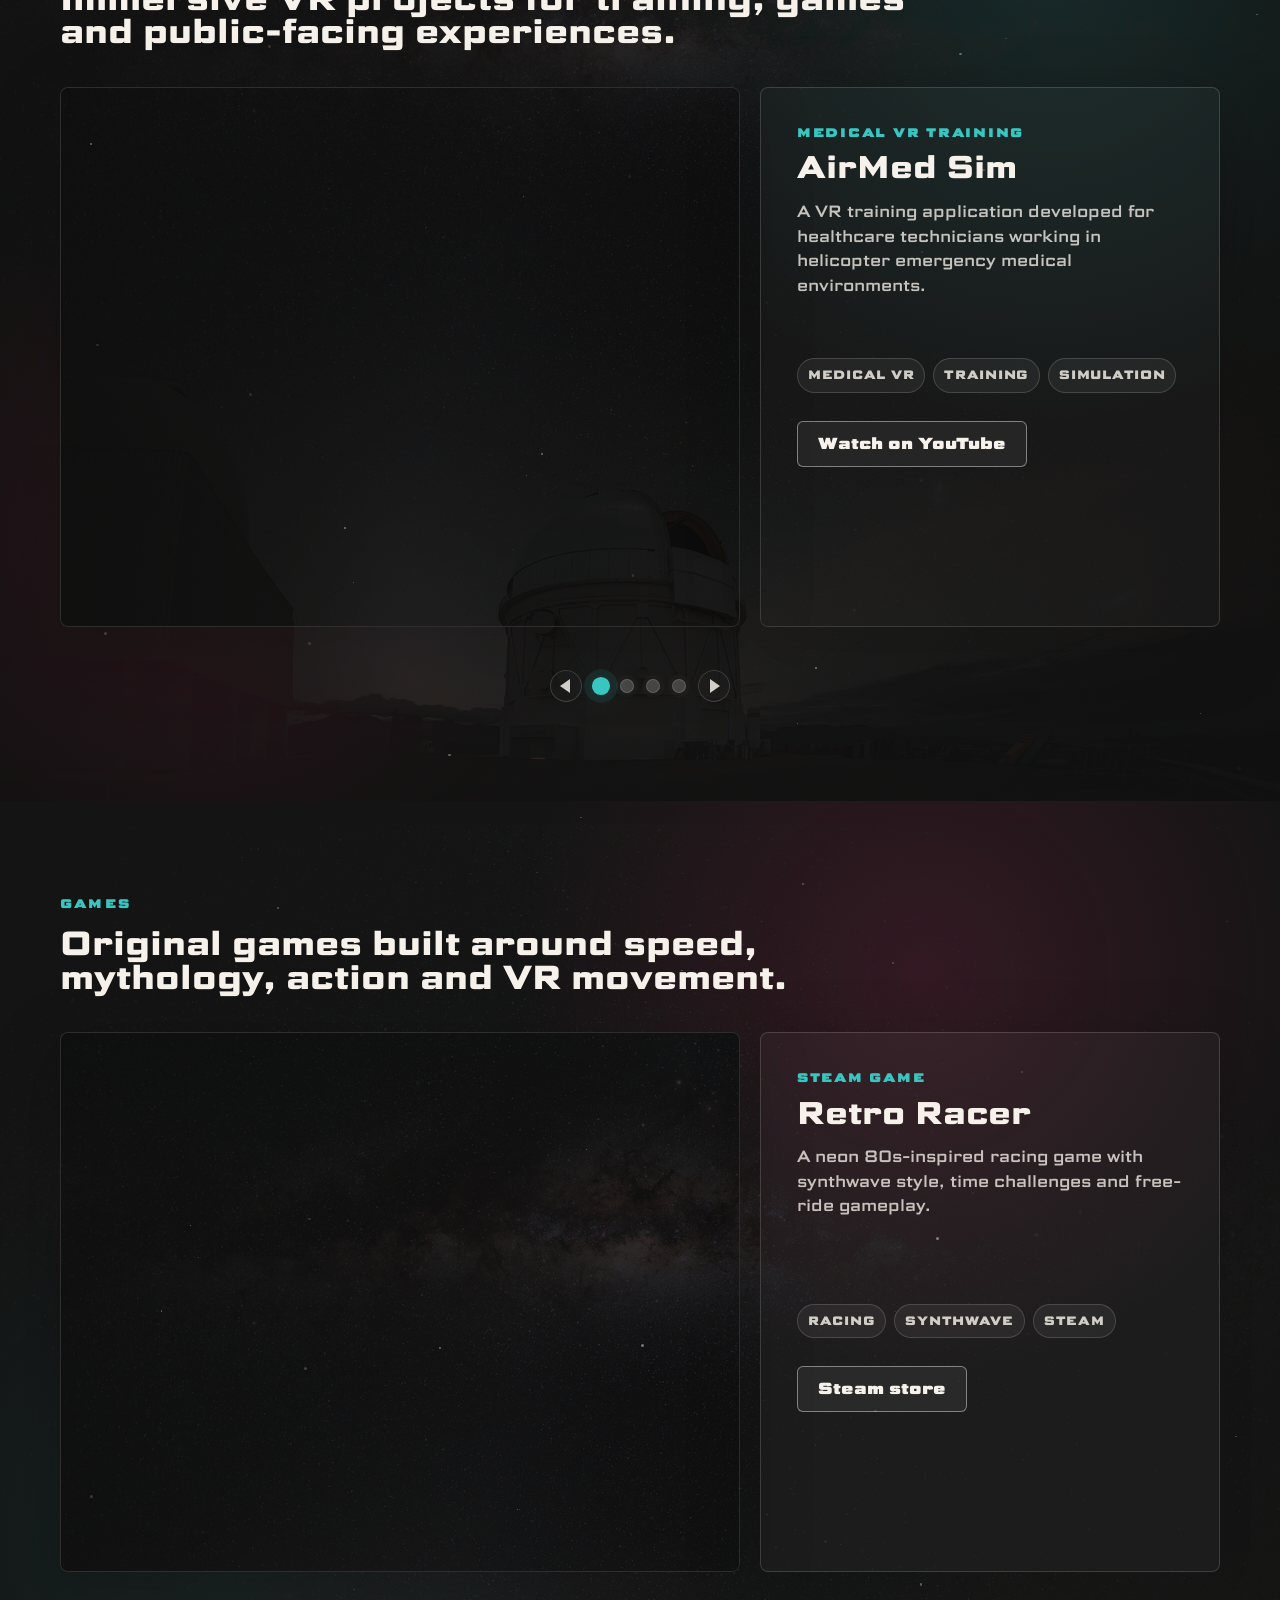
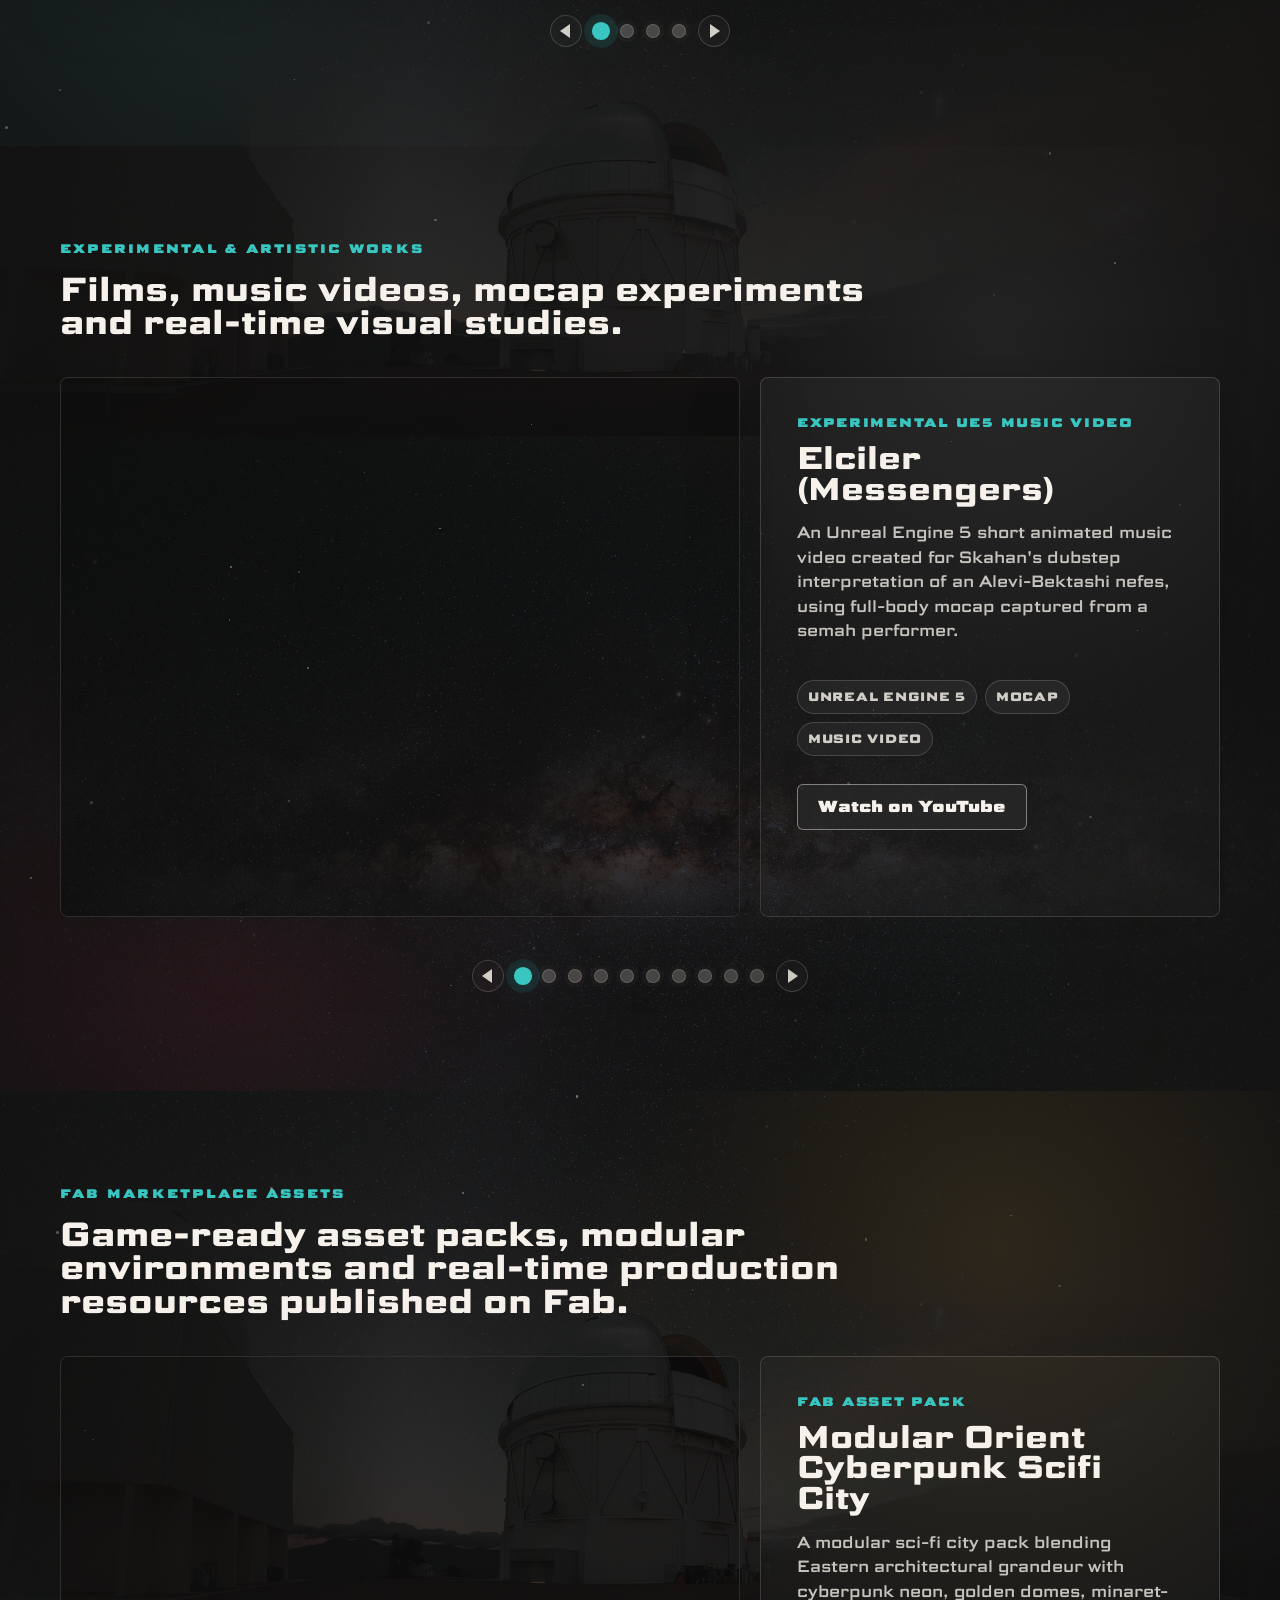
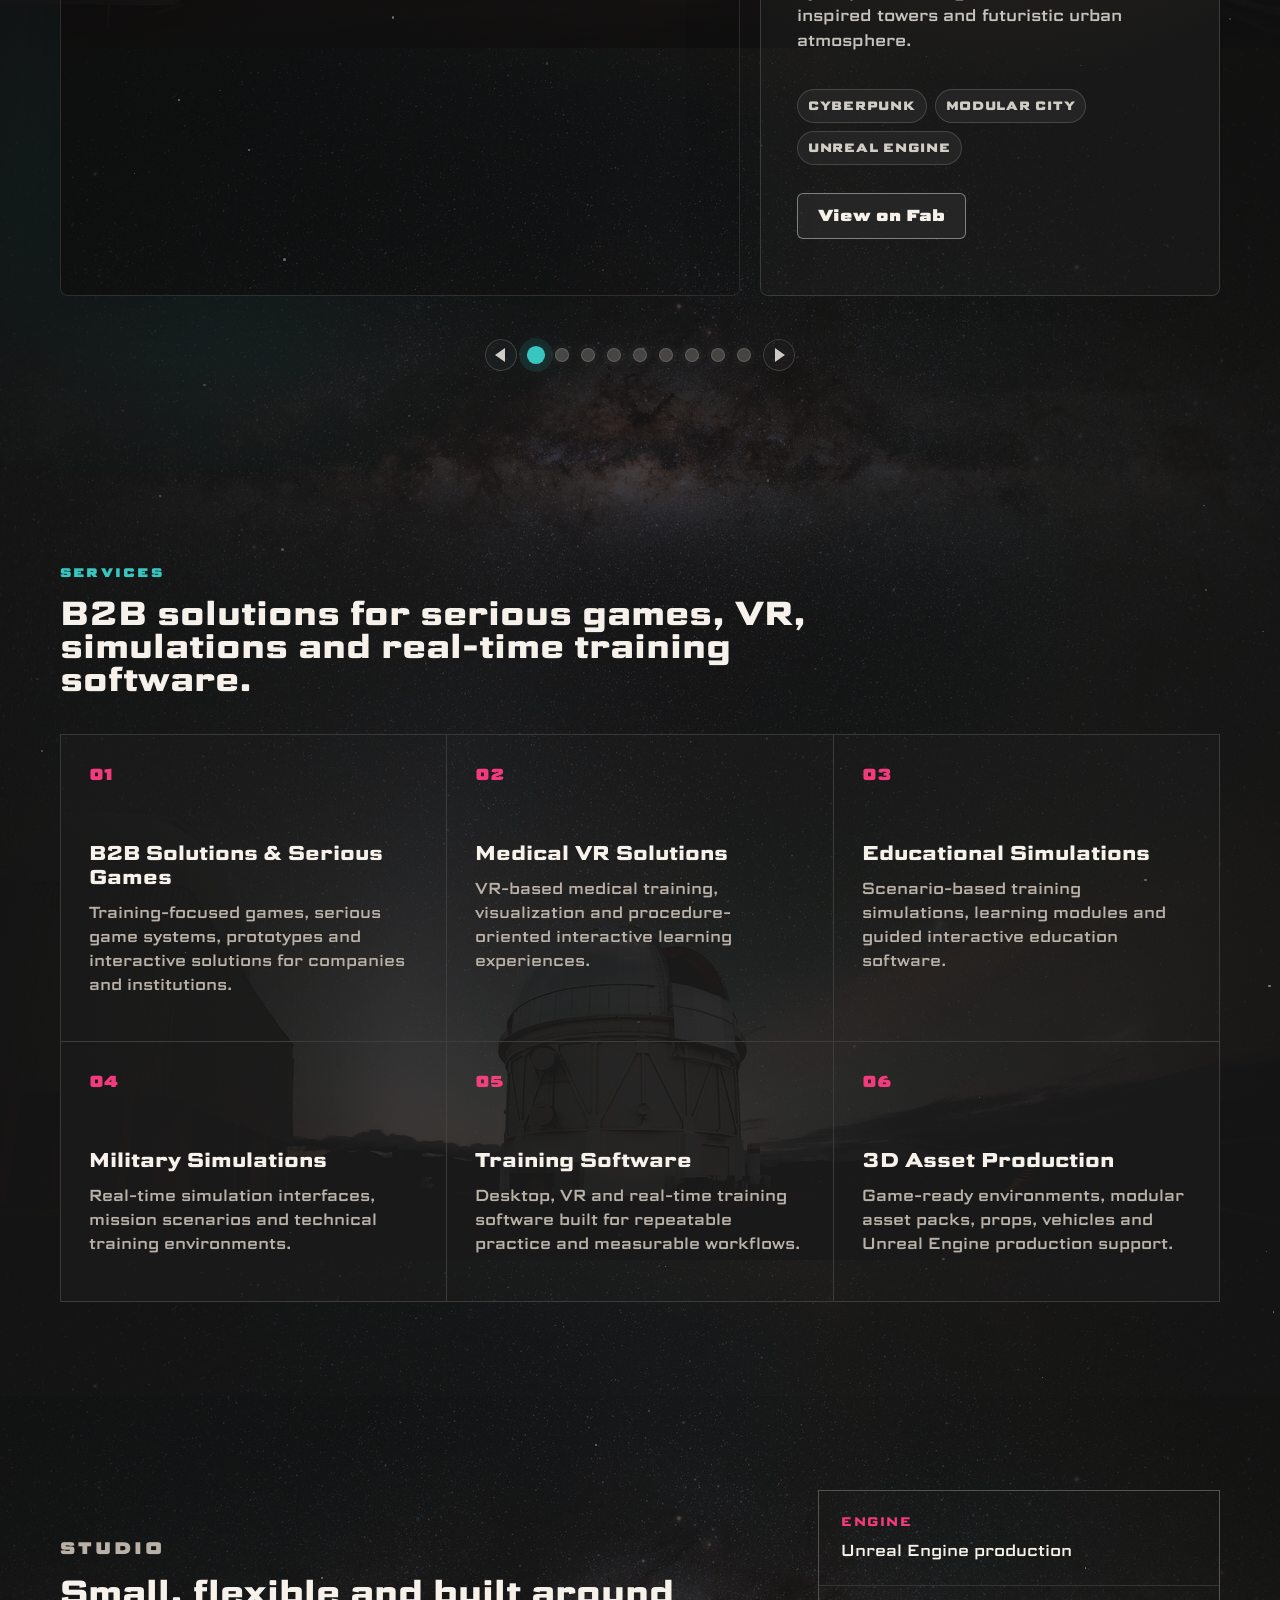
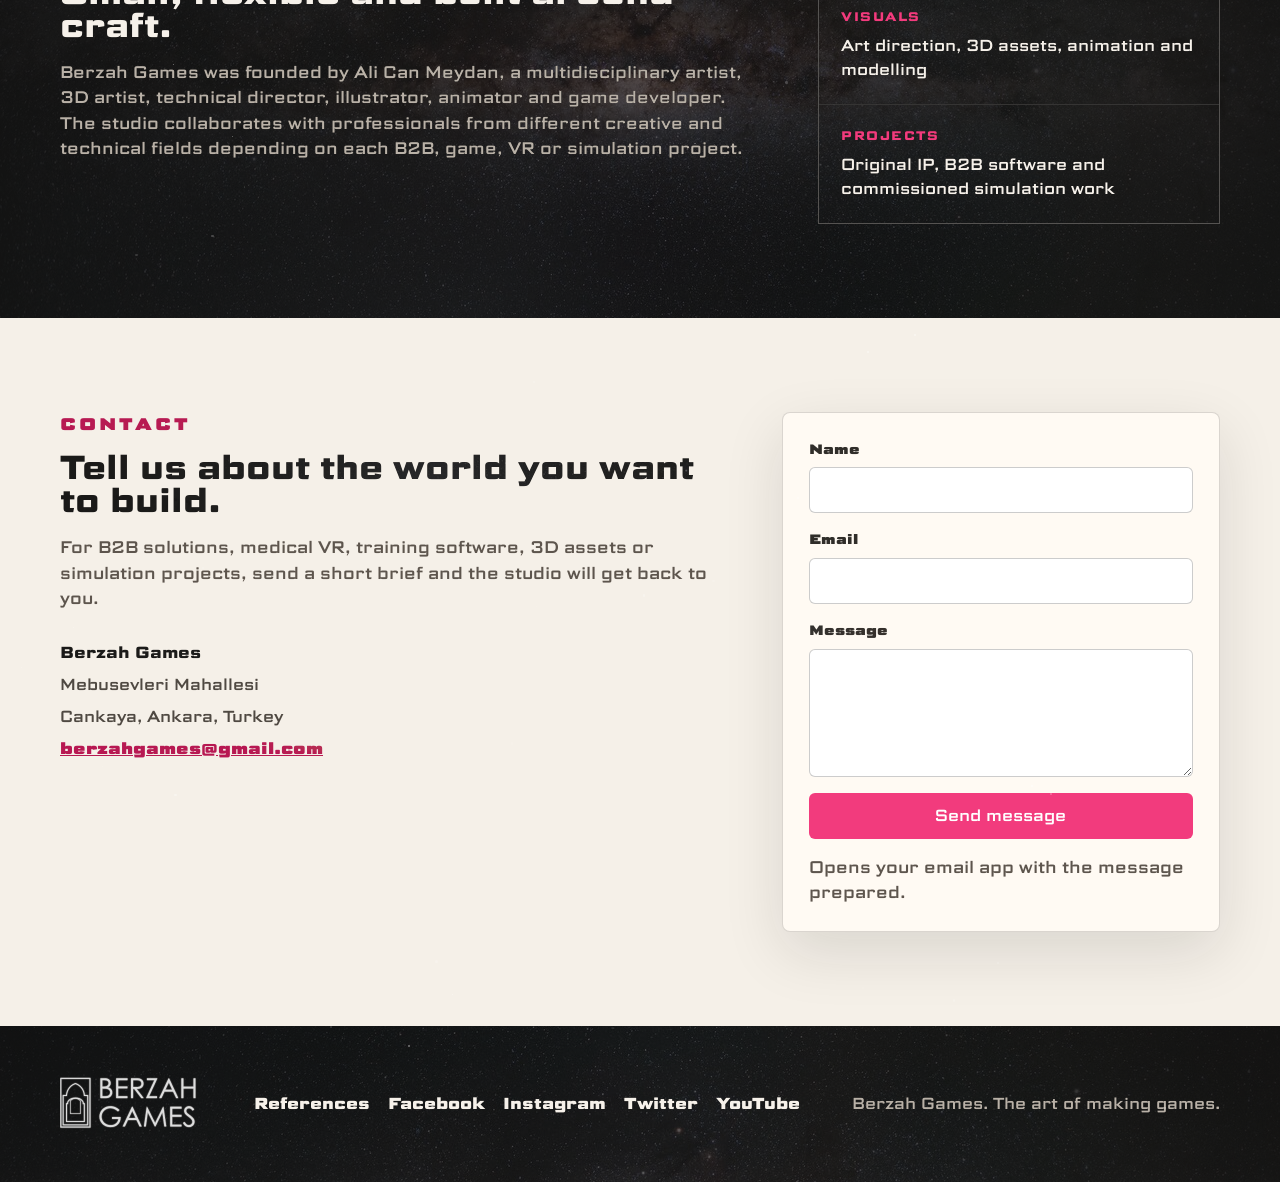
==== commit faa1a145: "Update navigation links" ====
--- a/index.html
+++ b/index.html
@@ -47,8 +47,9 @@
       <nav class="primary-nav" id="primary-navigation" aria-label="Primary navigation">
         <a href="#services">Services</a>
         <a href="#games">Games</a>
+        <a href="#fab-assets">Game Assets</a>
         <a href="references.html">References</a>
-        <a href="#studio">Studio</a>
+        <a href="#work">Other Works</a>
         <a href="#contact">Contact</a>
       </nav>
       <div class="language-switcher" data-language-switcher aria-label="Language selector">
--- a/styles.css
+++ b/styles.css
@@ -142,11 +142,11 @@
 .primary-nav {
   display: flex;
   align-items: center;
-  gap: 28px;
+  gap: 18px;
   color: var(--muted);
-  font-size: 0.85rem;
+  font-size: 0.76rem;
   font-weight: 800;
-  letter-spacing: 0.08em;
+  letter-spacing: 0.06em;
   text-transform: uppercase;
 }
 
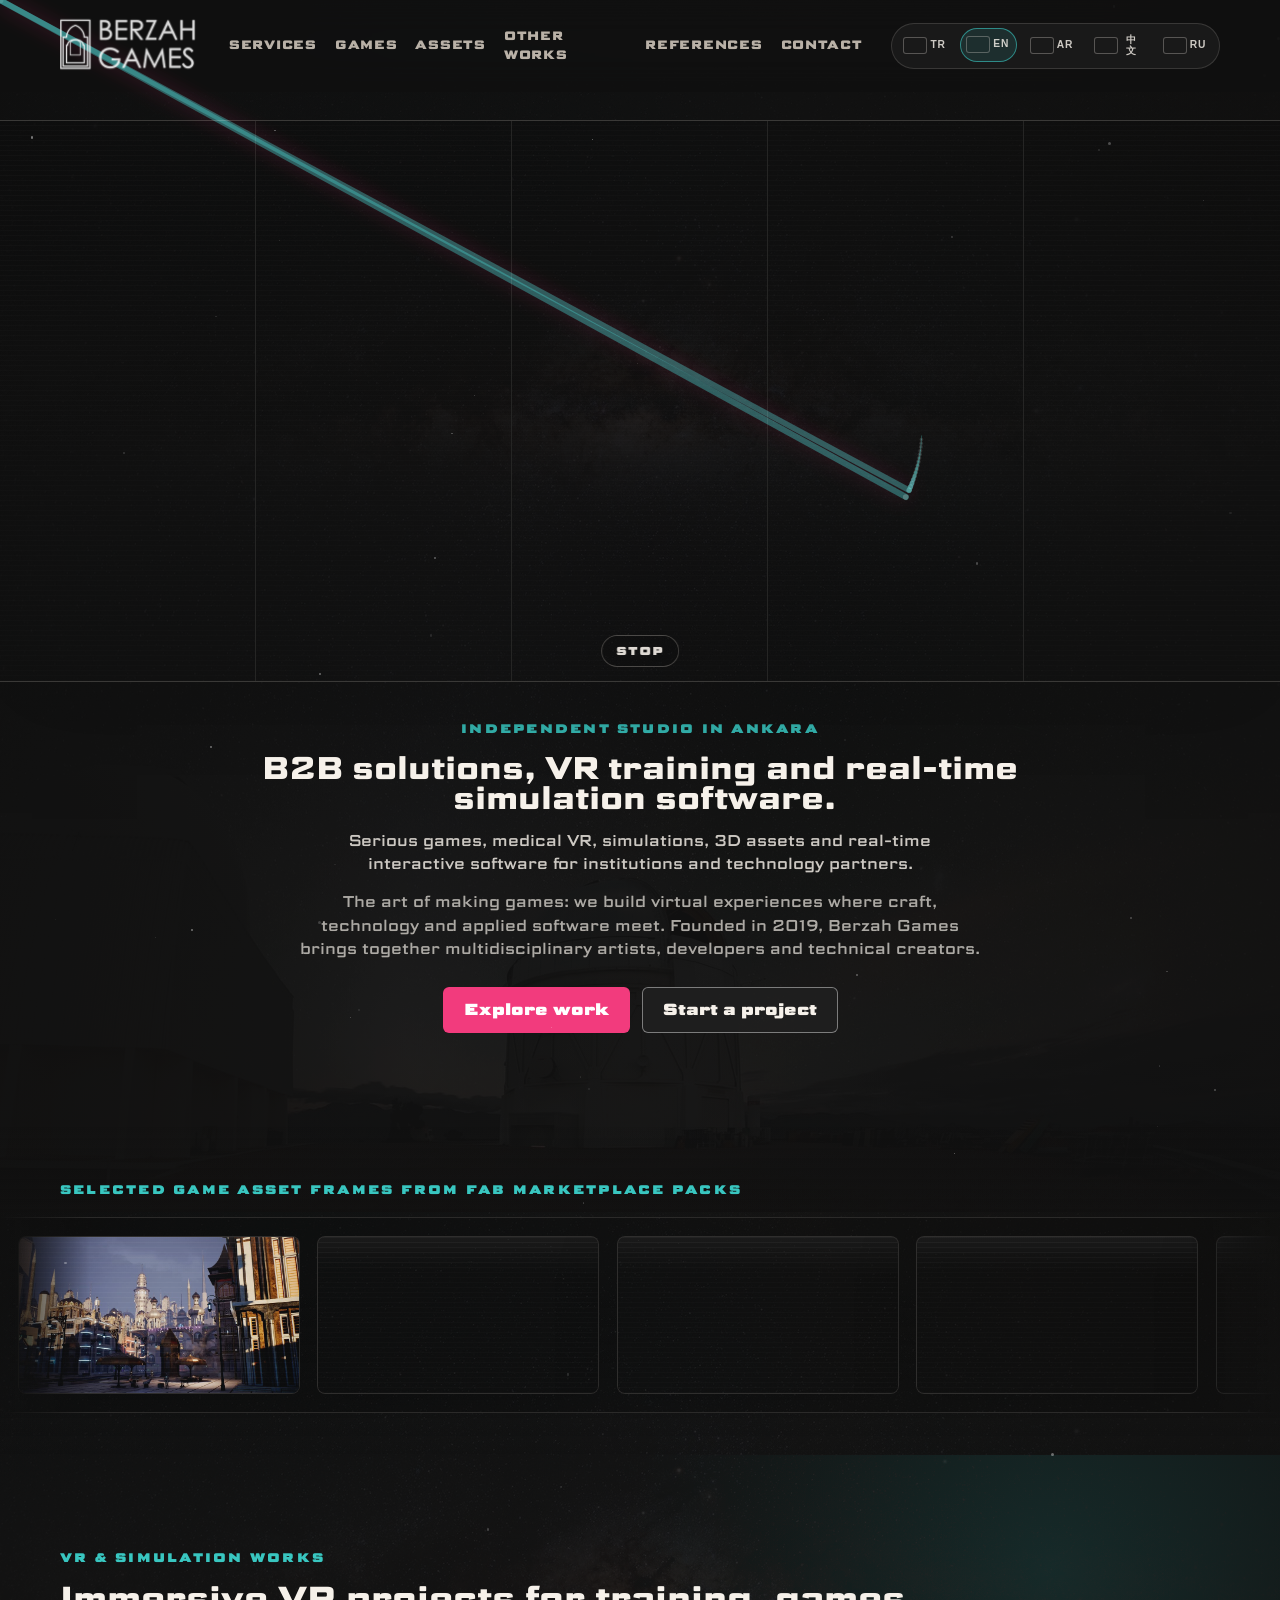
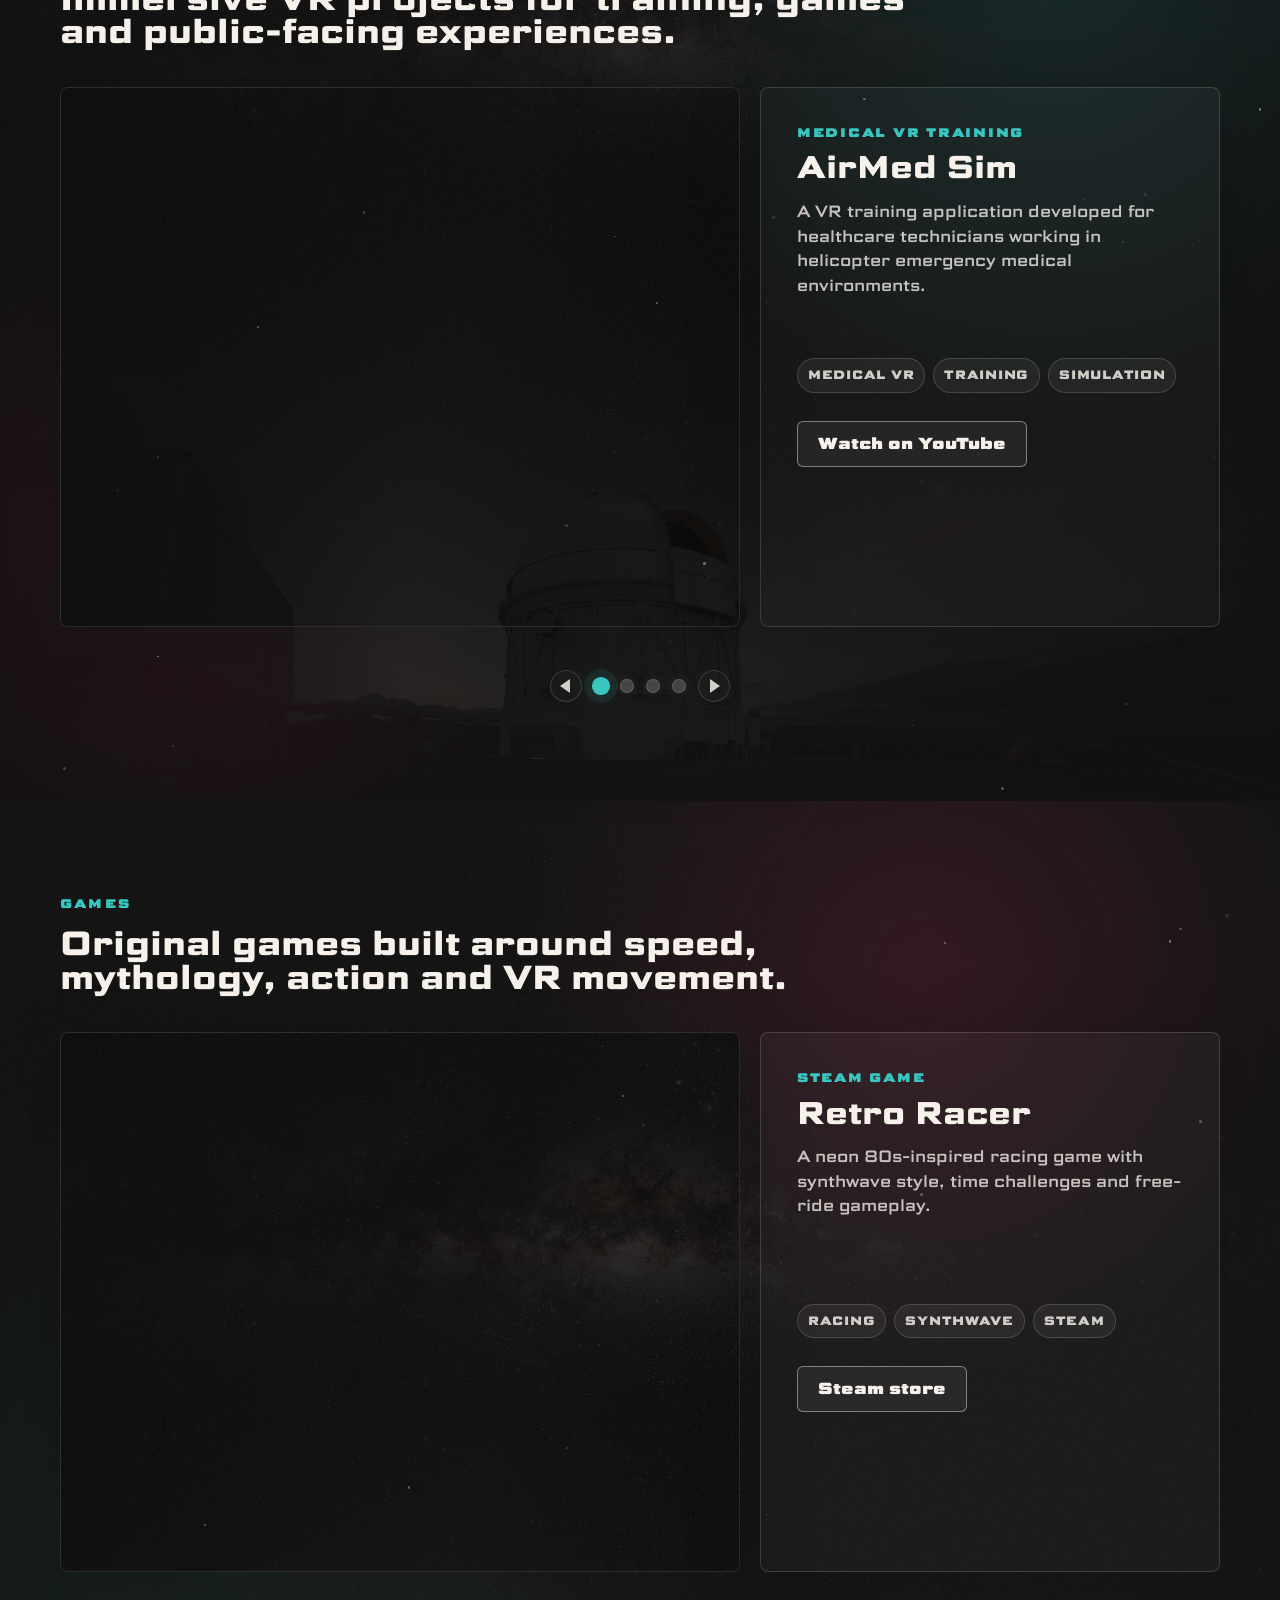
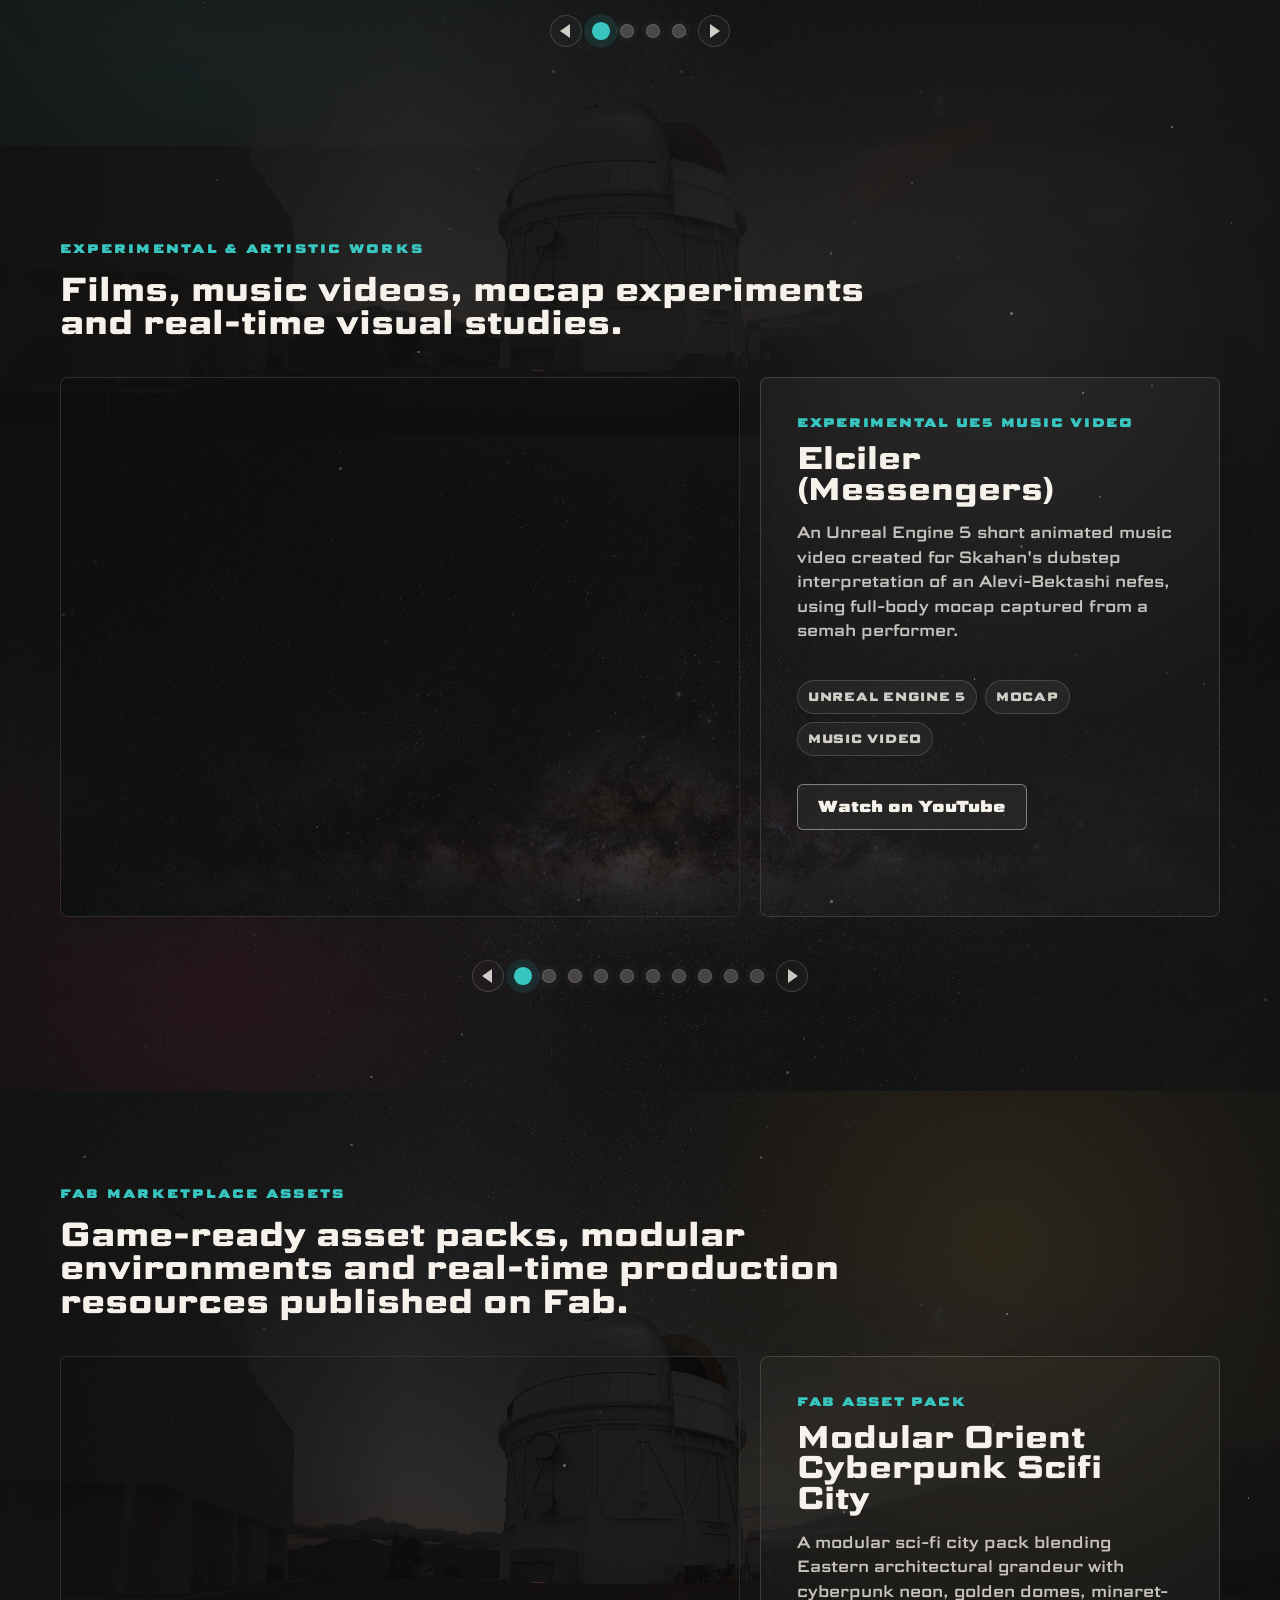
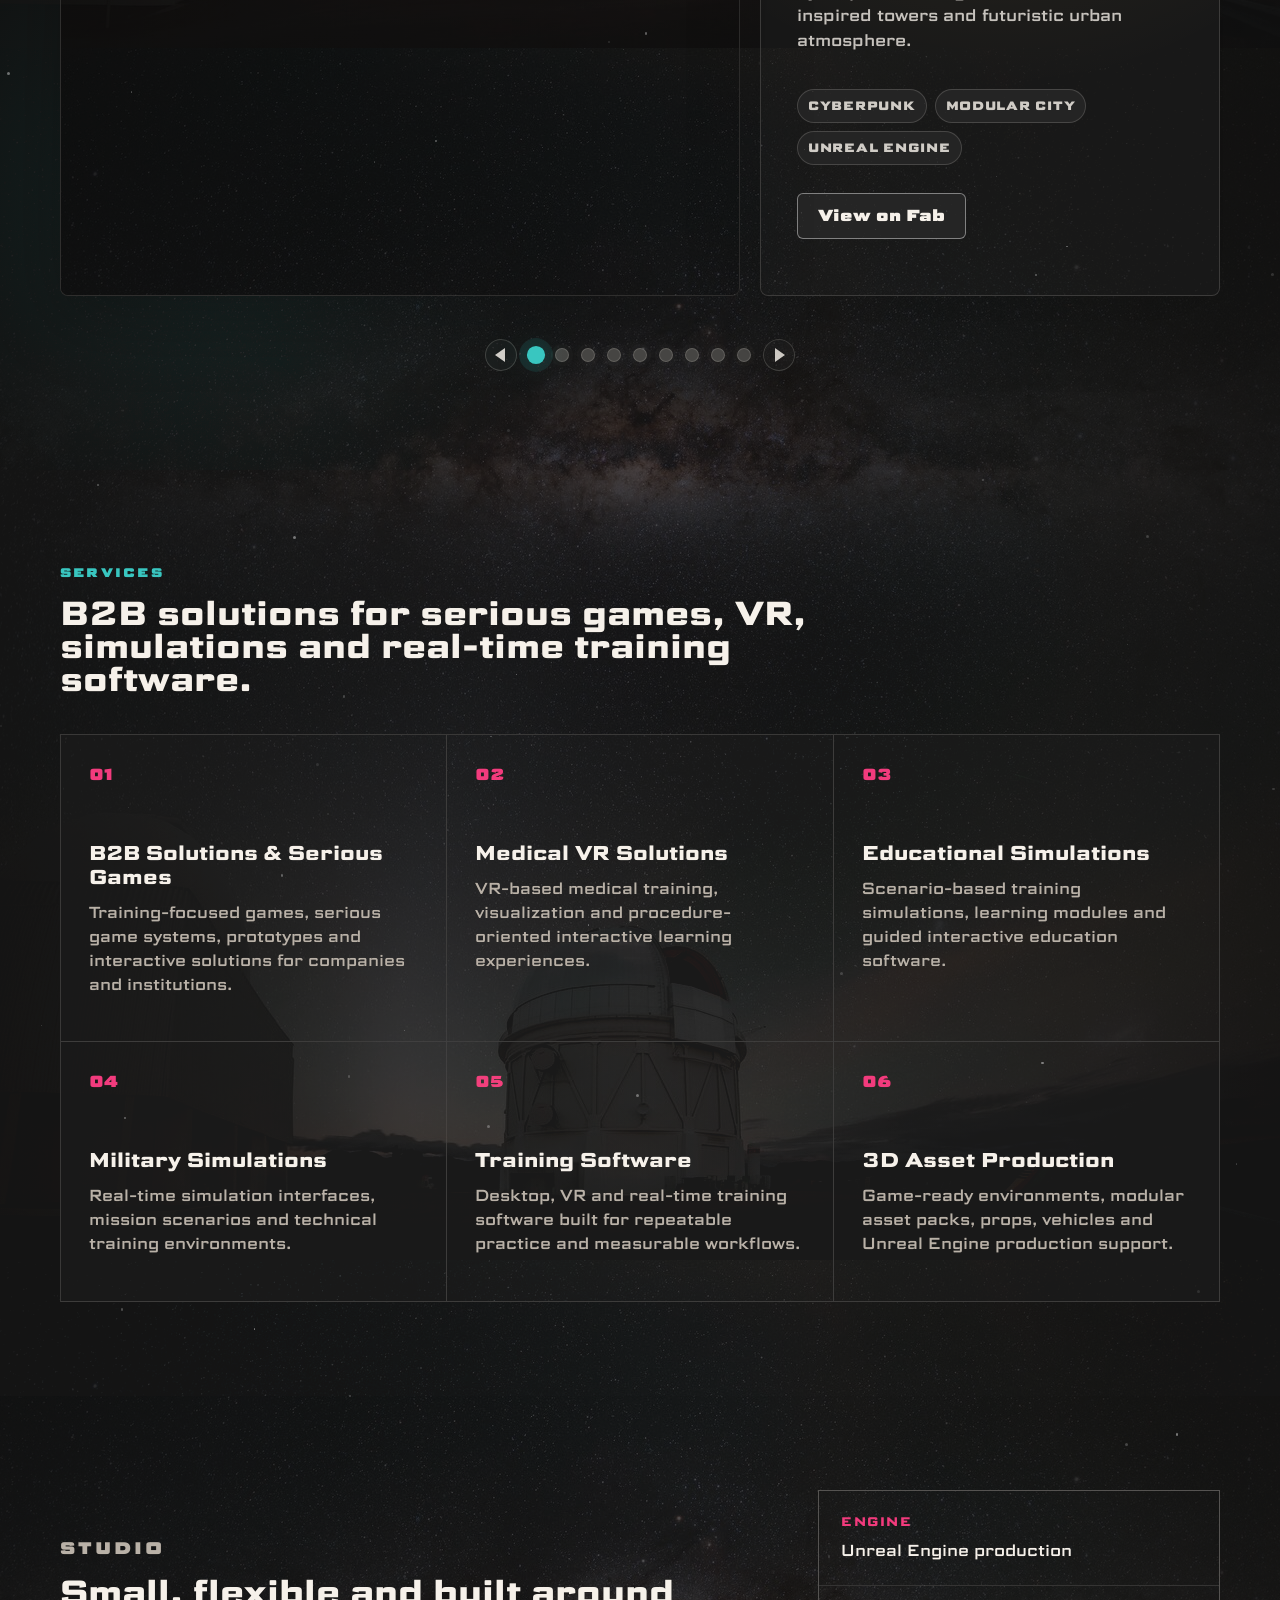
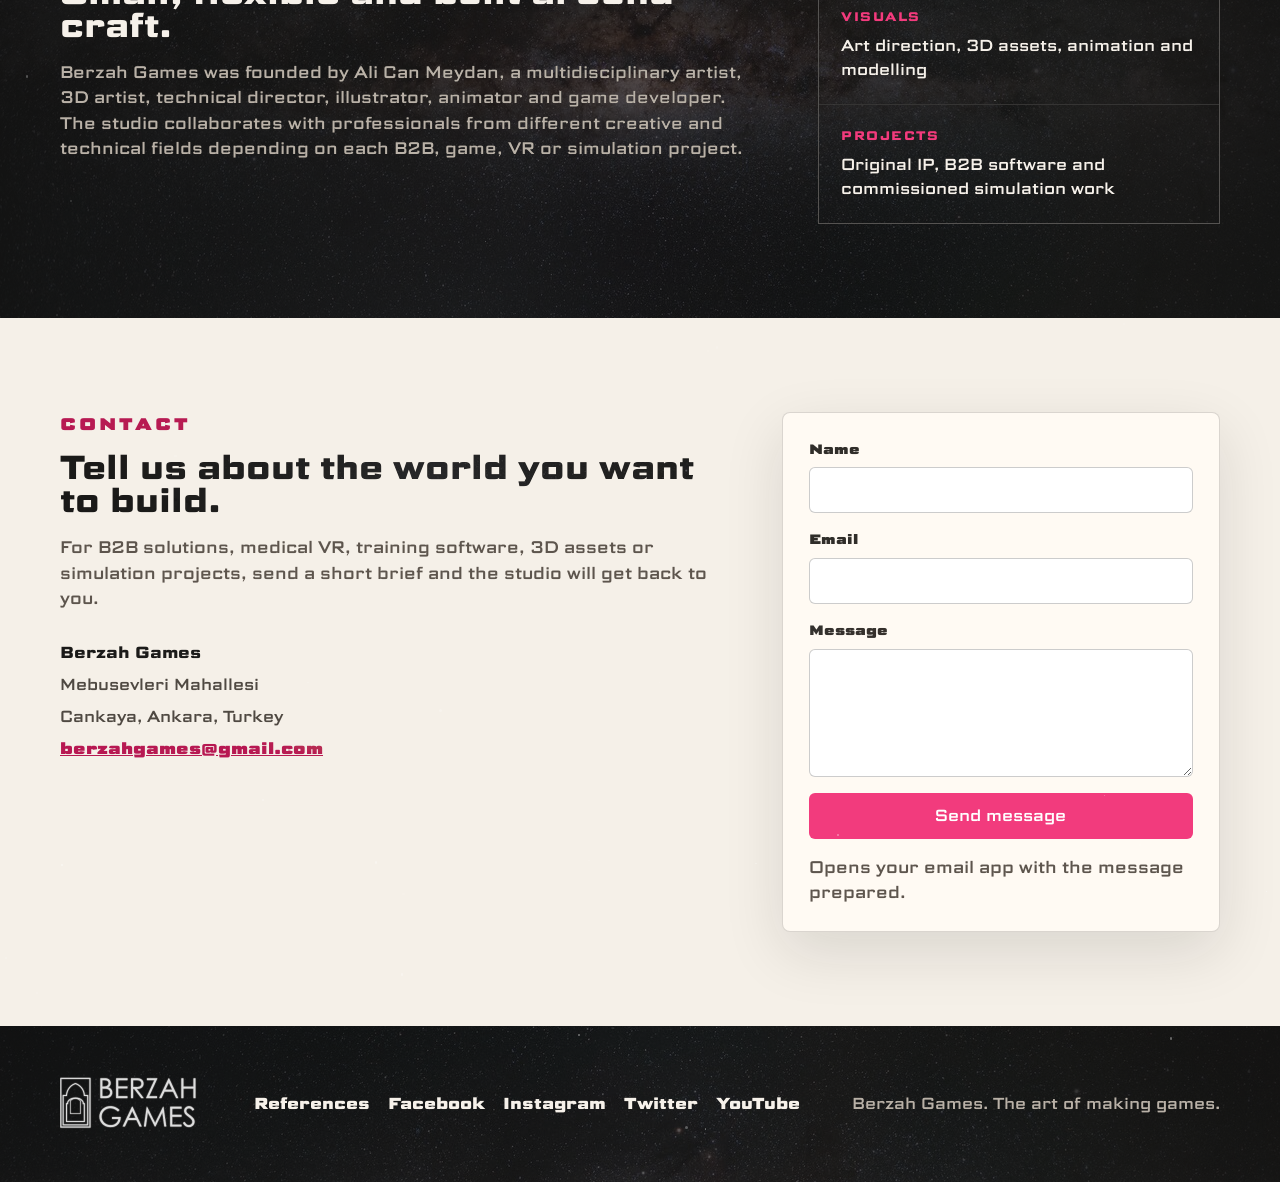
==== commit 7f1d6774: "Reorder navigation menu" ====
--- a/index.html
+++ b/index.html
@@ -47,9 +47,9 @@
       <nav class="primary-nav" id="primary-navigation" aria-label="Primary navigation">
         <a href="#services">Services</a>
         <a href="#games">Games</a>
-        <a href="#fab-assets">Game Assets</a>
+        <a href="#fab-assets">Assets</a>
+        <a href="#work">Other Works</a>
         <a href="references.html">References</a>
-        <a href="#work">Other Works</a>
         <a href="#contact">Contact</a>
       </nav>
       <div class="language-switcher" data-language-switcher aria-label="Language selector">
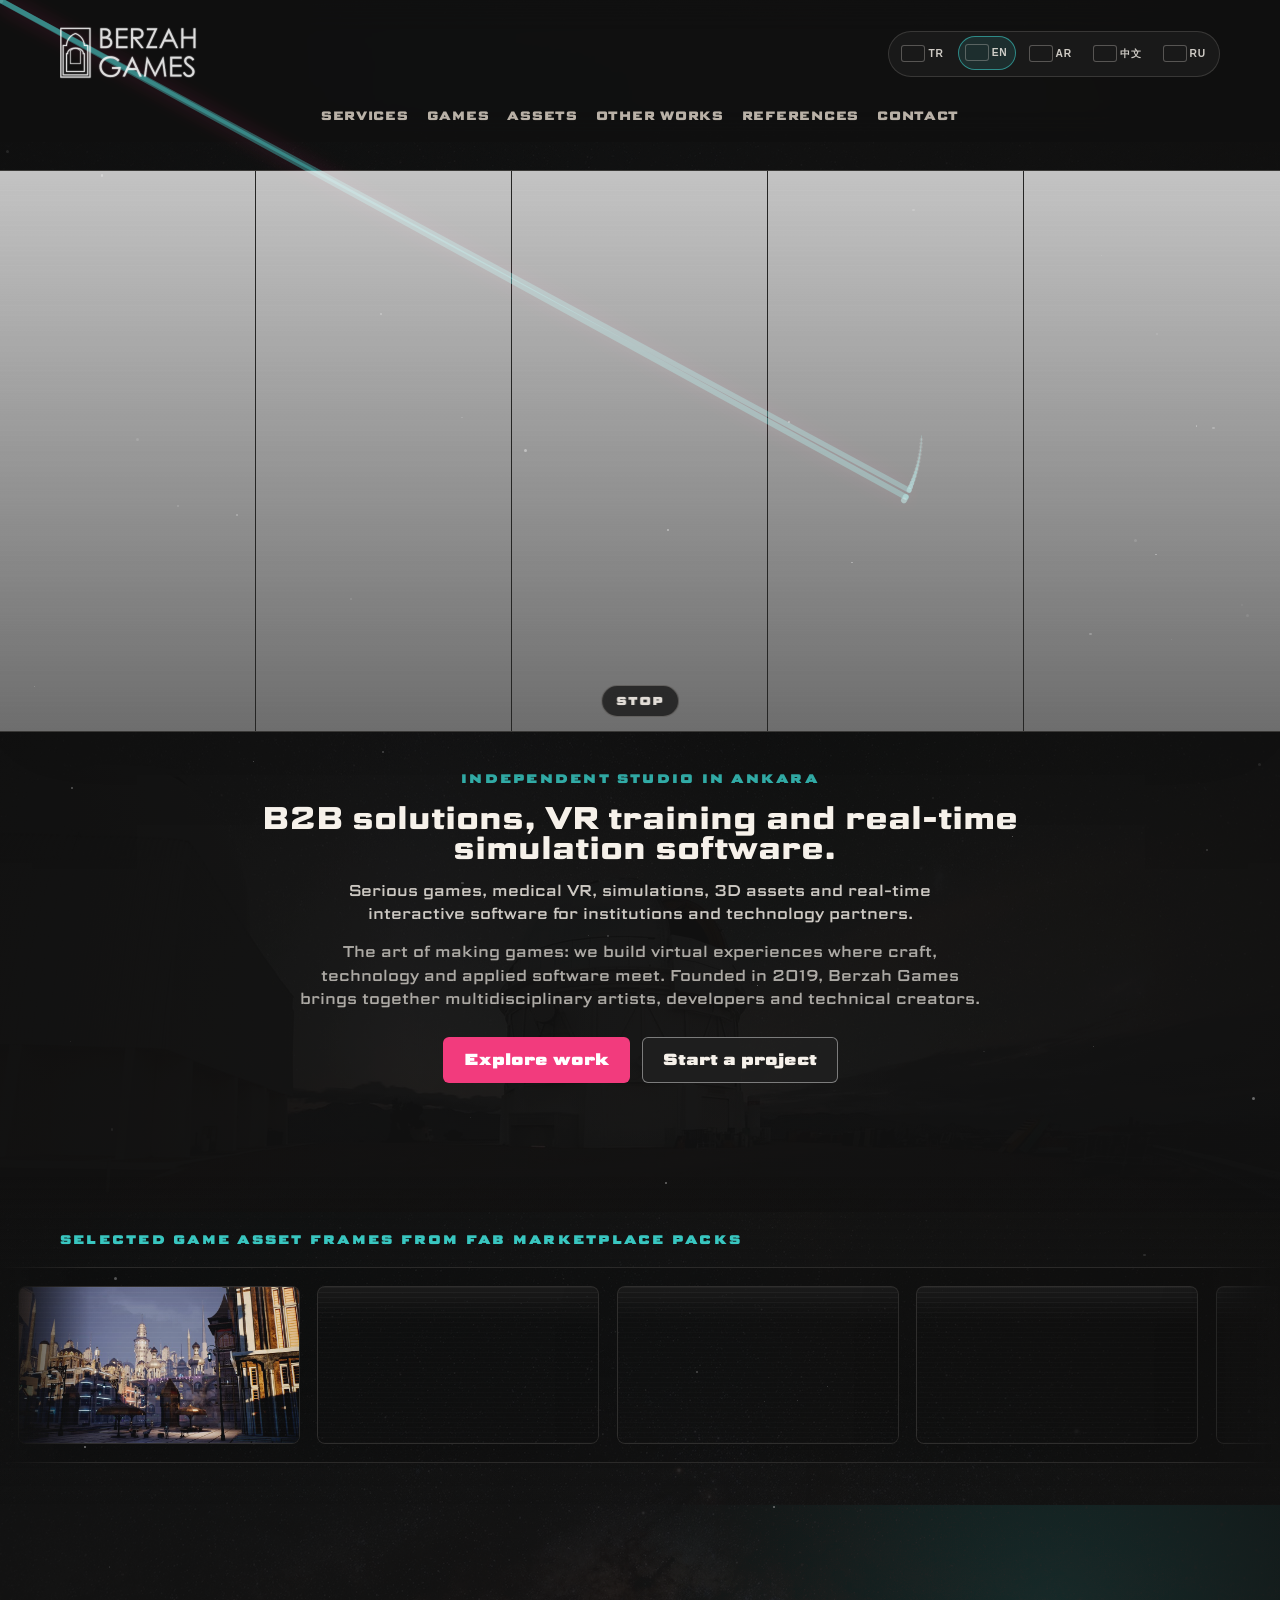
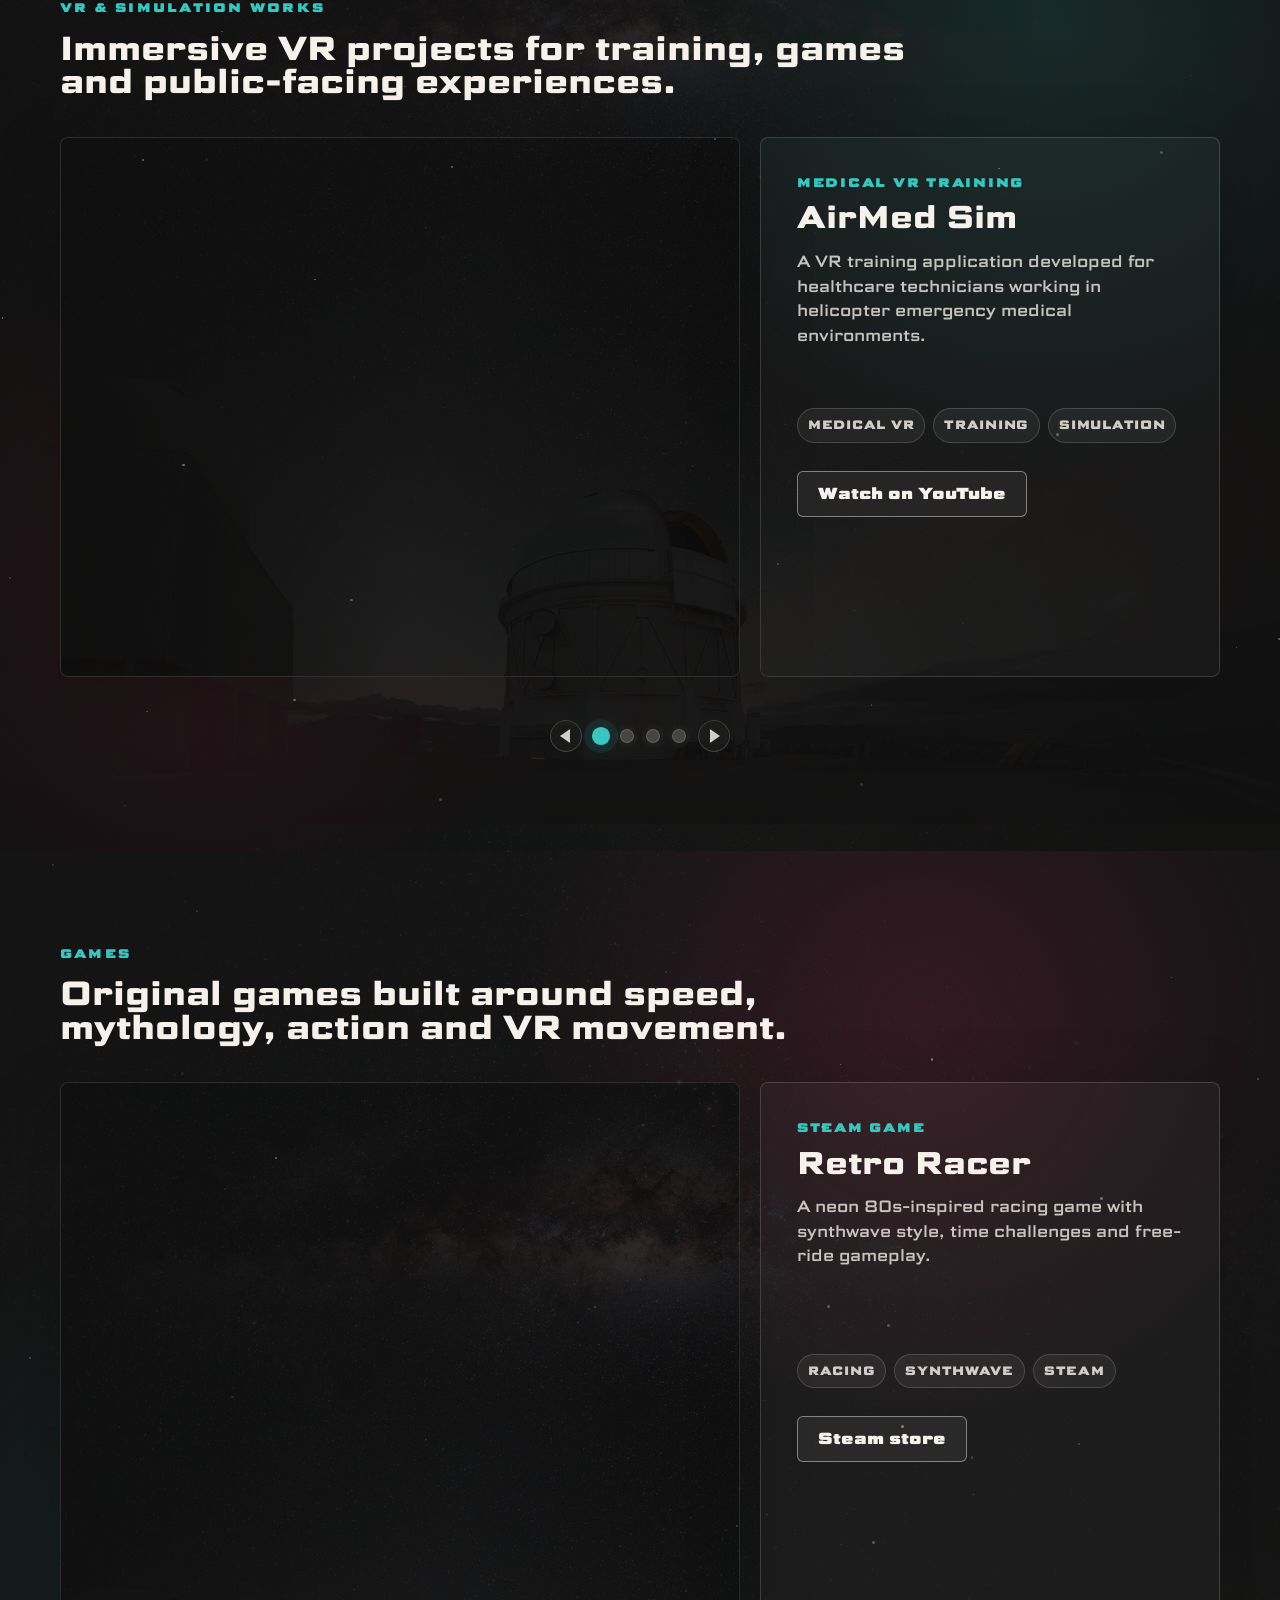
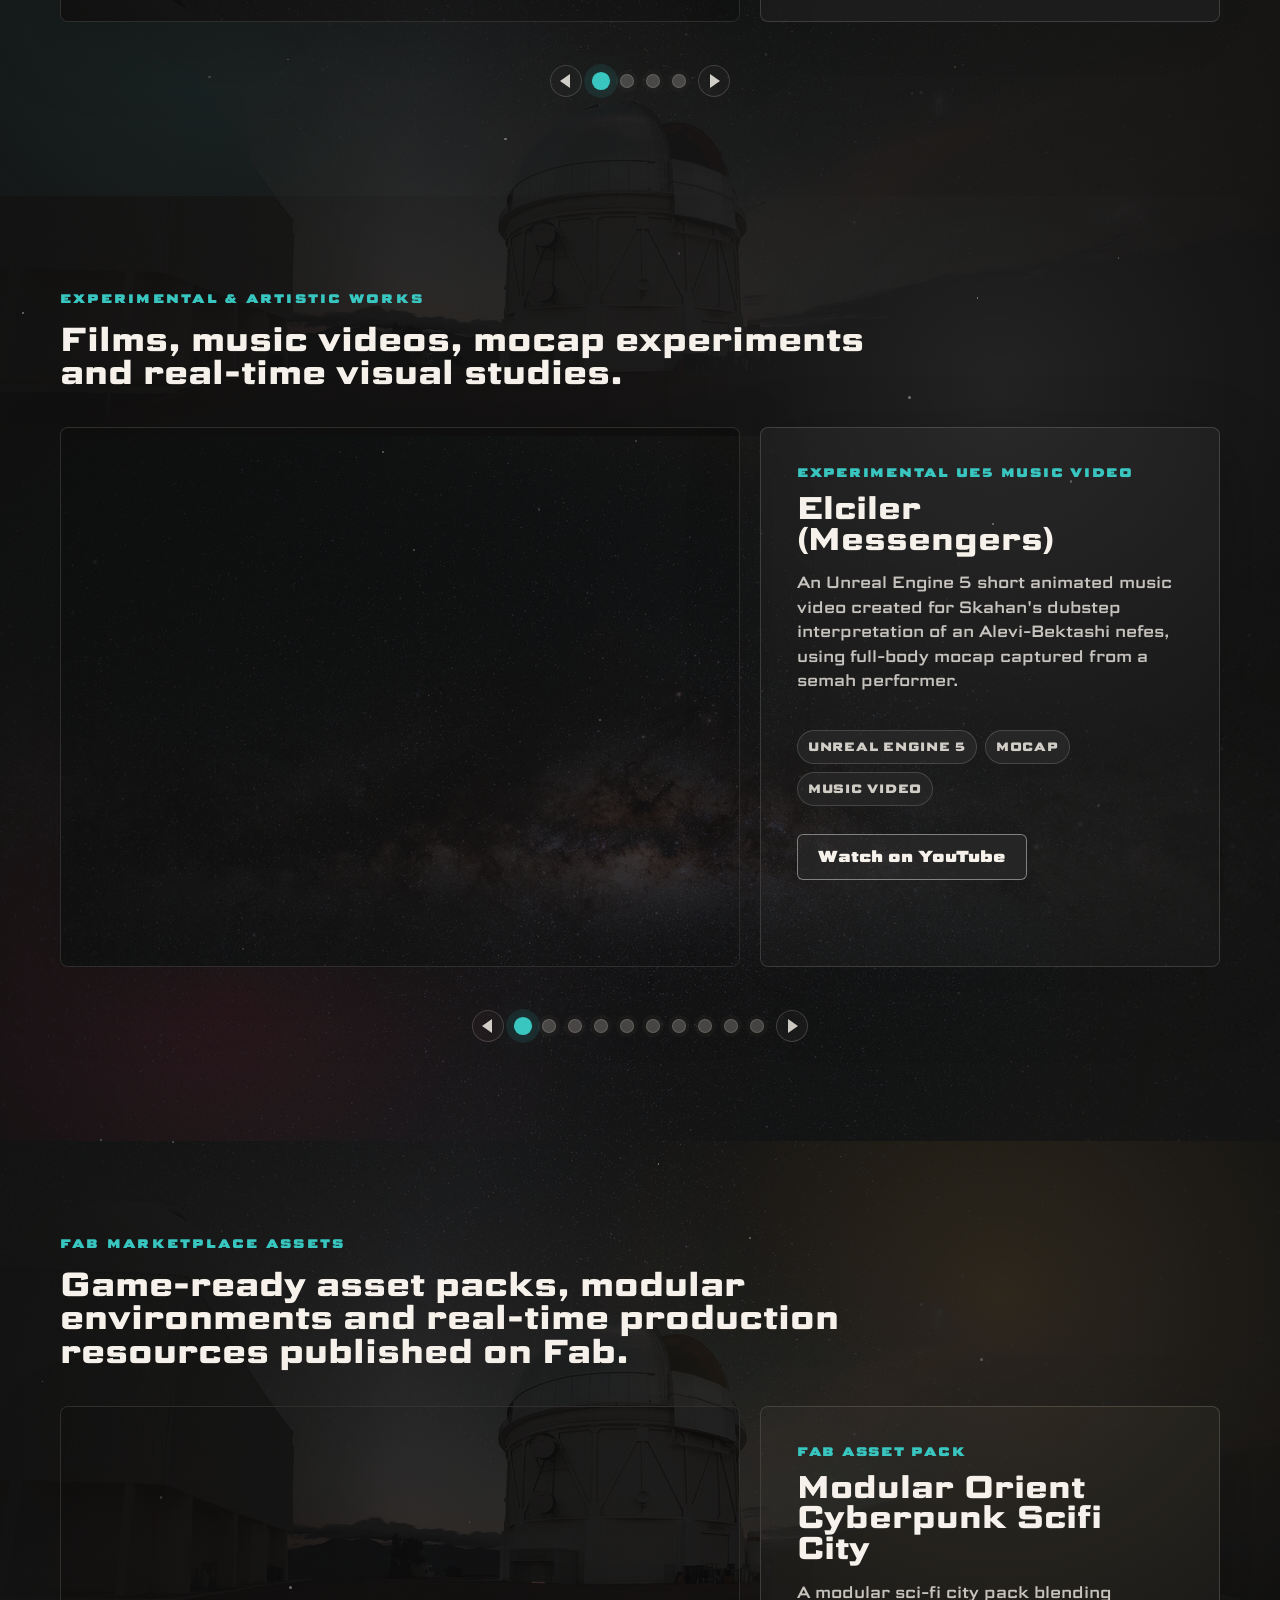
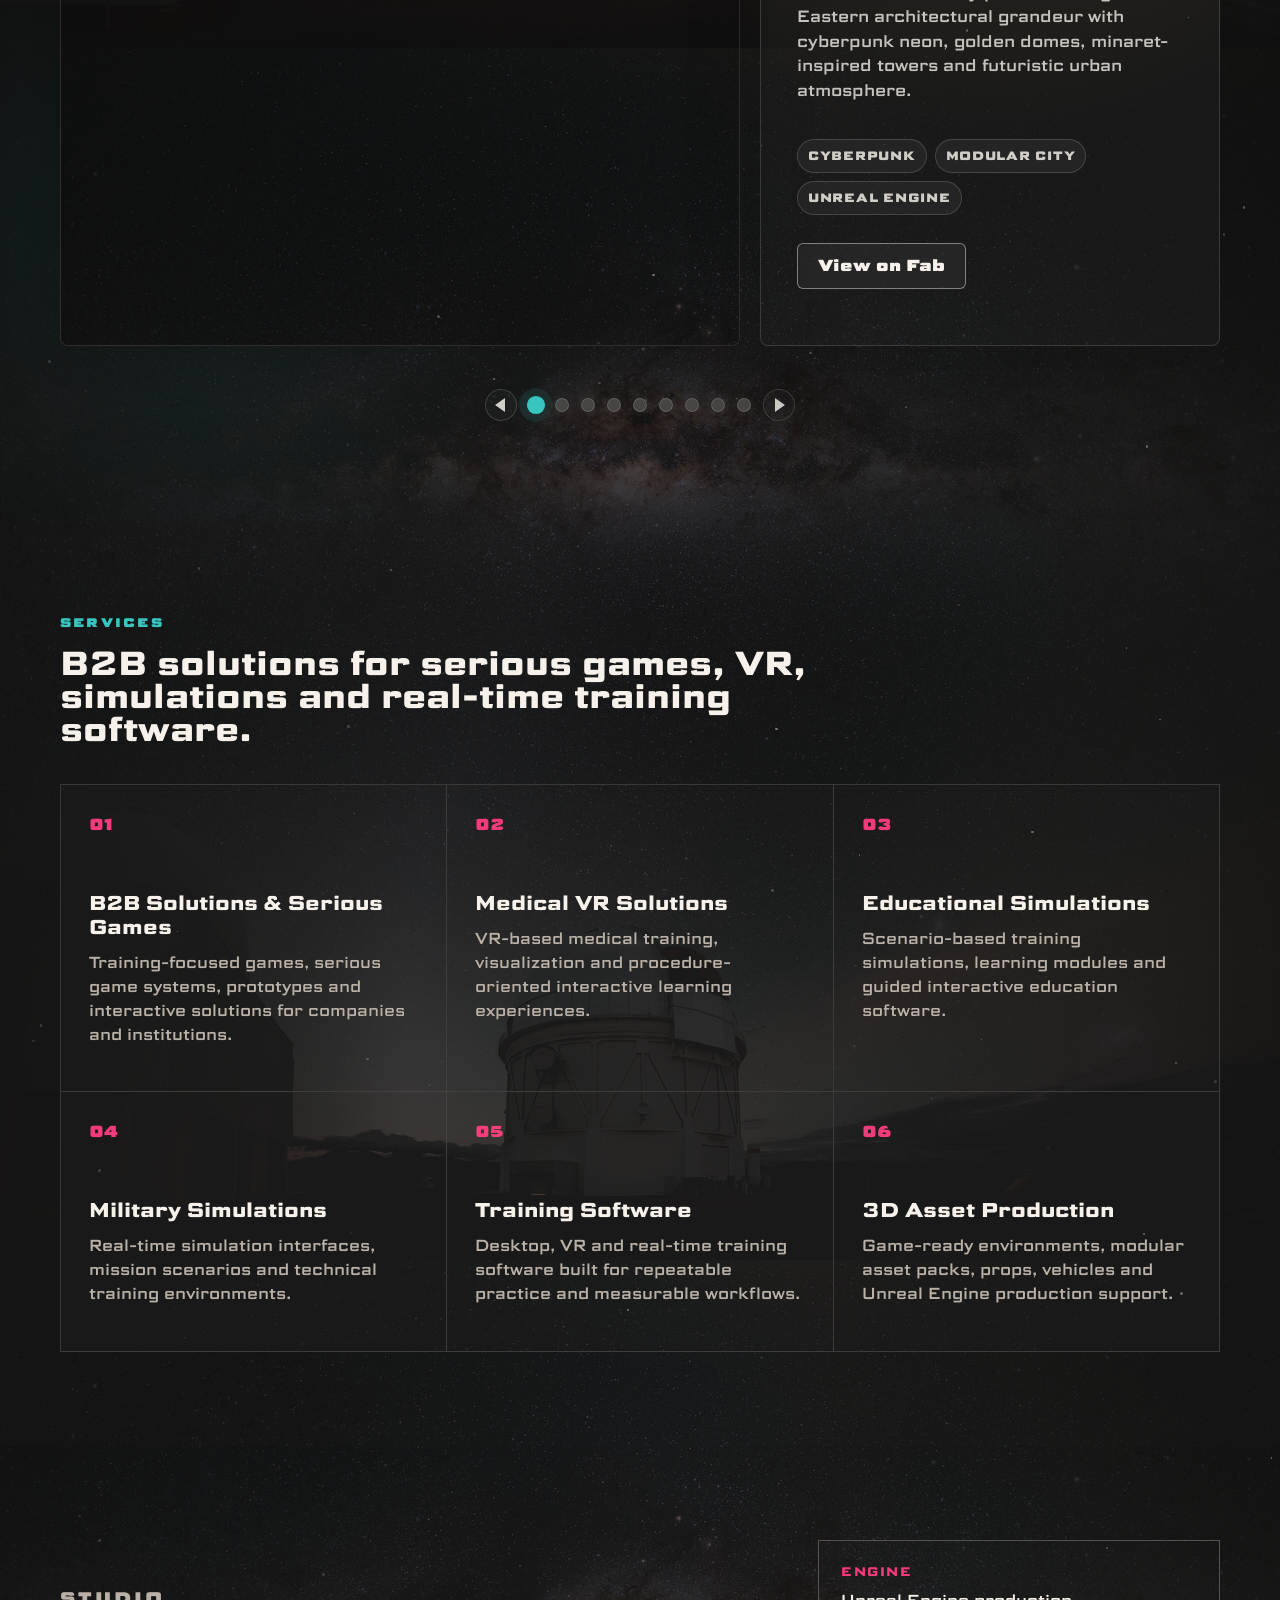
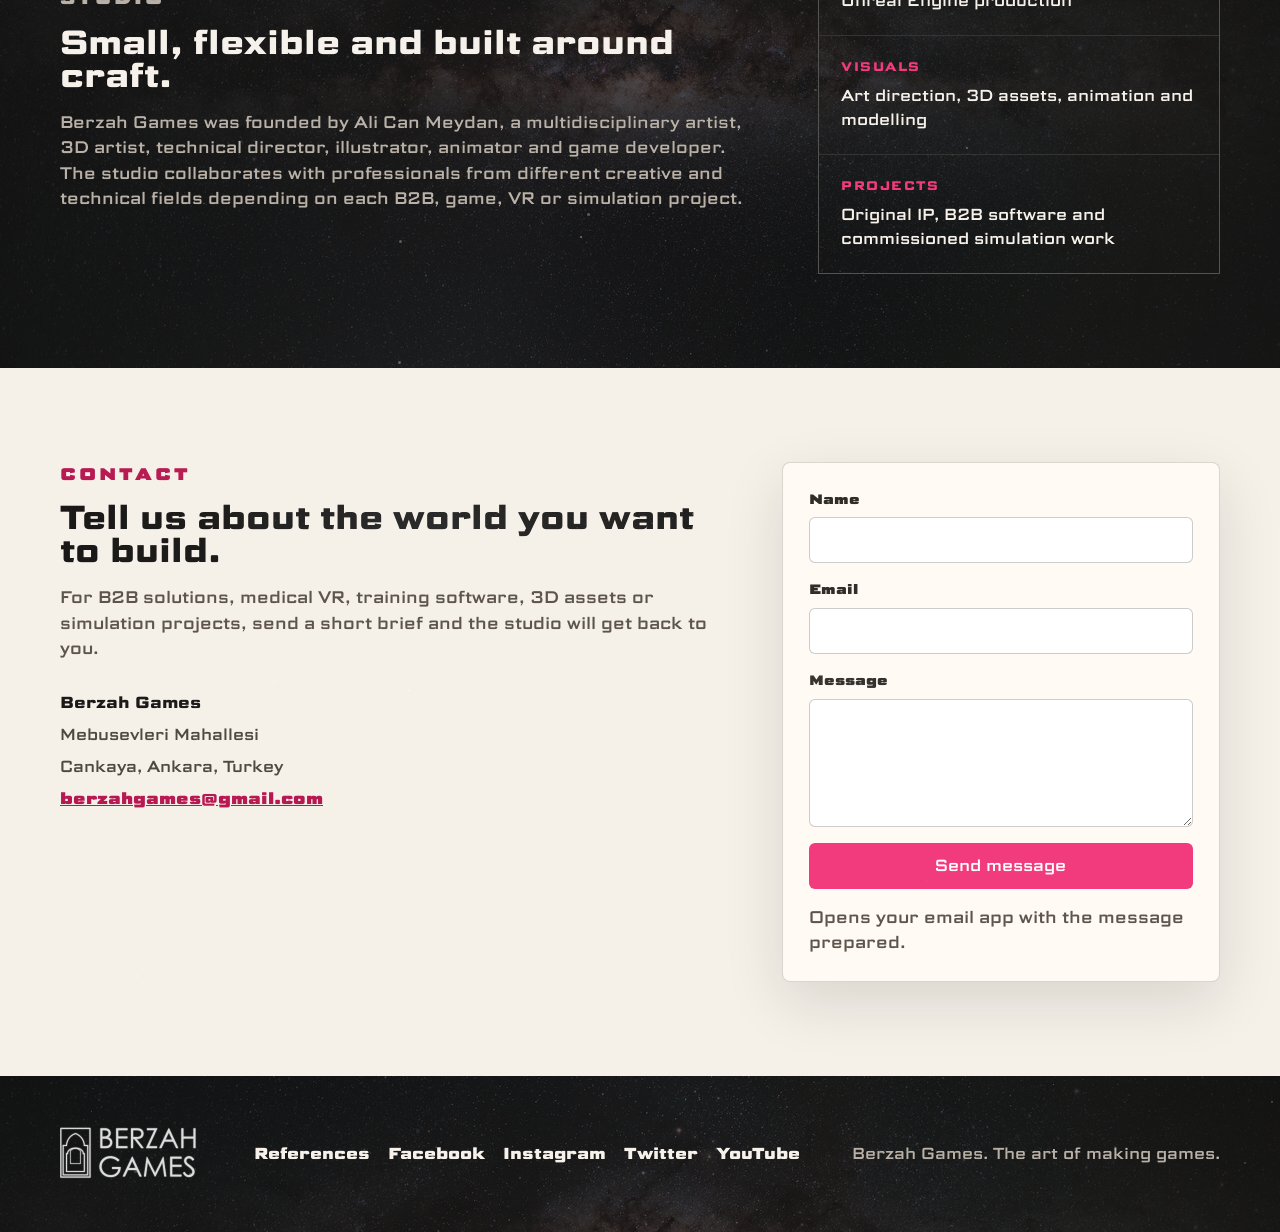
==== commit e97be200: "Restore Vercel analytics script" ====
--- a/index.html
+++ b/index.html
@@ -422,6 +422,7 @@
         ]
       }
     </script>
+    <script defer src="/_vercel/insights/script.js"></script>
     <script src="script.js"></script>
   </body>
 </html>
--- a/styles.css
+++ b/styles.css
@@ -9,7 +9,7 @@
   --accent: #f23b7d;
   --accent-2: #39c6c0;
   --max: 1160px;
-  --header: 92px;
+  --header: 142px;
 }
 
 @font-face {
@@ -118,10 +118,11 @@
   inset: 0 0 auto;
   height: var(--header);
   display: flex;
+  flex-wrap: wrap;
   align-items: center;
   justify-content: space-between;
-  gap: 28px;
-  padding: 0 max(20px, calc((100vw - var(--max)) / 2));
+  gap: 10px 28px;
+  padding: 12px max(20px, calc((100vw - var(--max)) / 2)) 14px;
   background: rgba(16, 16, 16, 0.78);
   border-bottom: 1px solid transparent;
   backdrop-filter: blur(16px);
@@ -140,8 +141,11 @@
 }
 
 .primary-nav {
+  order: 3;
+  flex: 0 0 100%;
   display: flex;
   align-items: center;
+  justify-content: center;
   gap: 18px;
   color: var(--muted);
   font-size: 0.76rem;
@@ -153,6 +157,7 @@
 .primary-nav a {
   position: relative;
   text-decoration: none;
+  white-space: nowrap;
 }
 
 .primary-nav a::after {
